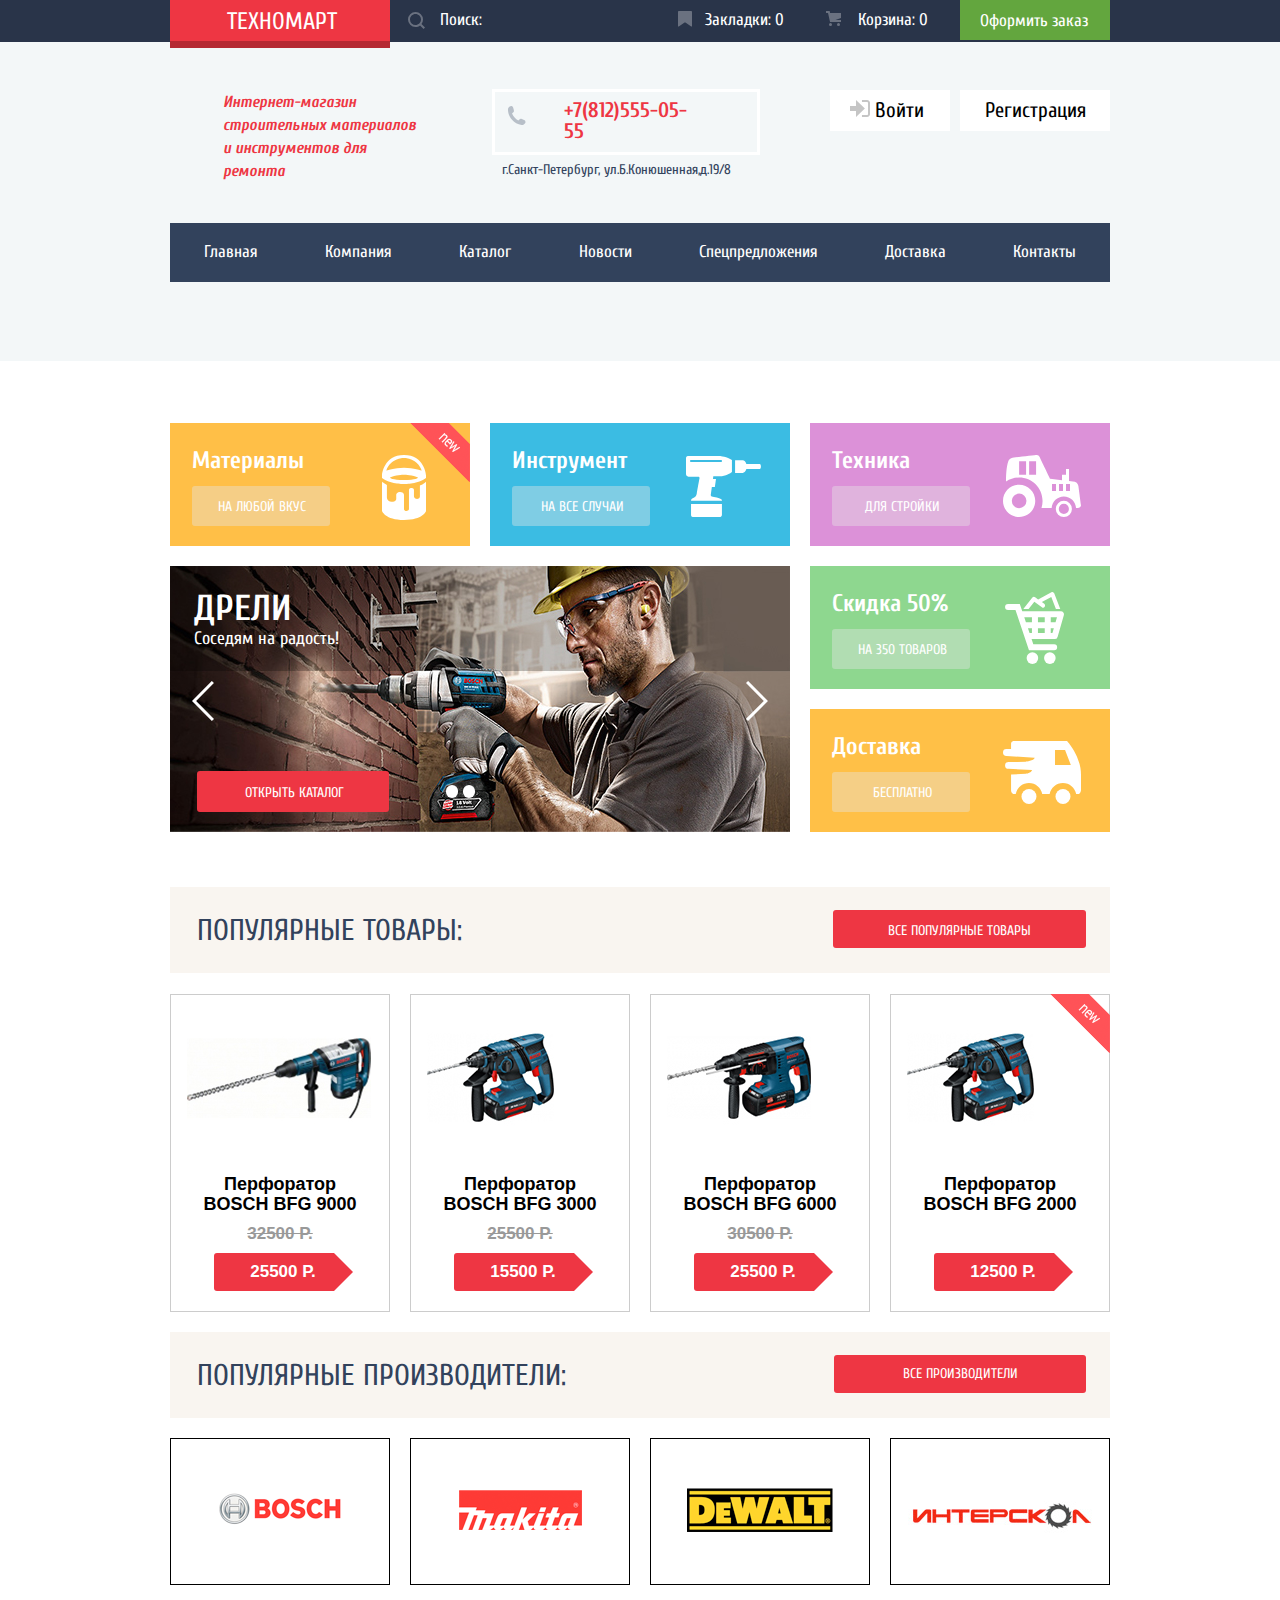
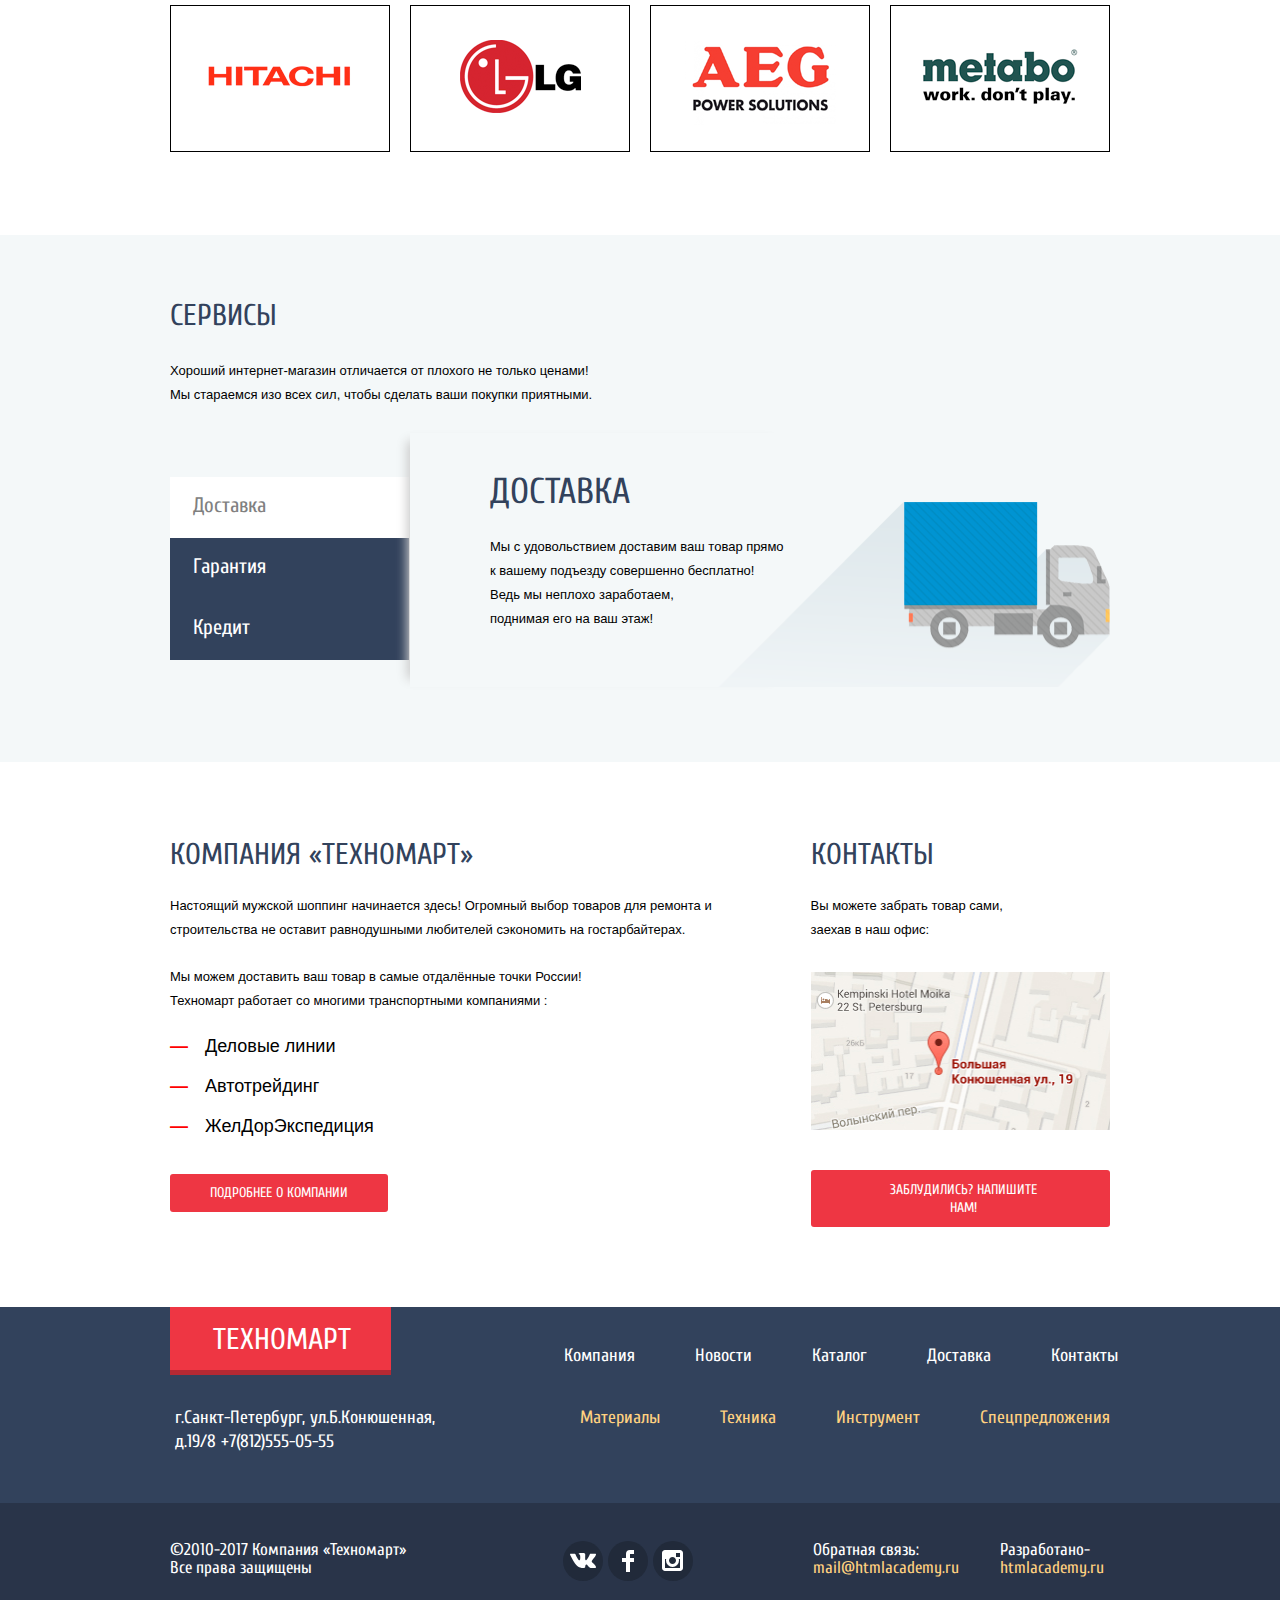
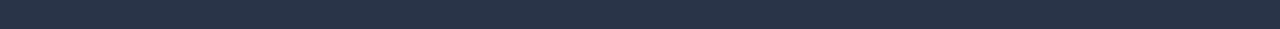
==== index.html @ 8d1ab2d9 "проработано в пикселе" ====
<!DOCTYPE html>
<html lang="ru">
  <head>
    <meta charset="utf-8">
    <title>HTML Academy: Техномарт</title>
    <link rel="stylesheet" href="css/normalize.css" type='text/css'>
    <link rel="stylesheet" href="css/style.css" type='text/css'>
    <link href="https://fonts.googleapis.com/css?family=PT+Sans+Narrow:400,700&amp;subset=cyrillic" rel="stylesheet">
    <link href="https://fonts.googleapis.com/css?family=Cuprum:400,700|PT+Sans+Narrow:400,700&amp;subset=cyrillic" rel="stylesheet">
  </head>
  <body class="inner-page">
      <header class="main-header">
         <div class="full-width">
            <div class="header-top">
              <a class="logo-header" href="index.html">ТЕХНОМАРТ</a>
              <form class="search">
              	<input type="search" id="search" placeholder="Поиск:">
              	<button class="search-button" type="submit">
              		<svg xmlns="http://www.w3.org/2000/svg" width="17" height="17" viewBox="0 0 17 17">
              			<path d="M17 15.586l-3.542-3.542A7.465 7.465 0 0 0 15 7.5 7.5 7.5 0 1 0 7.5 15c1.71 0 3.282-.579 4.544-1.542L15.586 17 17 15.586zM2 7.5C2 4.467 4.467 2 7.5 2 10.532 2 13 4.467 13 7.5c0 3.032-2.468 5.5-5.5 5.5A5.506 5.506 0 0 1 2 7.5z"/>
              		</svg>
              	</button>
              </form>   
                    
              <a class="bookmark" href=""> Закладки: 0</a>
   						<a class="product-basket" href="">Корзина: <span>0</span></a>
              <a class="checkout" href="">Оформить заказ</a>
 
            </div>
         </div>
         <div class="help-container">
         		<div class="header-center">
          		<h1 class="company-describe">Интернет-магазин строительных материалов и&nbsp;инструментов для ремонта</h1>
          		<div class="container-contact">
           	  	<a class="telefone-number" href="tel:+7 (812) 555-05-55">
            	  	+7(812)555-05-55         
          			</a>
          			<address class="address-header">г.Санкт-Петербург, ул.Б.Конюшенная,д.19/8</address>
          		</div>
          		<ul class="list registration">
              	<li class="user-enter">
                  <a class="user" href="">
                     <svg class="icon-logout" xmlns="http://www.w3.org/2000/svg" width="20" height="17" viewBox="0 0 20 17">
                         <path fill="#c5c5c5" d="M14.875 8.5L6 0v6H0v5h6v6z"/><path fill="#c5c5c5" d="M16.986 15.01h-5.027V17h5.027c2.178 0 3.004-1.81 3.029-3.026V3.028C19.99 1.811 19.164 0 16.986 0h-5.027v1.99h5.027c.839 0 .992.681 1.01 1.057v10.904c-.017.376-.171 1.059-1.01 1.059z"/>
                     </svg>
                      Войти
                  </a>
              	</li>
              	<li class="registration-item">
                  <a href="">Регистрация</a>
              	</li>
            	</ul>
         		</div>
         		<nav class="main-navigation">  
            		<ul class="list main-menu">
               		<li><a href="index.html">Главная </a></li>
               		<li><a href="">Компания</a> </li>
               		<li><a href="catalog.html">Каталог</a> </li>
               		<li><a href="">Новости</a> </li>
               		<li><a href="">Спецпредложения</a> </li>
               		<li><a href="">Доставка </a></li>
               		<li><a href="">Контакты</a></li>
            		</ul>
         		</nav>
         </div>
      </header>
      
      <main class="main">
         <div class="main-page">
          <ul class="list advantages">
            <li>
             <ul class="first-container">
              <li class="advantages-item materials ">
                  <b>Материалы</b> 
                  <div class="flag-item new-flag">Новинка</div>
                 <a class="catalog-link" href="">НА ЛЮБОЙ ВКУС</a>
              </li>
              <li class="advantages-item instruments ">
                  <b>Инструмент</b>
                  <a class="catalog-link" href="">НА ВСЕ СЛУЧАИ</a>
              </li>
              <li class="slider-container ">
              	<div class="slider"><!--Slider-->
                <b>ДРЕЛИ</b>
               	<p> Соседям на радость!</p>
               	<div class="slides-container"> 
              		<ul class="list slides-arrows">
              			<li>
              				<button class="switch-button">
              					<svg xmlns="http://www.w3.org/2000/svg" width="22" height="40" viewBox="0 0 22 40">
              						<path fill="#FFF" d="M19.83-.035l2.089 2.099L4.13 19.947l17.847 17.939-2.09 2.099L-.048 19.947z"/>
              					</svg>
              				</button>
              			</li>
              		<li>
              			<button class="switch-button">
              				<svg xmlns="http://www.w3.org/2000/svg" width="22" height="40" viewBox="0 0 22 40">
              						<path fill="#FFF" d="M2.098-.035L.009 2.064l17.789 17.883L-.048 37.886l2.089 2.099 19.935-20.038z"/>
              				</svg>
              			</button>
              		</li>
              	</ul>
               	<a class="open-catalog link-container" href="catalog.html">ОТКРЫТЬ КАТАЛОГ</a>
               	<ul class="list slides-switches">
                   <li class="slide-radio">
                       <button class="slide-button"></button>
                   </li>
                   <li class="slide-radio">
                       <button class="slide-button"></button>
                   </li>
               	</ul>
               	</div>
              </div>
              </li>
             </ul>
            </li>
            <li>
            	<ul class="second-container">
             		<li class="advantages-item  tech ">
                  <b>Техника</b>
                  <a class="catalog-link" href="">ДЛЯ СТРОЙКИ</a>
              </li>
             		<li class="advantages-item discounts "> 
                  <b>Скидка 50%</b>
                  <a class="catalog-link" href="">НА 350 ТОВАРОВ</a>
              </li>
            	 	<li class="advantages-item delivery "> 
                  <b>Доставка</b>
                  <a class="catalog-link" href="">БЕСПЛАТНО</a>
              </li>
            	</ul>
            </li>
				 </ul>
          <section class="popular-item">
               <div class="popular">
                   <h2>ПОПУЛЯРНЫЕ ТОВАРЫ:</h2>
                   <h4 class="button link-container "><a class="button-link all-items" href="">ВСЕ ПОПУЛЯРНЫЕ ТОВАРЫ</a></h4>
               </div>
               <ul class="list index-list">
                   <li class="catalog-item">
                     <div class="actions">
                     		<a href="" class="buy">Купить</a>
                     		<a href="" class="in-bookmark">В закладки</a>
                     	</div>
                      <a href="">
                        <p class="catalog-item-image">
                            <img src="img/snippet-32961.jpg" width="184" height="164" alt="Перфоратор BOSCH BFG 9000">
                        </p>
                        <h3 class="product-name"> Перфоратор BOSCH BFG 9000</h3>
                      </a>
                    	<del>32500 Р.</del>
                    	<ins>25500 Р.</ins> 
                   
                  </li>
                   <li class="catalog-item">
                      <div class="actions">
                     		<a href="" class="buy">Купить</a>
                     		<a href="" class="in-bookmark">В закладки</a>
                     	</div>
                       <a href="">
                        <p class="catalog-item-image">
                            <img src="img/snippet-18927.jpg" width="127" height="112" alt="Перфоратор Bosch BFG 3000">
                        </p>
                        <h3 class="product-name"> Перфоратор BOSCH BFG 3000</h3>
                      </a>
                    <del>25500 Р.</del>
                    <ins>15500 Р.</ins>    
                  </li>
                   <li class="catalog-item">
                   <div class="actions">
                     		<a href="" class="buy">Купить</a>
                     		<a href="" class="in-bookmark">В закладки</a>
                     	</div>
                    <a href=""> 
                        <p class="catalog-item-image">
                            <img src="img/snippet-945.jpg" width="144" height="128" alt="Перфоратор Bosch BFG 6000">
                        </p>
                        <h3 class="product-name">Перфоратор BOSCH BFG 6000</h3>
                    </a>
                    <del>30500 Р.</del>
                    <ins>25500 Р.</ins>
                  </li>
                   <li class="catalog-item">
                       <div class="flag flag-new">Новинка</div>
                       <div class="actions">
                     		<a href="" class="buy">Купить</a>
                     		<a href="" class="in-bookmark">В закладки</a>
                     	</div>	
                        <a href="">
                            <p class="catalog-item-image">
                                <img src="img/snippet-18927-1.jpg" width="127" height="112" alt="Перфоратор Bosch BFG 2000">
                            </p>
                            <h3 class="product-name">Перфоратор BOSCH BFG 2000</h3> 
                        </a>
                        <del class="visually-hidden">12500 Р.</del>
                        <ins>12500 Р.</ins>
                   </li>
               </ul> 
          </section>
          <section class="popular-item">
              <div class="popular">
                  <h2>ПОПУЛЯРНЫЕ ПРОИЗВОДИТЕЛИ:</h2> 
                  <h4 class="button link-container "><a class="button-link all-manufactures"  href="">ВСЕ ПРОИЗВОДИТЕЛИ</a></h4>
              </div>
              <ul class="list companies-list">
                   <li><a href=""><img src="img/bosch.png" width="126" height="37" alt="BOSCH"></a></li>
                   <li><a href=""><img src="img/Makita.png" width="123" height="40" alt="MAKITA"></a></li>
                   <li><a href=""><img src="img/DeWALT.png" width="146" height="44" alt="DeWALT"></a></li>
                   <li><a href=""><img src="img/Interscol.png" width="200" height="88" alt="ИНТЕРСКОЛ"></a></li>
                   <li><a href=""><img src="img/Hitachi.png" width="169" height="31" alt="HITACHI"></a></li>
                   <li><a href=""><img src="img/LG.png" width="121" height="73" alt="LG"></a></li>
                   <li><a href=""><img src="img/AEG.png" width="151" height="96" alt="AEG"></a></li>
                   <li><a href=""><img src="img/Metabo.png" width="204" height="69" alt="METABO"></a></li>
               </ul>
            </section>
         </div>
         <div class="services-delivery">
         	<div class="full-services-delivery">
          	<div class="services-item">
            	<article class="services">
              	<h2>СЕРВИСЫ</h2>
                <p>
                    Хороший интернет-магазин отличается от плохого не только ценами!
                    Мы стараемся изо всех сил, чтобы сделать ваши покупки приятными.
                </p> 
              </article>
            </div>
            <div class="helpbox">
            	<ul class="list services-item">
                 <li class="delivery-active"><a href="#delivery">Доставка</a></li>
                 <li><a href="#guerantee">Гарантия</a></li>
                 <li><a href="#credit">Кредит</a></li>
            	</ul>
             	<section class="delivery">
             	   <h2>ДОСТАВКА</h2>
                 <p> Мы с удовольствием доставим ваш товар прямо к вашему подъезду совершенно бесплатно!</p>
                 <p class="help-delivery">Ведь мы неплохо заработаем,<br> поднимая его на ваш этаж!</p>
              </section>
              <section class="visually-hidden guerantee">
             	   <h2>ГАРАНТИЯ</h2>
                 <p> Если купленный у нас товар поломается или заискрит, а также в случае пожара, спровоцированного его возгоранием, вы всегда можете быть уверены в нашей гарантии. Мы обменяем сгоревший товар на новый.</p>
                 <p class="help-guerantee"> Дом восстановите уже как-нибудь сами.</p>
              </section>
              <section class="visually-hidden credit">
             	   <h2>КРЕДИТ</h2>
                 <p>Залезть в долговую  яму стало проще!</p>
                 <p class="help-credit">Кредитные консультантты придут к вам на помощь.</p>
                 <p >
                 	<a class="send-message" href="">Отправить заявку</a>
                 </p>
              </section>
            </div>
         	</div>
         </div>
         <div class="company-contact-container">
         		<div class="company-container">
          		<article class="company-description btn">
                <h2>КОМПАНИЯ «ТЕХНОМАРТ»</h2>
                <p>Настоящий мужской шоппинг начинается здесь! Огромный выбор товаров для ремонта и строительства не оставит равнодушными любителей 			сэкономить на гостарбайтерах.</p>
                <p>
                    Мы можем доставить ваш товар в самые отдалённые точки России!<br>
                    Техномарт работает со многими транспортными компаниями : 
                </p>
                <ul class="list delivery-companies">
                    <li> Деловые линии </li>
                    <li> Автотрейдинг </li>
                    <li> ЖелДорЭкспедиция</li>
                </ul>
          		</article>
          		<p class="button btn link-container"><a href="">ПОДРОБНЕЕ О КОМПАНИИ</a></p>
          	</div>
          	<div class="contact-container">
          		<section class="contacts">
              	<h2>КОНТАКТЫ</h2>
              	<p>
               	   Вы  можете забрать товар сами,<br> заехав в наш офис:
                	 <img src="img/map.jpg" width="300" height="158">
              	</p>
              	<p class="button btn link-container "><a class="address" href="">ЗАБЛУДИЛИСЬ? НАПИШИТЕ НАМ!</a></p>
          		</section>
         	 	</div>
         </div>
      </main>
      
      <footer class="main-footer">
        <div class="footer-nav">
          <div class="footer-container-nav">
           	<a class="logo-footer" href="index.html">ТЕХНОМАРТ</a>
           	<ul class="list footer-navigation">
               <li><a href="">Компания</a></li>
               <li><a href="">Новости</a></li>
               <li><a href="">Каталог</a></li>
               <li><a href="">Доставка</a></li>
               <li><a href="">Контакты</a></li>
           	</ul>
          </div>
          <div class="footer-container-user-nav">
           	<p class="footer-contact">
                г.Санкт-Петербург, ул.Б.Конюшенная, д.19/8
                +7(812)555-05-55
           	</p>
           	<ul class="list footer-menu">
               <li><a href="">Материалы</a></li>
               <li><a href="">Техника</a></li>
               <li><a href="">Инструмент</a></li>
               <li><a href="">Спецпредложения</a> </li>
           	</ul>
          </div>
        </div>
        <div class="footer-social-container">
         	<div class=" footer-social">
            <p class="info-company">
                &#169;2010-2017 Компания «Техномарт»
                Все права защищены
            </p>
            <ul class="list networks">
               <li>
                   <a href="">
                      <svg xmlns="http://www.w3.org/2000/svg" width="26" height="15" viewBox="0 0 26 15">
                         <path fill="#FFF" d="M16.138 11.51c.956-.309 2.18 2.04 3.483 2.939.978.681 1.727.534 1.727.534l3.473-.05s1.815-.112.957-1.554c-.071-.12-.503-1.069-2.585-3.022-2.177-2.043-1.882-1.712.739-5.244 1.597-2.153 2.236-3.468 2.036-4.028-.192-.539-1.365-.399-1.365-.399L20.69.713c-.381.001-.704.119-.851.515-.003.004-.621 1.666-1.445 3.079-1.741 2.989-2.436 3.148-2.724 2.961-.661-.433-.494-1.737-.494-2.664 0-2.897.432-4.105-.846-4.417-.427-.104-.739-.172-1.828-.182-1.392-.021-2.574 0-3.244.329-.445.223-.786.712-.579.74.26.035.843.16 1.155.586.401.552.389 1.789.389 1.789s.229 3.411-.54 3.834c-.528.29-1.25-.302-2.803-3.016-.793-1.388-1.392-2.922-1.392-2.922s-.116-.285-.326-.441c-.25-.185-.6-.244-.6-.244L.848.684S.29.7.085.946c-.182.218-.015.668-.015.668s2.909 6.881 6.203 10.347c3.02 3.182 6.452 2.971 6.452 2.971h1.555s.469-.054.709-.312c.224-.24.214-.691.214-.691s-.031-2.109.935-2.419z"/>
                      </svg>
                    </a>
               </li>
               <li>
                   <a href="">
                      <svg xmlns="http://www.w3.org/2000/svg" width="12" height="22" viewBox="0 0 12 22">
                          <path fill="#FFF" d="M12 4V0H8a4 4 0 0 0-4 4v4H0v4h4v10h4V12h4V8H8V4h4z"/>
                      </svg>
                   </a>
               </li>
               <li>
                  <a href="">
                      <svg xmlns="http://www.w3.org/2000/svg" width="21" height="21" viewBox="0 0 21 21">
                          <path fill="#FFF" d="M18 0H3C1.35 0 0 1.35 0 3v15c0 1.65 1.35 3 3 3h15c1.65 0 3-1.35 3-3V3c0-1.65-1.35-3-3-3zm-7.5 7c1.93 0 3.5 1.57 3.5 3.5S12.43 14 10.5 14 7 12.43 7 10.5 8.57 7 10.5 7zM18 18H3V9h1.181A6.504 6.504 0 0 0 4 10.5a6.5 6.5 0 1 0 13 0 6.45 6.45 0 0 0-.181-1.5H18v9zm0-11h-4V3h4v4z"/>
                      </svg>
                  </a>
                </li>
            </ul>
              <p class="mail feedback">
                    Обратная связь:
                    <a href="mailto:email@">mail@htmlacademy.ru </a>
                </p>
              <p class="mail developers">
                    Разработано- 
                    <a href="https://htmlacademy.ru/intensive/htmlcss">htmlacademy.ru</a>
                </p>
          	 </div>
        </div>
      </footer>
      
<!--
      <section class="modal modal-login">
      	<form action="" method="post">
      	<div class="login-container">
      		<div class="login-inputs">
      			<p>
      				<label for="name">Ваше имя:</label><br>
      				<input class="user-name" type="text" id="name" name="login" placeholder=" Имя Фамилия">
      			</p>
      			<p>
      				<label for="email">Ваш email:</label><br>
      				<input class="user-mail" type="email" id="email" name="mail" placeholder=" email@example.com">
      			</p>
      			<p>
      				<label for="textarea">Текст письма:</label>
      				<textarea class="random-text" name="" placeholder=" В свободной форме" id="textarea" cols="30" rows="10"></textarea>
      			</p>
      		</div>
      	</div>
      		<div class="button-send-form">
      			<button type="submit">Отправить</button>
      		</div>
      	</form>
  			<button class="modal-close" type="button">Закрыть</button>
		  </section>
-->

<!--
      <section class="modal modal-map">
  			<button class="modal-close close" type="button">Закрыть</button>
		  </section>
-->
<!--
		<script>
  var link = document.querySelector(".login-link");
  
  var popup = document.querySelector(".modal-login");
  var close = popup.querySelector(".modal-close");
  
  var form = popup.querySelector("form");
  var login = popup.querySelector("[name=login]");
  var mail = popup.querySelector("[name=mail]");
  
  var isStorageSupport = true;
  var storage = "";

  try {
    storage = localStorage.getItem("login");
  } catch (err) {
    isStorageSupport = false;
  }
  
  link.addEventListener("click", function (evt) {
    evt.preventDefault();
    popup.classList.add("modal-show");
    
    if (storage) {
      login.value = storage;
      mail.focus();
    } else {
      login.focus();
    }
  });
  
  close.addEventListener("click", function (evt) {
    evt.preventDefault();
    popup.classList.remove("modal-show");
    popup.classList.remove("modal-error");
  });
  
  form.addEventListener("submit", function (evt) {
    if (!login.value || !password.value) {
      evt.preventDefault();
      popup.classList.remove("modal-error");
      popup.offsetWidth = popup.offsetWidth;
      popup.classList.add("modal-error");
    } else {
      if (isStorageSupport) {
        localStorage.setItem("login", login.value);
      }
    }
  });
  
  window.addEventListener("keydown", function (evt) {
    if (evt.keyCode === 27) {
      evt.preventDefault();
      if (popup.classList.contains("modal-show")) {
        popup.classList.remove("modal-show");
        popup.classList.remove("modal-error");
      }
    }
  });
</script>
-->
  </body>
</html>
---- css/style.css ----
﻿body{
    
    font-family: 'Cuprum',Arial, sans-serif;
    font-size:17px;
    line-height: 18px;
    font-weight: 400;
    color:#ffffff;
    width:100%;
    background-color:#f3f7f8;
    
}
img{
	max-width: 100%;
	height: auto;
}
.visually-hidden{
	visibility: hidden;
}


.bookmark::before,
.product-basket::before{
	position:absolute;
	content:"";
	top:10px;
	left:10px;
	width:16px;
	height:18px;
	
	background-repeat:no-repeat;
	background-position:0 0;
	
	opacity:0.3;
}
.bookmark::before{
	margin-left:-2px;
	margin-top:1px;
	background-image:url(../img/icon-bookmark.svg);
}
.product-basket::before{
	margin-left:1px;
	margin-top:1px;
	background-image:url(../img/icon-cart.svg);
}
.search button[type="submit"]{
	opacity:0.3;
}
.search button[type="submit"]:hover{
	opacity:1;
}

.search input[type="search"]::-webkit-input-placeholder{
	color:#ffffff;
}

.search input[type="search"]:-ms-input-placeholder{
	color:#ffffff;
}

.search input[type="search"]::-ms-input-placeholder{
	color:#ffffff;
}

.search input[type="search"]::placeholder{
	color:#ffffff;
}

.bookmark:hover::before,
.product-basket:hover::before,
.product-basket:focus::before,
.bookmark:focus::before{
	opacity:1;
}
.bookmark:active::before,
.product-basket:active::before{
	opacity:0.4;
}

a{
    text-decoration: none;
    color:#ffffff;
}
.list{
    list-style: none;
}
.header-top{
		margin-left:10px;
		margin-right:10px;
    background-color:#293449;
}
.header-top .bookmark{
	position:relative;
	display:block;
	max-width:150px;
	min-width:142px;
	text-align: center;
	padding-top:11px;
	padding-bottom:9px;
	padding-left:3px;
}
.header-top .product-basket{
	position:relative;
	display:inline-block;
	min-width:134px;

	text-align: center;
	padding-left:11px;
	padding-top:11px;
	padding-bottom:10px;
}
.checkout{
	display:inline-block;
	max-width:150px;
	padding-left:20px;
	padding-right:22px;
	padding-top:12px;
	padding-bottom:7px;
  background-color:#63a63e;
}
.checkout:hover,
.checkout:focus{
	background-color:#5fbb2d;
}
.checkout:active{
	background-color:#518534;
	color:#a8c29a;
}
.search{
	margin-left:220px;
	display:-webkit-box;
	display:-ms-flexbox;
	display:flex;
	min-width:260px;
}
.search input[type="search"]{
	width:230px;
	min-height:40px;
	padding:0px;
	background-color: transparent;
	border:0px;
	-webkit-box-ordinal-group:3;
	    -ms-flex-order:2;
	        order:2;
}
.search input[type="search"]:focus{
	background-color:white;
	outline:0px;
}

.search button[type="submit"]{
	background-color: transparent;
	border:0px;
	width:50px;
	padding-left:2px;
	padding-right:0px;
	padding-top:10px;
	padding-bottom:5px;
	-webkit-box-ordinal-group:2;
	    -ms-flex-order:1;
	        order:1;
	text-align: center;
}

.search-button path {
	fill: #fff;
	outline:0px;
	opacity: 1;
}


input[type="search"]:focus ~ button[type="submit"] {
	background-color: white ;
	opacity: 1 ;
}

input[type="search"]:focus ~  button[type="submit"] path  {
	fill: red;
}
.search:hover {
	background-color:#212a3a; 
}
.search:hover + .search-button path {
	fill:#fff; 
}


.product-basket:hover,
.bookmark:hover,
.product-basket:focus,
.bookmark:focus{
	background-color:#161d29;
}
.product-basket:active,
.bookmark:active{
	background-color:#161d29;
	color:#a2a5a9;
}
.logo-header,
.logo-footer{
    text-transform: uppercase; 
    font-size:24px;
		max-width:220px;
    line-height: 24px;
		padding:0px;
    background-color:#ee3643;
}

.logo-footer{
	display:inline-block;
	font-size:30px;
  line-height: 30px;
	padding-top:18px;
	padding-bottom:14px;
	padding-left:43px;
	padding-right:40px;
	margin:0px;
	border-bottom: 5px solid #b52933;
	text-align: center;
}
.logo-header{
	position:absolute;
	display:inline-block;
	padding-top:10px;
	padding-bottom:7px;
	padding-left:57px;
	padding-right:53px;
	margin:0px;
	border-bottom: 7px solid #b52933;
	text-align: center;
	z-index: 2;
}
.logo-header:hover,
.logo-footer:hover,
.logo-header:focus,
.logo-footer:focus{
	background-color:#ca2c37;
}
.logo-header:active,
.logo-footer:active{
	background-color:#ba2732;
}
.user-enter a:hover,
.user-enter a:focus{
	color:red;
}
.user-enter .user:active{
	color:#c5c5c5;
}
.user-enter .user:active path{		
	fill:#c5c5c5;
}
.user-enter svg{
	margin-left:-5px;
}
.user:hover path,
.user:focus path{
	fill:black;
}
.registration a:hover,
.registration a:focus{
	color:red;
}
.registration a:active{
	color:#c5c5c5;
}
.main-page{
    background-color:#ffffff;
}
.registration a{
	display:block;
    font-size:21px;
    line-height: 21px;
    color:black;
    padding-top:10px;
		padding-left:25px;
		padding-right:24px;
		padding-bottom:10px;
    background-color: #ffffff;
}


.company-describe{
		max-width:204px;
    font-size:16px;
    line-height: 23px;
    font-style:italic;
		font-weight: 700;
    color:#ee3643; 
		width:300px;
		padding-top:49px;
		padding-left: 53px;
		padding-right: 45px;
		padding-bottom: 40px;
		margin-right: 20px;
		margin-top: 0px;
		margin-bottom:0px;
		text-align:left;
	
}

.address-header{
    color:#32425c;
    font-size: 14px;
    line-height:24px;
    font-style:normal;
		margin-top:3px;
		margin-left:10px;
}
.telefone-number{
	  display:inline-block;
    font-size:21px;
    line-height: 21px;
		font-weight:700;
    color:#ee3643;
		border:3px solid #ffffff;
		padding-top:8px;
		padding-left:69px;
		padding-right:52px;
		padding-bottom:10px;
	  
		background-image: url(../img/icon-phone.svg);
		background-repeat:no-repeat;
	  background-position:5% 35%;
	
		
}
.popular{
	display:-webkit-box;
	display:-ms-flexbox;
	display:flex;
	-webkit-box-pack: justify;
	    -ms-flex-pack: justify;
	        justify-content: space-between;
  background-color:#f9f5f0;
	padding-top:23px;
	padding-left:27px;
	padding-right:24px;
}
.main-menu{
    display:-webkit-box;
    display:-ms-flexbox;
    display:flex;
		margin-top:40px;
		padding:0px;
	
		-webkit-box-pack: center;
	
		    -ms-flex-pack: center;
	
		        justify-content: center;
}
.main-menu a{
    font-size:17px;
    line-height: 17px;
    text-decoration: none;
    padding: 8px 14px;
    color: #ffffff;
    display:inline-block;
    background-color: #32425c;
		padding-top:20px;
		padding-bottom:22px;
		display:block;
}
.main-menu a:hover,
.main-menu a:focus{
    background-color:#1d2739;
    
}
.main-header{
	padding-bottom:62px;
}
.main-menu a:active{
	background-color:#1d2739;
    color:#686f7b;
}
.advantages b{
    font-size:24px;
    line-height: 30px;
    color:white;
		
}
.advantages p{
    font-size:14px;
    line-height: 18px;
    color:white;
}
.slider b{
    font-size:24px;
    line-height: 30px;
    color:white;
}
.main h2{
    font-size:30px;
    line-height: 30px;
	font-weight:400;
    color:#32425c;
		margin-top:6px;
		margin-bottom:27px;
}
.index-list li{
    font-family: 'PTSans',"Arial", sans-serif;
    font-size:17px;
    line-height:18px;
}
.catalog-item .product-name{
    font-family: "PTSans","Arial", sans-serif; 
    font-size:18px;
    line-height: 20px;
    font-weight:700;
    color:black; 
		min-height:40px;
    padding:4px 18px;
    margin-top:10px;
    margin-bottom:7px; 
}
.catalog-item ins{
	display:block;
	text-decoration: none;
	padding-top:10px;
	padding-bottom:10px;
	background-color:#ee3643;
	position:relative;
  width:80px;
  margin:10px auto;
  margin-bottom:20px;
	margin-left:43px;
  padding:10px 29px;
  color:white;
  background:#ee3643;
  border-radius:3px;
}
.main-page .button{
    font-family: "Cuprum","Arial", sans-serif;
    font-size:14px;
    line-height: 18px;
    color:black; 
		margin:0;
	padding:0;
} 

.contact-container a,
.company-container a{
	margin-bottom:38px;
}
.contact-container a:hover,
.company-container a:hover,
.contact-container a:focus,
.company-container a:focus{
	background-color:#ca2c37;
}
.contact-container a:active,
.company-container a:active{
	background-color:#ca2c37;
}
.all-items{
	display:inline-block;
	font-weight:400;
	padding-left:55px;
	padding-right:55px;
	padding-top:12px;
	padding-bottom:8px;
	text-align: center;
	border-radius: 3px;
	background-color:#ee3643;
	margin:0px;
	
}
.all-manufactures{
	display:inline-block;
	font-weight:400;
	padding-left:69px;
	padding-right:68px;
	padding-top:10px;
	padding-bottom:10px;
	text-align: center;
	border-radius: 3px;
	background-color:#ee3643;
	margin:0px;
}
.catalog-item del{
    color:grey;
}
.services p,
.delivery p{
font-family: 'PTSans',Arial, sans-serif;    
font-size:13px;
line-height: 24px; 
color:black;
}
.delivery h2{
	font-size:36px;
	line-height:36px;
	font-weight:400;
	margin-bottom: 25px;
	margin-top:41px;
}
.services h2{
	margin-top:66px;
	margin-bottom:26px;
	font-weight:400;
}
.services-delivery{

	padding-bottom:75px;
  background-color:#f4f8f9;
	
}
.full-services-delivery{
	display:-webkit-box;
	display:-ms-flexbox;
	display:flex;
	-webkit-box-orient: vertical;
	-webkit-box-direction: normal;
	    -ms-flex-direction: column;
	        flex-direction: column;
	width:940px;
	margin:0px auto;
	padding:0 10px;
	background-image:url(../img/Car.png);
	background-repeat: no-repeat;
	background-position:98% 140%;
}

.services p{
	width:430px;
	padding-top:2px;
	margin-bottom:26px;
}
.helpbox .delivery{
	width:300px;
	padding-left:80px;
	border-left: 0px solid grey;
  -webkit-box-shadow: -11px 0px 10px -8px #cccccc;
          box-shadow: -11px 0px 10px -8px #cccccc;
}
.helpbox{
	display:-webkit-box;
	display:-ms-flexbox;
	display:flex;
}
.helpbox .services-item{
	width:240px;
	padding-top:27px;
	padding-bottom:10px;
	padding-left:0px;
}

.services-item a{
	font-family:"Cuprum","Arial", sans-serif;
		font-size:14px;
		line-height:18px;
		display:inline-block;
		width:216px;
		padding-left:23px;
		padding-top:13px;
		padding-bottom:18px;
		background-color:#32425c;
    font-size:21px;
    line-height: 30px;   
}

.services-item a:hover,
.services-item a:focus{
	background-color:white;
	color:grey;
}
.delivery-active a{
	background-color:white;
	color:grey;
}
.company-description p{
	font-family: 'PTSans',"Arial", sans-serif;    
	font-size:13px;
	line-height: 24px; 
	color:black;
	padding-bottom: 15px;
}
.delivery-companies{
	font-family: 'PTSans',"Arial", sans-serif;    
    font-size:18px;
    line-height: 20px; 
    color:black;   
		font-weight:400;
		margin:0px;
		padding-left:0px;
	
}
.delivery-companies li{
	padding-bottom:20px;

}
.delivery-companies li::before{
	content:"—";
	color:red;
	margin-right:12px;
	font-weight:700;
}

.contacts p{
font-family: 'PTSans',"Arial", sans-serif;    
font-size:13px;
line-height: 24px; 
color:black; 

}
.footer-navigation,
.footer-contact{
		display:block;
    font-size:18px;
    line-height: 24px; 
		margin-top:17px;
	margin-bottom:7px;
		padding-left:5px;
    color:white;
}
.footer-navigation a:hover,
.footer-menu a:hover,
.footer-navigation a:focus,
.footer-menu a:focus{
	text-decoration: underline;
	text-underline-position: under;
}
.footer-navigation a:active{
	text-decoration: none;
	color:rgb(228,233,237,0.4);
}
.footer-menu a:active{
	text-decoration: none;
	color:rgb(255,209,128,0.4);
}
.feedback a:hover,
.developers a:hover,
.feedback a:focus,
.developers a:focus{
	text-decoration: underline;
	text-underline-position: under;
}
.feedback a:active,
.developers a:active{
	color:red;
}
.footer-menu a{
		display:inline-block;
		margin-left:60px;
    font-size:18px;
    line-height: 24px; 
    color:#ffd180;
}
.info-company{
	display:block;
	margin:0px;
}
.footer-social info-company{
	display:inline-block;
	  width:230px;
		margin:0px;
    font-size:16px;
    line-height: 18px; 
    color:white;
}
.feedback{
	margin-top:0;
	
}
.developers{
	margin-top:0;
	margin-left:27px;
	padding-right:10px;
	width:100px;
	text-align: left;
}
.mail a{
    color:#ffd180;
}
.help-delivery{
	margin-top:0;
}
.delivery p{
	margin-bottom:0px;
}
.networks a{
  display: -webkit-box;
  display: -ms-flexbox;
  display: flex;
	-webkit-box-pack: center;
	    -ms-flex-pack: center;
	        justify-content: center;
	-webkit-box-align: center;
	    -ms-flex-align: center;
	        align-items: center;
  width: 40px;
  height: 40px;
	border-radius:50%;
  background-color: #212a3a;
  margin-right: 5px;
}
.networks a:hover,
.networks a:active,
.networks a:focus{
	background-color: red;
}

.footer-nav{
    background-color:#32425c;
}
.footer-social{
		width:940px;
		margin:0px auto;
		padding:0 10px;
		padding-bottom:35px;
		display:-webkit-box;
		display:-ms-flexbox;
		display:flex;
    background-color:#293449;
}
.catalog-item{
	  position:relative;
    display:inline-block;
    width:218px;
    margin-right:20px;
    margin-bottom:20px;
    border:1px solid #ccc;
    font-weight:bold;
    text-align:center;
}
.index-list{
	margin:0px;
	padding:0px;
	padding-top:21px;
}


.deferred-goods a {
    background-color:#ee3643;
}
.my-menu a{
    font-size:16px;
    line-height: 18px;
    text-decoration: underline;
    color:#32425c;
}
.my-menu a:hover,
.my-menu a:focus{
   color:red;
	 border-color:red;
}
.my-menu a:active{
   color:#c5c5c5;
	 border-color:#c5c5c5;
}
.login {
    font-size:21px;
    line-height: 21px;
    color:black;
}

.changing-page a{
    font-family: "PTSans","Arial", sans-serif;
    font-size:13px;
    line-height: 18px;
		padding-left:37px;
    text-transform: uppercase;
    color:black;
}
.changing-page .home{
		padding:0px;
}
.name-page{
    font-size:30px;
    line-height: 30px;
    text-transform: uppercase;
    color:#32425c;
}
.catalog-page h2{
		font-family: "PTSans","Arial", sans-serif;
    font-size:13px;
    line-height: 18px;
    text-transform: uppercase;
    color:black; 
		margin:0px;
	padding-left:18px;
}
.type-sort{
    font-family: "PTSans","Arial", sans-serif;
    font-weight: 700;
    font-size:17px;
    line-height: 30px;
    text-transform: uppercase;
    color:black; 
		padding-bottom:15px;
    
}
.filter-option{
    font-family: 'PTSans',"Arial", sans-serif;
    font-size:15px;
    line-height: 20px;
    text-transform: uppercase;
    color:black; 
	padding:0px;
		margin-bottom:20px;
}
.form-btn{
    font-family: 'PTSans',"Arial", sans-serif;
    font-size:13px;
    line-height: 18px;
    text-transform: uppercase;
    color:black; 
		display:inline-block;
		color:black;
		font-weight:700;
		padding-left:38px;
		padding-top:12px;
		padding-right:40px;
		padding-bottom:10px;
		background-color:#ffffff;
		border:1px solid #c5c5c5;
		cursor:pointer;
	margin-top:50px;
}
.product-info{
		width:100%;
   background-color:#f2f6f8;
	 padding-top:47px;
	 padding-bottom:70px;
}
.product-info-container{
	width:940px;
	padding:0 10px;
	margin:0 auto;
}
.popular h4{
	margin:0px;
	padding:0px;
}
.product-info h4{
		width:940px;
		margin:0 auto;
		padding:0 10px;
    font-size:30px;
    line-height: 30px;
    font-weight:400;
		padding-bottom:25px;
	padding-left:0;
    text-transform: uppercase;
    color:black;  
}
.product-info h3{
	margin:0px;
	padding:0px;
}
.product-info p{
    font-family: 'PTSans',"Arial", sans-serif;
    font-size:13px;
    line-height: 24px;
    color:black; 
		width:940px;
		margin:0 auto;
		padding:0 10px;
	padding-left:0;
}


/*-----------------*/
html,body{
	
	min-height: 1750px;
	
}
body{
	min-width: 900px;
}
.full-width{
	width:100%;
	height:42px;
	background-color:#293449;
}

.header-top{
	display:-webkit-box;
	display:-ms-flexbox;
	display:flex;
  width:940px;
	max-height: 42px;
	margin:0px auto;
	padding:0 10px;
	-ms-flex-wrap: wrap;
	    flex-wrap: wrap;
	
	
}
.header-center{
	width:940px;
	margin:0px auto;
	
	display:-webkit-box;
	
	display:-ms-flexbox;
	
	display:flex;
	-ms-flex-pack: distribute;
	    justify-content: space-around;
}

.registration-item{
	width:150px;
}
.main-menu li{
	text-align: center;-ms-flex-preferred-size: auto;flex-basis: auto;
	-webkit-box-flex: 1;
	    -ms-flex-positive: 1;
	        flex-grow: 1;
}
.advantages .advantages-item {
	width:278px;
	padding-left:22px;
	padding-top:23px;
	margin-left:0px;
	
}
.materials{
	position:relative;
	margin-bottom: 20px;
	margin-right:20px;
	background-color:#ffbf47;
	background-image: url(../img/icon-1.svg);
	background-repeat: no-repeat;
	background-position:83% 55%;
}
.materials .flag-item{
    position:absolute;
    top:0px;
    right:0px;
    width:60px;
    height:60px;
    text-indent:-1000px;
    overflow:hidden;
    z-index:2;
}
.materials .new-flag{
    background:url("../img/new-flag.png") no-repeat 0 0;
}
.instruments{
	margin-bottom: 20px;
	margin-right:20px;
	background-color:#3bbce3;
	background-image: url(../img/icon-2.svg);
	background-repeat: no-repeat;
	background-position:87% 53%;
}
.tech{
	margin-bottom: 20px;
	background-color:#dc91d8;
	background-image: url(../img/icon-3.svg);
	background-repeat: no-repeat;
	background-position:87% 53%;
}
.discounts{
	margin-bottom: 20px;
	background-color:#8ed78f;
	background-image: url(../img/icon-4.svg);
	background-repeat: no-repeat;
	background-position:81% 50%;
}
.catalog-link{
	font-size:14px;
	line-height:18px;
	display:block;
	width:112px;
	color:white;
	padding-top:12px;
	padding-bottom:10px;
	background-color:rgb(229,229,229,0.4);
	margin-right:0px;
	margin-top:10px;
	margin-bottom:20px;
	text-align: center;
	padding-left:14px;
	padding-right:12px;
	border-radius: 3px;
}

.open-catalog:hover,
.open-catalog:focus{
	background-color:#ca2c37;
}

.catalog-link:hover,
.catalog-link:focus{
	background-color:rgb(229,229,229,0.6);
}
.catalog-link:active{
	background-color:rgb(229,229,229,0.8);
}
.button-link:hover,
.button-link:focus{
	background-color:#ca2c37;
}

.advantages{
	padding-left:0px;
	padding-top:62px;
	padding-bottom:55px;
	margin-bottom:0px;
	display:-webkit-box;
	display:-ms-flexbox;
	display:flex;
	-webkit-box-pack: justify;
	    -ms-flex-pack: justify;
	        justify-content: space-between;
}
.first-container{
	display:-webkit-box;
	display:-ms-flexbox;
	display:flex;
	-ms-flex-wrap:wrap;
	    flex-wrap:wrap;
	padding-left:0px;
}
.second-container{
	display:-webkit-box;
	display:-ms-flexbox;
	display:flex;
	-webkit-box-orient:vertical;
	-webkit-box-direction:normal;
	    -ms-flex-direction:column;
	        flex-direction:column;
	padding-left:0px;
	padding-bottom:0px;
}
.help-container{
	width:940px;
	margin:0px auto;
	
}

.main-menu{
	width:940px;
	margin:0px auto;
}

.index-list{
	display:-webkit-box;
	display:-ms-flexbox;
	display:flex;
	-ms-flex-wrap:wrap;
	    flex-wrap:wrap;
}
.index-list li:nth-child(4){
	margin-right:0px;
}

.companies-list{
	width:940px;
	margin:0 auto;
	display: -webkit-box;
	display: -ms-flexbox;
	display: flex;
	-ms-flex-line-pack: start;
	    align-content: flex-start;
	-ms-flex-wrap:wrap;
	    flex-wrap:wrap;
	padding:0px;
	padding-bottom:83px;
}
.companies-list li{
	display:block;
	width:218px;
	height:145px;
	margin-top:20px;
	margin-right:20px;
	display:-webkit-box;
	display:-ms-flexbox;
	display:flex;
	-webkit-box-align: center;
	    -ms-flex-align: center;
	        align-items: center;
  -webkit-box-pack: center;
      -ms-flex-pack: center;
          justify-content: center;
	border:1px solid black;
}
.companies-list li:nth-child(4n){
	margin-right:0px;
}
.companies-list li:hover,
.companies-list li:focus{
	-webkit-box-shadow: 0 0 15px rgba(0,0,0,0.5);
	        box-shadow: 0 0 15px rgba(0,0,0,0.5);
}



.container-contact{
	width:300px;
	padding-top:47px;
	padding-right:30px;
	margin-right:20px;
	
}
.user-enter{
	display:inline-block;
	width:120px;
	margin-right:10px;
	
}

.registration{
	width:300px;
	display: -webkit-box;
	display: -ms-flexbox;
	display: flex;
	
	padding-top:48px;
	padding-left:20px;
	margin:0px;
}
.full-services-delivery{
	display:-webkit-box;
	display:-ms-flexbox;
	display:flex;
}

.main-page{
	width:940px;
	margin:0px auto;
	padding:0 10px;
}
.main-page h4{
	margin:0;
	padding:0;
}
.company-contact-container{
	display:-webkit-box;
	display:-ms-flexbox;
	display:flex;
	-webkit-box-pack: justify;
	    -ms-flex-pack: justify;
	        justify-content: space-between;
	width:940px;
	margin:0px auto;
	padding:0 10px;
	padding-bottom:72px;
	
}
.company-contact-container h2{
	margin-top:78px;
	margin-bottom:24px;
	font-weight:400;
}
.company-contact-container p{
	margin-top:8px;
	margin-bottom: 8px;
}
.company-contact-container a:active{
	background-color:#ba2732;
}
.contacts img{
	margin-top:30px;
	margin-bottom:24px;
}
.company-container{
	width:600px;
	margin-right:79px;
}
.contact-container{
	width:320px;
}

.main-footer{
	width:100%;
}
.footer-container-nav{
	width:940px;
	margin:0px auto;
	padding:0 10px;
	-webkit-box-pack: justify;
	    -ms-flex-pack: justify;
	        justify-content: space-between;
}
.footer-navigation{
	display:-webkit-box;
	display:-ms-flexbox;
	display:flex;
	padding-left:113px;
}
.footer-navigation a{
	display:inline-block;
	padding-top:20px;
	  margin-left:60px;
}
.footer-container-nav{
	display:-webkit-box;
	display:-ms-flexbox;
	display:flex;
}
.footer-container-user-nav{
	display:-webkit-box;
	display:-ms-flexbox;
	display:flex;	
	width:940px;
	margin:0px auto;
	padding:0 10px;
	padding-top:14px;
	padding-bottom:42px;
	-webkit-box-pack: justify;
	    -ms-flex-pack: justify;
	        justify-content: space-between;
}
.footer-menu{
	display:-webkit-box;
	display:-ms-flexbox;
	display:flex;
}

.footer-social-container{
	width:100%;
	padding-top:38px;
	background-color:#293449;
}

.btn a{
	display:inline-block;
	text-align: center;
	font-size:14px;
	line-height:18px;
	padding-left:40px;
	padding-right:40px;
	padding-top:10px;
	padding-bottom:10px;
	margin-top:10px;
	margin-bottom:10px;
	border-radius: 3px;
	background-color:#ee3643;
}
.btn .address{
	display:inline-block;
	font-family:"Cuprum","Arial", sans-serif;
	font-size:14px;
	font-weight:400;
	line-height:18px;
	padding-top:11px;
	padding-left:64px;
	padding-right:58px;
	text-align:center;
	margin:0px;
}

.networks{
	display: -webkit-box;
	display: -ms-flexbox;
	display: flex;
	padding:0;
	margin:0px;
	padding-left:153px;
	margin-right:115px;
}
.second-container .delivery{
	background-color:#ffc047;
	background-image: url(../img/icon-5.svg);
	background-repeat: no-repeat;
	background-position:87% 53%;
}

.slider-container{
	width:620px;
	height:241px;
	padding-top:25px;
	background-image:url(../img/Worker.jpg);
}
.slider b{
	font-size:36px;
	line-height:36px;
	margin-bottom:5px;
}
.slider p{
	font-size:18px;
	line-height:24px;
}
/*catalog*/
.user-container{
	width:300px;
	padding-right:0px;
	padding-left:0px;
  padding-top:45px;
	text-align: right;
}
.basket{
	background-color:#ee3643;
}
.login{
	display:inline-block;
	text-align:center;
	min-width:300px;

	padding-top:10px;
	padding-bottom:10px;

	background-color:#ffffff;
}
.login:hover path,
.login:focus path{
	fill:black;
}
.login .login-right{
	padding-left:20px;
}
.login .login-left{
	padding-right:10px;
}
.login:active path{
	fill:#c5c5c5;
}
.login:active{
	color:darkgrey;
}
.my-menu{
	display:-webkit-box;
	display:-ms-flexbox;
	display:flex;
	padding-left:18px;
	margin-top:10px;
}
.main{
	width:100%;
	background-color:#ffffff;
}
.catalog-page{
	width:940px;
	margin:0px auto;
	padding:0 10px;
	padding-top:20px;
	padding-bottom:20px;
}
.changing-page{
	display:-webkit-box;
	display:-ms-flexbox;
	display:flex;
	margin:0px;
	padding:0px;
}
.changing-page li:last-child,
.changing-page li:nth-child(3),
.changing-page li:nth-child(2){
	background-image:url(../img/icon-right-small.svg);
	background-repeat:no-repeat;
	background-position: 10% 43%;
}
.name-page{
	background-color:#f2f6f8;
	padding-left:27px;
	padding-top:29px;
	padding-bottom:30px;
}
.catalog-main{
	display:-webkit-box;
	display:-ms-flexbox;
	display:flex;
}
.forms{
	width:220px;
	
	margin-right:20px;
}
.sort-container,
.sort-type{
	margin:0px;
	display:-webkit-box;
	display:-ms-flexbox;
	display:flex;
	background-color:#f7f3ec;
	-webkit-box-align: baseline;
	    -ms-flex-align: baseline;
	        align-items: baseline;
}
.name-filter{
	width:202px;
	padding-top:10px;
	padding-bottom:10px;
	padding-left: 18px;
	background-color:#f7f3ec;
	margin: 0px;
}
.name-sorting{
	background-color:#f7f3ec;
}

.sort-type{
	min-width:380px;
	padding-top:10px;
	padding-bottom:10px;
	padding-left:133px;
}
.sort-type{
	font-family:"PTSans","Arial", sans-serif;
	font-size: 13px;
	line-height: 18px;
}
.sort-type a,
.sort-type .price-sort{
	color:#c5c5c5;
	border-bottom:1px dashed grey;
}
.sort-type a:hover,
.sort-type a:focus{
	color:black;
	border-bottom:1px solid red;
}
.sort-type a:active{
	color:red;
	border-bottom:0px none;
}
.sort-type li:nth-child(1){
	margin-right:60px;
}
.sort-type li:nth-child(2){
	margin-right:60px;
}
.sort-type 
.sort-container{
	padding-left:18px;
}
.sort-container{
	margin-bottom:20px;
}
.sort-type .price-sort,
.sort-type .price-sort:hover,
.sort-type .price-sort:focus,
.sort-type .price-sort:active{
	color:red;
	border-bottom:0px none;
	cursor:default;
}
.catalog-list{
	display:-webkit-box;
	display:-ms-flexbox;
	display:flex;
	-ms-flex-wrap:wrap;
	    flex-wrap:wrap;
	padding:0px;
	margin:0px;

}


.catalog-container .catalog-item:nth-child(3n){
	margin-right:0px;
}
.catalog-navigation{
	display:-webkit-box;
	display:-ms-flexbox;
	display:flex;	
	margin:0;
	padding:0;
	margin-top:32px;
	margin-bottom:40px;
}
.catalog-navigation a,
.catalog-navigation .active-item{
	
	display:inline-block;
	padding-top:10px;
	padding-bottom:7px;
	padding-left:16px;
	padding-right:15px;
	margin:0;
	margin-right:10px;
	background-color:transparent;
	color:grey;
	text-align:center;
	border-radius:3px;
	border:1px solid grey;
}
.catalog-navigation .active-item {
	background-color:red;
	color:white;
	border-color:red;
	cursor:default;
}
.catalog-navigation a:hover,
.catalog-navigation a:focus{
	color:black;
	border-color:#grey;
}
.catalog-navigation a:active{
	border-color:red;
}
.slider b,
.slider p{
	padding-left:24px;
}
.slider p{
	background-color: transparent;
	margin:0px;
}
.slider a{
	font-size:14px;
	line-height:18px;
	display:inline-block;
	background-color:#ee3643;
	padding-left:48px;
	padding-right:45px;
	padding-top:13px;
	padding-bottom:10px;
	margin-left:27px;
	text-align:center;
	border-radius:3px;
}
.slides-container{
	margin-top:120px;
	position: relative;
	display:-webkit-box;
	display:-ms-flexbox;
	display:flex;
}
.slides-arrows{
	min-width:620px;
	position:absolute;
	left:-40px;
	top:-93px;
	display:-webkit-box;
	display:-ms-flexbox;
	display:flex;
	-webkit-box-pack: justify;
	    -ms-flex-pack: justify;
	        justify-content: space-between;
}
.switch-button{
	background-color: transparent;
	border-color:transparent;
	padding-left:20px;
	padding-right:20px;
}


.slides-switches{
	display:-webkit-box;
	display:-ms-flexbox;
	display:flex;
	-webkit-box-pack: center;
	    -ms-flex-pack: center;
	        justify-content: center;
	-webkit-box-align: center;
	    -ms-flex-align: center;
	        align-items: center;
	padding-left:52px;
}
/*----------------------------*/
.catalog-item .flag{
    position:absolute;
    top:-1px;
    right:-1px;
    width:60px;
    height:60px;
    text-indent:-1000px;
    overflow:hidden;
     z-index:20;
}
.catalog-item .flag-new{
    background:url("../img/new-flag.png") no-repeat 0 0;
}
.actions a {
	font-size:14px;
	line-height: 18px;
	color:black;
}
.catalog-item .actions{
    position:absolute;
    top:0;
    left:0;
    width:210px;
    height:88px;
    padding:40px 0;
    background-color:rgba(255,255,255,0.9);
    z-index:10;
}
.actions .buy,
.actions .in-bookmark{
    display:block;
    width:129px;
    margin:0 auto;
    margin-bottom:7px;
    padding:7px 0;
    border:3px solid #63a63e;
    border-bottom-color:#367315; 
    background-color:#63a63e;
	  color:white;
    font-size:14px;
    font-weight:normal;
    font-family:"Cuprum","Arial", sans-serif;
    line-height:18px;
    text-decoration:none;
    text-transform:uppercase;    
    border-radius:3px;
}
.actions .buy{
	background-image: url(../img/icon-cart.svg) ;
	background-repeat: no-repeat;
	background-position: 10% 46%;
	
}
.actions .buy:hover,
.actions .buy:focus{
	background-color:#5fbb2d;
	border-color:#5fbb2d;
	border-bottom-color:#367315; 
}
.actions .buy:active{
	background-color:#518534;
	border-color:#518534;
}
.catalog-item .in-bookmark{
    color:#32425c;
    background:white;
    border-bottom-color:#63a63e;
}
.open-catalog:active,
.button-link:active{
	background-color:#ba2732;
}
.actions .in-bookmark:hover,
.actions .in-bookmark:focus{
	border-color:#32425c;
	border-bottom-color:#32425c;
}
.actions .in-bookmark:active{
	border-color:darkgrey;
	color:darkgrey;
}
.catalog-item .actions{
    display:none;
}
.catalog-item:hover .actions,
.catalog-item:focus .actions{
    display:block;
}
.catalog-item .catalog-item-image{
		display: -webkit-box;
		display: -ms-flexbox;
		display: flex;
  	-webkit-box-align: center;
  	    -ms-flex-align: center;
  	        align-items: center;
		margin:0px;
    width:220px;
    height:165px;
}
.catalog-item img{
    max-width:100%;
	margin-left:16px;
}
.catalog-item del{
    min-height:20px;
    margin-top:15px;
    margin-bottom:10px;
    color:#999;
}
.catalog-item ins{

}
.catalog-item ins:after{
    content:"";
    position:absolute;
    top:0px;
    right:-20px;
    width:0;
    height:0;
    border:19px solid white;
    border-left-color:#ee3643;
}
.catalog-item:hover{
		-webkit-box-shadow: 0 0 15px rgba(0,0,0,0.5);
		        box-shadow: 0 0 15px rgba(0,0,0,0.5);
}
.filter{
	padding:0px;
	margin:0px;
}
.price-range{
	display:-webkit-box;
	display:-ms-flexbox;
	display:flex;
	-webkit-box-pack: justify;
	    -ms-flex-pack: justify;
	        justify-content: space-between;
	padding-bottom:25px;
	border-bottom:1px solid #f7f3ec;
	margin-bottom:16px;
}
.sorting .manufacturers{
	border-bottom:1px solid #f7f3ec;
	margin-bottom:20px;
}
.sorting h2{
	padding-left:18px;
	margin-bottom:10px;
}
.price-range input[type="number"]{
	max-width:92px;
	min-height: 40px;
	background-color:#f7f3ec;
	border:0px;
	border-radius:3px;
	text-align: center;
}
.price-range input[type="number"]::-webkit-input-placeholder{
	color:black;
}
.price-range input[type="number"]:-ms-input-placeholder{
	color:black;
}
.price-range input[type="number"]::-ms-input-placeholder{
	color:black;
}
.price-range input[type="number"]::placeholder{
	color:black;
}
.price-range label{
	display:none;
}
.price-range span{
	color:black;
	padding-top:10px;
}
.my-menu .dot{
	width:2px;
	height:2px;
	border:1px solid black;
	border-radius:4px;
	background-color: black;
	margin-top:7px;
	margin-left:14px;
	margin-right:14px;
	
}

/*------------------------------------checkbox-----------------------------------*/
.filter-checkbox{
	position:relative;
	padding-left:20px;
	cursor: pointer;
}
.filter-checkbox:active{
	color:grey;
}
input[type="checkbox"]+.checkbox-indicator{
	position:absolute;
	top:-6px;
	left:0;
	width:20px;
	height:20px;
	border:2px solid #c5c5c5;
	border-radius:3px;
}
input[type="checkbox"]:focus+.checkbox-indicator{
	border-color:#663d15;
	outline:thin dotted;
	outline:5px auto -webkit-focus-ring-color;
}
input[type="checkbox"]:checked+.checkbox-indicator{
	border:0px;
	width:27px;
	height:23px;
	background:url(../img/checkbox-on.svg) no-repeat;
}
/*------------------------------------radio button---------------------------------*/
.filter-radio{
	position:relative;
	padding-left:20px;
	cursor: pointer;
}
.filter-radio:active{
	color:grey;
}
.filter-radio input[type="radio"]+.radio-indicator{
	position:absolute;
	top:-6px;
	left:0;
	width:21px;
	height:21px;
	border:3px solid #c5c5c5;
	border-radius:12px;
}
.radio-checkbox input[type="radio"]:focus+.radio-indicator{
	border-color:#663d15;
	outline:thin dotted;
	outline:5px auto -webkit-focus-ring-color;
}
.filter-radio input[type="radio"]:checked+.radio-indicator::before{
	content: "";
	display: block;
	position: absolute;
	top: 5px;
	left: 5px;
	width:11px;
	height:11px;
	background: #c5c5c5;
	border-radius: 5px;
}
.form-area{
	border:none;
	padding:0;
	margin:0;
}
.slide-button{
	background-color:white;
	width:5px;
	height:13px;
	border:0px;
	border-radius:10px;
	margin-left:5px;
}
.slide-button:active{
	background-color:red;
	width:5px;
	height:13px;
	border-radius:10px;
	border-color:3px solid #ffffff;
	margin-left:5px;
}
.arrows{
	display:flex;
	margin:0px;
	padding:0px;
}
.arrows li:last-child{
	margin:0px;
}
.arrows button{
	background-color:transparent;
	padding:0px;
}

.icon-down-dir{
	position:relative;
	top:1px;
	left:40px;
  border: 7px solid transparent; 
  border-top: 12px solid #c5c5c5; 
}
.icon-up-dir{
	position:relative;
	bottom:6px;
	left:20px;
  border: 6px solid transparent; 
  border-top: 10px solid red; 
	-webkit-transform: rotate(180deg); 
	    -ms-transform: rotate(180deg); 
	        transform: rotate(180deg);
}
.icon-up-dir:hover,
.icon-down-dir:hover,
.icon-up-dir:focus,
.icon-down-dir:focus{
	border-top: 10px solid #000000; 
}
.icon-up-dir:active,
.icon-down-dir:active{
	border-top: 10px solid red; 
	outline:none;
}
/*-----------------------------------------modal window index---------------------------------*/
.modal {
  position: fixed;
  font-family:"Cuprum","Arial",sans-serif;
	font-weight: 700;
	font-size: 18px;
	line-height: 18px;
  color: #000000;
	
  
	-webkit-box-shadow: 0 30px 50px rgba(0, 0, 0, 0.7);
	
  
	        box-shadow: 0 30px 50px rgba(0, 0, 0, 0.7);
	z-index: 30;
	padding-top:45px;

}
.modal p{
	margin:0px;
}
.modal-login {
  top: 120px;
  left: 45%;
	margin-left: -230px;
  width: 620px;
  padding-top: 50px;
	background-color:#ffffff;
	border-top:10px solid red;
}
.modal-close {
	position: absolute;
  top: 0;
  right: 0px;
  width: 22px;
  height: 22px;
	
  font-size: 0;

  border: 0;
  background-color: transparent;
  cursor: pointer;
	
}
.modal-close::before,
.modal-close::after {
  content: "";

  position: absolute;
	top: 10px;
  left: 2px;
  width: 19px;
  height: 3px;
	
  background-color: red;
}
.modal-close::before {
  -webkit-transform: rotate(45deg);
      -ms-transform: rotate(45deg);
          transform: rotate(45deg);
}

.modal-close::after {
  -webkit-transform: rotate(-45deg);
      -ms-transform: rotate(-45deg);
          transform: rotate(-45deg);
}
.message-container,
.login-container{
	width:460px;
	margin-right:80px;
	margin-left:80px;
}
.user-name,
.user-mail{
	width:220px;
	padding-top:10px;
	padding-bottom:10px;
	border:0px;
	border:2px solid #c5c5c5;
	-webkit-box-sizing: border-box;
	        box-sizing: border-box;
	border-radius:3px;
	margin-top:10px;
	margin-bottom:20px;
}
.user-name:hover,
.user-mail:hover{
	border-color:#b5b5b5;
}
.user-name:focus,
.user-mail:focus{
	border-color:red;
}
.user-name{
	margin-right:20px;
}
.login-inputs{
	display:-webkit-box;
	display:-ms-flexbox;
	display:flex;
	-ms-flex-wrap:wrap;
	    flex-wrap:wrap;
}
.modal textarea{
	width:456px;
	max-height:110px;
	padding:0px;
	margin-top:10px;
	margin-bottom:40px;
	border-radius:3px;
	border:2px solid #c5c5c5;
}
.button-send-form{
	width:620px;
	padding-top:40px;
	padding-bottom:40px;
	background-color:#f4f4f4;
}
.checkout-button,
.return-page,
.button-send-form button[type="submit"]{
	color:white;
	background-color:#ee3643;
	border:0px;
	padding-top:10px;
	padding-bottom:10px;
	width:460px;
	border-radius:3px;
	margin-left:80px;
	cursor:pointer;
}
.button-send-form button[type="submit"]:hover,
.button-send-form button[type="submit"]:focus{
	background-color:#ca2c37;
}
.button-send-form button[type="submit"]:active{
	background-color:#ba2732;
}
/*-----------------------------------------------modal page catalog---------------------------*/
.message-container{
	display:-webkit-box;
	display:-ms-flexbox;
	display:flex;
}
.bookmark-message{
	font-family:"Cuprum","Arial",sans-serif;
	font-weight: 500;
	font-size:30px;
	padding:0px;
	padding-top:15px;
	padding-left:10px;
	line-height:30px;
}
.return-page,
.checkout-button{
	font-weight:700;
	line-height:18px;
	font-size:14px;
	width:220px;
	text-transform: uppercase;
}
.return-page{
	background-color:white;
	color:black;
	border:2px solid #c5c5c5;
	margin-left:20px;
}
.bookmark-image{
	background-image:url(../img/form-1.png);
	width:66px;
	height:66px;
	margin-bottom:50px;
	background-repeat:no-repeat;
	background-position:0 0;
}
/*-----------------------------------------------------range----------------------*/
.range{
	position:relative;
	display:block;
	padding-top:40px;
	padding-bottom:38px;
	margin-bottom:6px;
	background-color:#f7f3ec;
}
.range-line{
	display:block;
	width:140px;
	padding-top:2px;
	background-color:lightgreen;
	margin-left:30px;
}
.line-continue{
	display:block;
	width:30px;
	padding-top:2px;
	background-color:#c5c5c5;;
	margin-left:170px;
	margin-top:-2px;
}
.range-radio{
	position:absolute;
	top:37%;
	left:10%;
	width:18px;
	height:18px;
	background-color:white;
	border:2px solid white;
	border-radius:10px;
}
.radio-right{
	position:absolute;
	top:36%;
	left:70%;
	width:18px;
	height:18px;
	background-color:white;
	border:2px solid white;
	border-radius:10px;
}
.radio-into{
	position:absolute;
	top:37%;
	left:33%;
	width:2px;
	height:2px;
	background-color:grey;
	border:2px solid grey;
	border-radius:3px;
}

.modal-map{
	top: 50%;
	left:17.3%;
  width: 970px;
	height:467px;
	box-shadow: none;
	background-color:#ffffff;
	background-image:url(../img/full%20map.png);
	background-repeat:no-repeat;
}
.close{
	top:15px;
	right:15px;
}
.modal-show{
	display:block;
	animation: bounce 0.6s;
}
.credit,
.guerantee{
	display:none;
}
@keyframes bounce {
  0% {
    transform: translateY(-2000px);
  }

  70% {
    transform: translateY(30px);
  }

  90% {
    transform: translateY(-10px);
  }

  100% {
    transform: translateY(0);
  }
}
@keyframes shake {
  0%,
  100% {
    transform: translateX(0);
  }

  10%,
  30%,
  50%,
  70%,
  90% {
    transform: translateX(-10px);
  }

  20%,
  40%,
  60%,
  80% {
    transform: translateX(10px);
  }
}
.modal-error {
  animation: shake 0.6s;
}
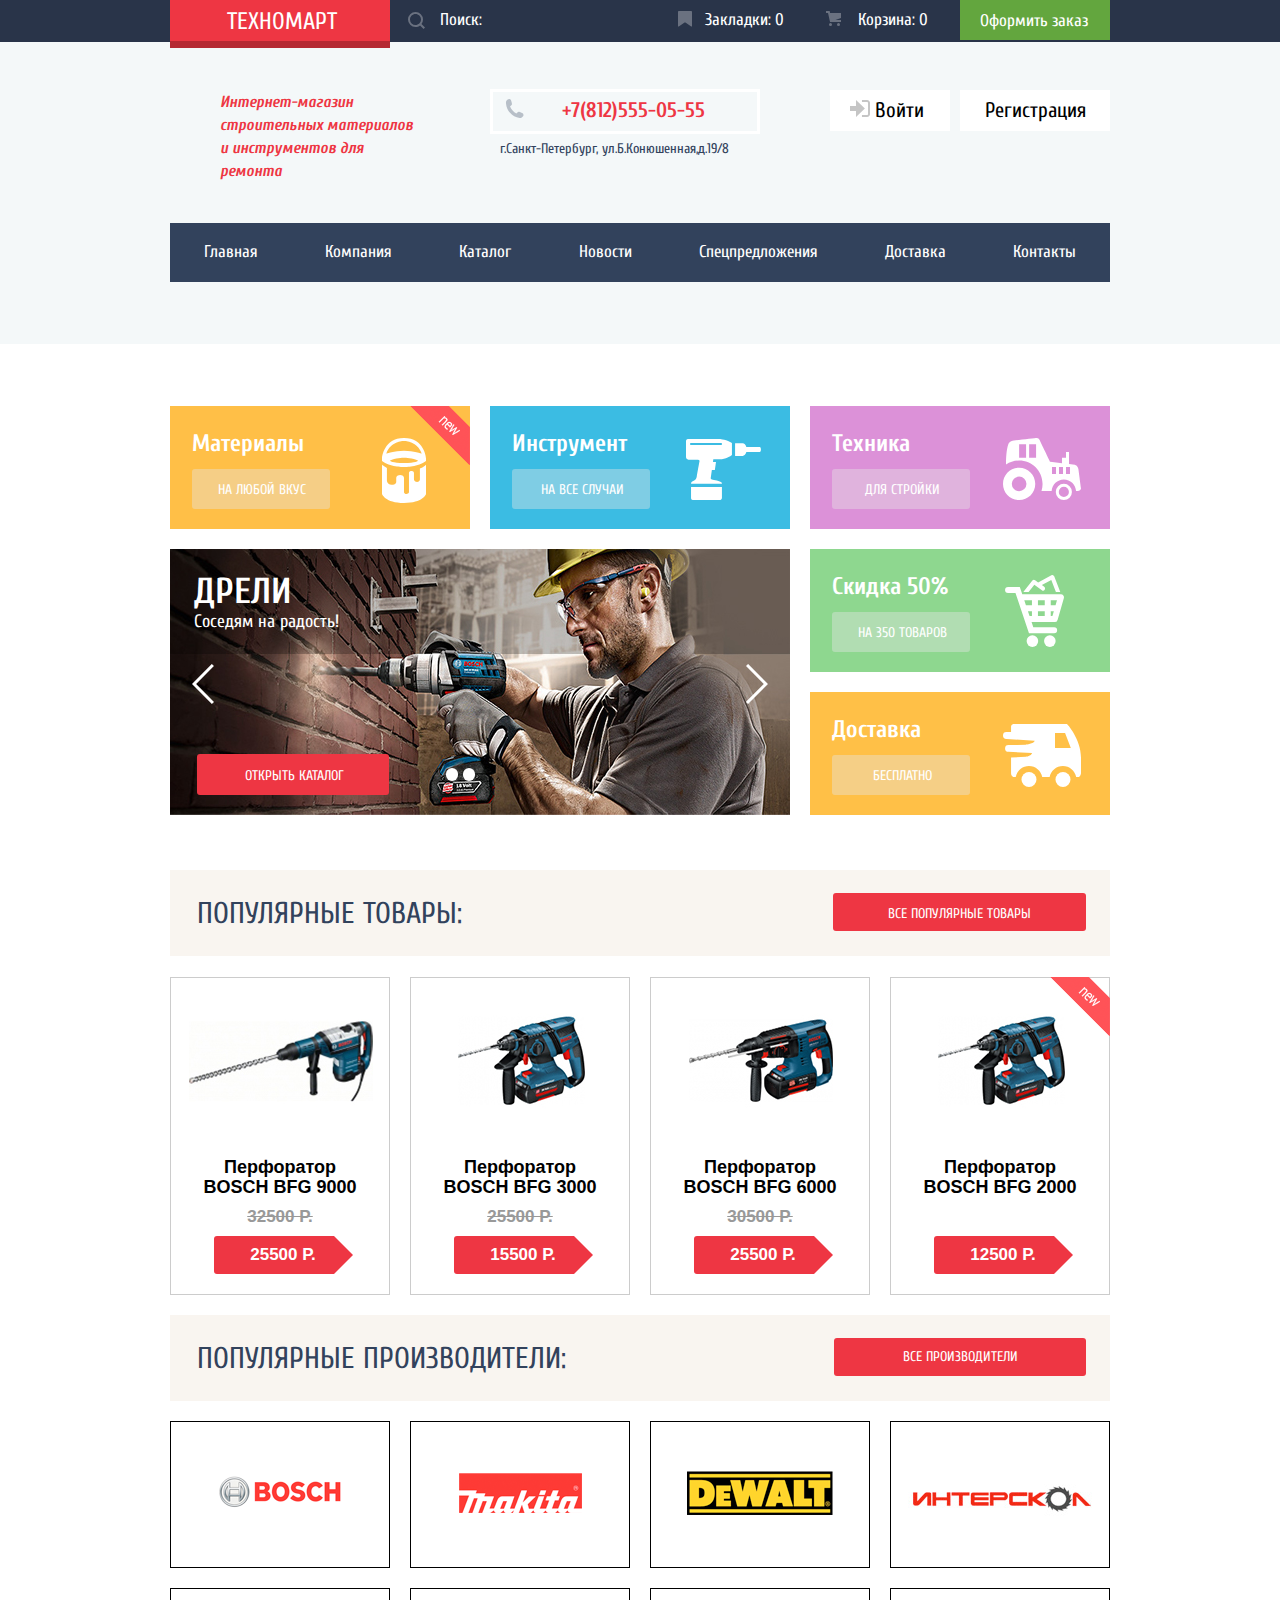
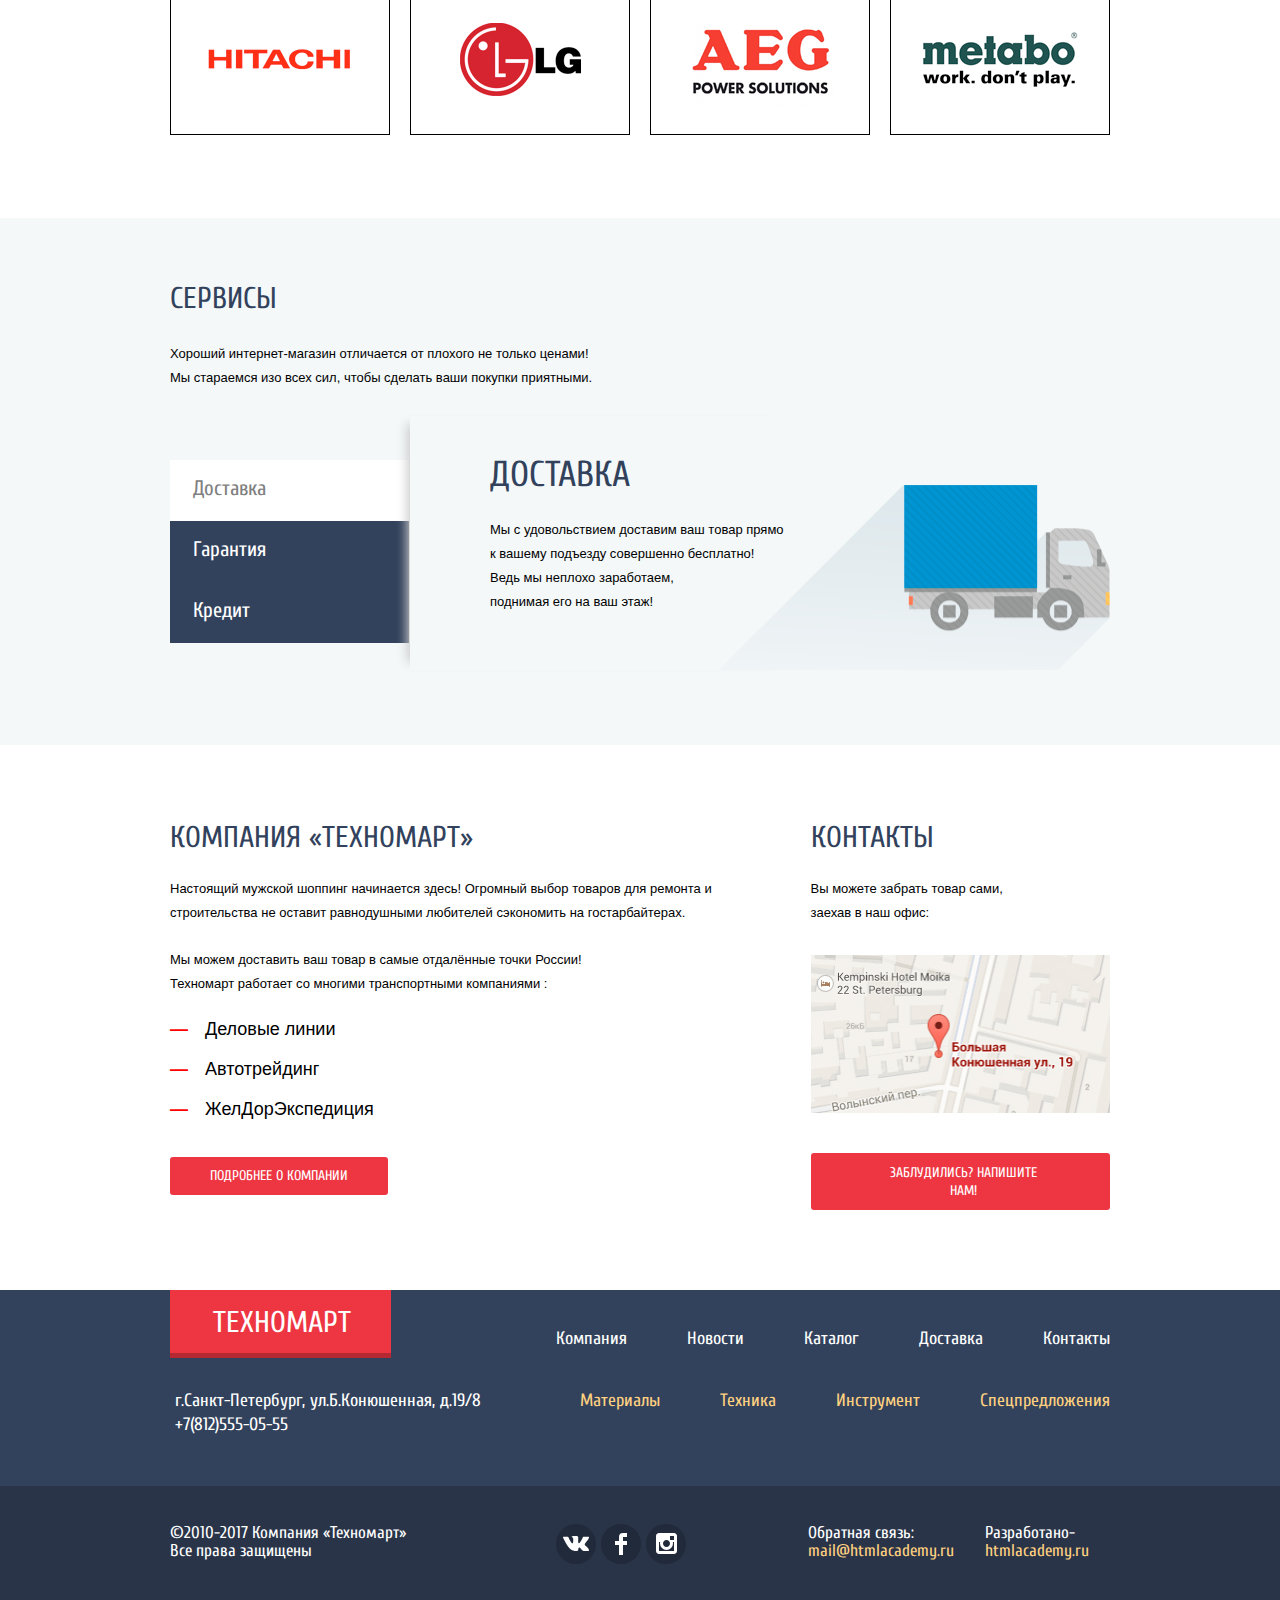
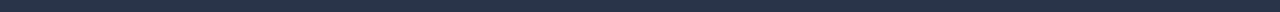
==== commit ba65cabd: "под IE11" ====
--- a/index.html
+++ b/index.html
@@ -65,7 +65,7 @@
          </div>
       </header>
       
-      <main class="main">
+      <main class="main index-page">
          <div class="main-page">
           <ul class="list advantages">
             <li>
--- a/css/style.css
+++ b/css/style.css
@@ -264,7 +264,10 @@
 	color:#c5c5c5;
 }
 .main-page{
-    background-color:#ffffff;
+	width:940px;
+	margin:0px auto;
+	padding:0 10px;
+  background-color:#ffffff;
 }
 .registration a{
 	display:block;
@@ -280,7 +283,7 @@
 
 
 .company-describe{
-		max-width:204px;
+		max-width:200px;
     font-size:16px;
     line-height: 23px;
     font-style:italic;
@@ -288,12 +291,12 @@
     color:#ee3643; 
 		width:300px;
 		padding-top:49px;
-		padding-left: 53px;
-		padding-right: 45px;
+		padding-left: 50px;
+		padding-right: 50px;
 		padding-bottom: 40px;
-		margin-right: 20px;
 		margin-top: 0px;
 		margin-bottom:0px;
+		margin-right:20px;
 		text-align:left;
 	
 }
@@ -368,6 +371,7 @@
 }
 .main-header{
 	padding-bottom:62px;
+	background-color:#f4f8f9;
 }
 .main-menu a:active{
 	background-color:#1d2739;
@@ -463,7 +467,6 @@
 	border-radius: 3px;
 	background-color:#ee3643;
 	margin:0px;
-	
 }
 .all-manufactures{
 	display:inline-block;
@@ -477,6 +480,9 @@
 	background-color:#ee3643;
 	margin:0px;
 }
+.all-catalog{
+	width:700px;
+}
 .catalog-item del{
     color:grey;
 }
@@ -504,6 +510,9 @@
 	padding-bottom:75px;
   background-color:#f4f8f9;
 	
+}
+.inner-page{
+	background-color:white;
 }
 .full-services-delivery{
 	display:-webkit-box;
@@ -613,6 +622,9 @@
 		padding-left:5px;
     color:white;
 }
+.footer-contact{
+	width:330px;
+}
 .footer-navigation a:hover,
 .footer-menu a:hover,
 .footer-navigation a:focus,
@@ -648,6 +660,7 @@
 }
 .info-company{
 	display:block;
+	width:240px;
 	margin:0px;
 }
 .footer-social info-company{
@@ -660,12 +673,12 @@
 }
 .feedback{
 	margin-top:0;
-	
+	width:150px;
 }
 .developers{
 	margin-top:0;
 	margin-left:27px;
-	padding-right:10px;
+	padding-right:15px;
 	width:100px;
 	text-align: left;
 }
@@ -787,7 +800,7 @@
     line-height: 30px;
     text-transform: uppercase;
     color:black; 
-		padding-bottom:15px;
+		padding-bottom:14px;
     
 }
 .filter-option{
@@ -965,11 +978,11 @@
 	font-size:14px;
 	line-height:18px;
 	display:block;
-	width:112px;
+	max-width:112px;
 	color:white;
 	padding-top:12px;
 	padding-bottom:10px;
-	background-color:rgb(229,229,229,0.4);
+	background-color:rgba(229,229,229,0.4);
 	margin-right:0px;
 	margin-top:10px;
 	margin-bottom:20px;
@@ -986,10 +999,10 @@
 
 .catalog-link:hover,
 .catalog-link:focus{
-	background-color:rgb(229,229,229,0.6);
+	background-color:rgba(229,229,229,0.8);
 }
 .catalog-link:active{
-	background-color:rgb(229,229,229,0.8);
+	background-color:rgba(229,229,229,1);
 }
 .button-link:hover,
 .button-link:focus{
@@ -1001,12 +1014,17 @@
 	padding-top:62px;
 	padding-bottom:55px;
 	margin-bottom:0px;
+	margin-top:0;
+	width: 940px;
 	display:-webkit-box;
 	display:-ms-flexbox;
 	display:flex;
 	-webkit-box-pack: justify;
 	    -ms-flex-pack: justify;
 	        justify-content: space-between;
+}
+.advantages > li:first-child {
+	width: 640px;
 }
 .first-container{
 	display:-webkit-box;
@@ -1062,6 +1080,7 @@
 	padding:0px;
 	padding-bottom:83px;
 }
+
 .companies-list li{
 	display:block;
 	width:218px;
@@ -1091,11 +1110,10 @@
 
 
 .container-contact{
-	width:300px;
+	width:270px;
 	padding-top:47px;
 	padding-right:30px;
 	margin-right:20px;
-	
 }
 .user-enter{
 	display:inline-block;
@@ -1105,7 +1123,7 @@
 }
 
 .registration{
-	width:300px;
+	width:280px;
 	display: -webkit-box;
 	display: -ms-flexbox;
 	display: flex;
@@ -1120,11 +1138,7 @@
 	display:flex;
 }
 
-.main-page{
-	width:940px;
-	margin:0px auto;
-	padding:0 10px;
-}
+
 .main-page h4{
 	margin:0;
 	padding:0;
@@ -1140,7 +1154,7 @@
 	margin:0px auto;
 	padding:0 10px;
 	padding-bottom:72px;
-	
+	background-color:#ffffff;
 }
 .company-contact-container h2{
 	margin-top:78px;
@@ -1181,7 +1195,7 @@
 	display:-webkit-box;
 	display:-ms-flexbox;
 	display:flex;
-	padding-left:113px;
+	padding-left:100px;
 }
 .footer-navigation a{
 	display:inline-block;
@@ -1210,6 +1224,7 @@
 	display:-webkit-box;
 	display:-ms-flexbox;
 	display:flex;
+	padding-left:5px;
 }
 
 .footer-social-container{
@@ -1249,10 +1264,11 @@
 	display: -webkit-box;
 	display: -ms-flexbox;
 	display: flex;
+	width:132px;
 	padding:0;
 	margin:0px;
-	padding-left:153px;
-	margin-right:115px;
+	padding-left:146px;
+	margin-right:120px;
 }
 .second-container .delivery{
 	background-color:#ffc047;
@@ -1260,7 +1276,6 @@
 	background-repeat: no-repeat;
 	background-position:87% 53%;
 }
-
 .slider-container{
 	width:620px;
 	height:241px;
@@ -1281,7 +1296,7 @@
 	width:300px;
 	padding-right:0px;
 	padding-left:0px;
-  padding-top:45px;
+  padding-top:47px;
 	text-align: right;
 }
 .basket{
@@ -1290,7 +1305,7 @@
 .login{
 	display:inline-block;
 	text-align:center;
-	min-width:300px;
+	width:300px;
 
 	padding-top:10px;
 	padding-bottom:10px;
@@ -1302,10 +1317,10 @@
 	fill:black;
 }
 .login .login-right{
-	padding-left:20px;
+	padding-left:26px;
 }
 .login .login-left{
-	padding-right:10px;
+	margin-right:7px;
 }
 .login:active path{
 	fill:#c5c5c5;
@@ -1330,6 +1345,7 @@
 	padding:0 10px;
 	padding-top:20px;
 	padding-bottom:20px;
+	background-color:white;
 }
 .changing-page{
 	display:-webkit-box;
@@ -1640,13 +1656,13 @@
   	-webkit-box-align: center;
   	    -ms-flex-align: center;
   	        align-items: center;
+		justify-content:center;
 		margin:0px;
     width:220px;
     height:165px;
 }
 .catalog-item img{
     max-width:100%;
-	margin-left:16px;
 }
 .catalog-item del{
     min-height:20px;
@@ -1691,6 +1707,7 @@
 	margin-bottom:20px;
 }
 .sorting h2{
+	width:200px;
 	padding-left:18px;
 	margin-bottom:10px;
 }
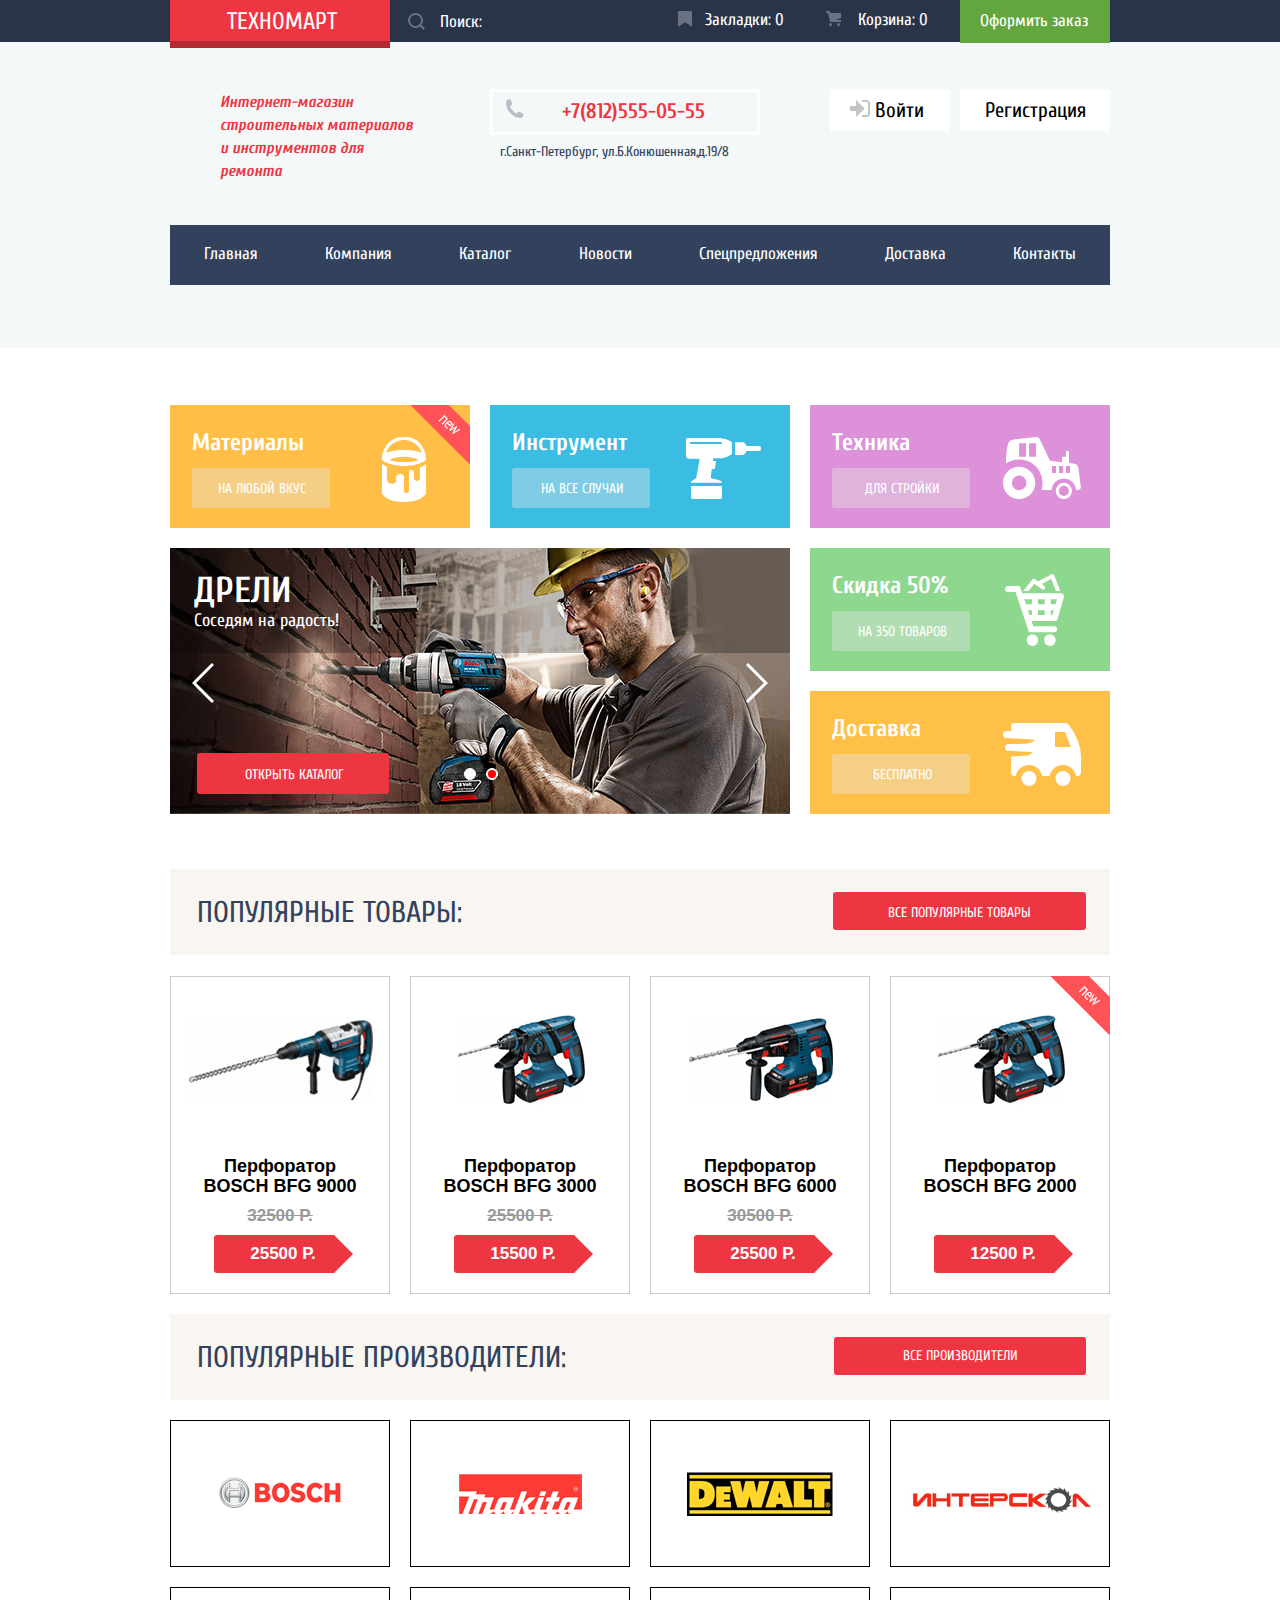
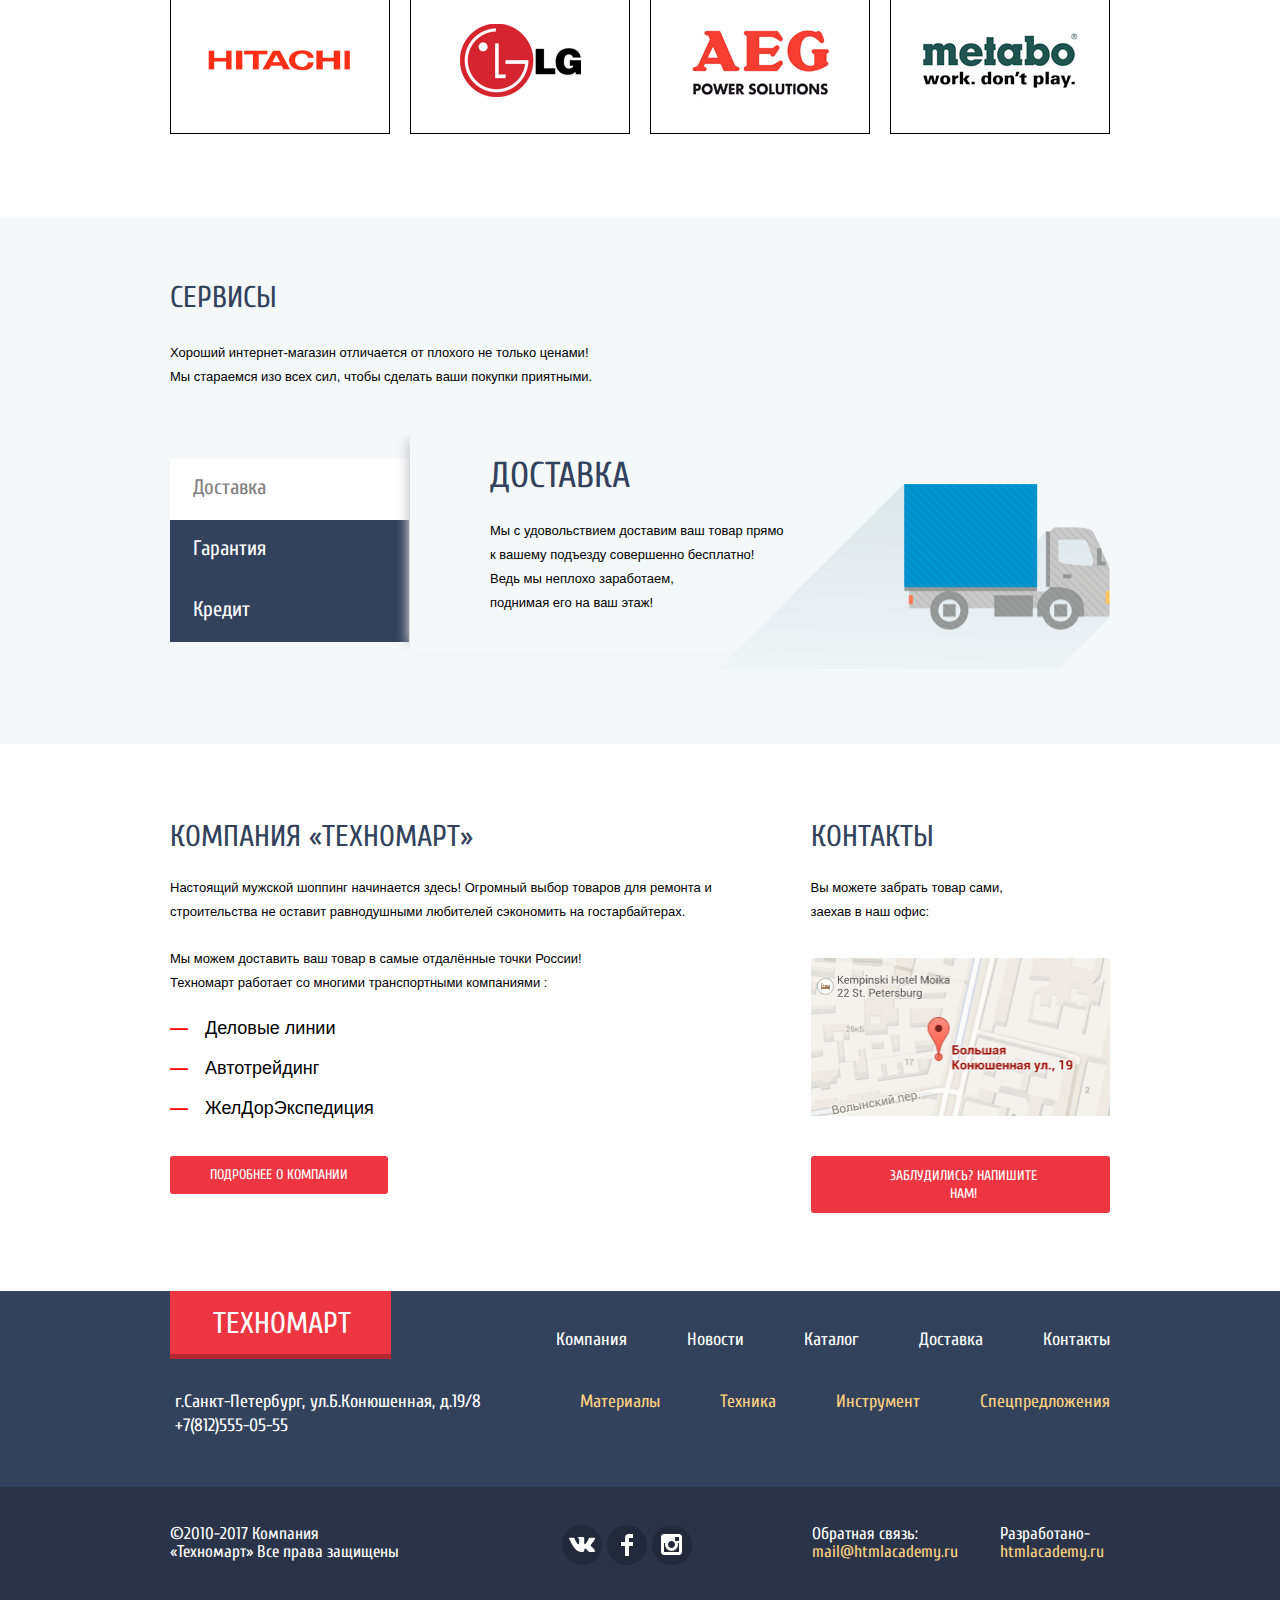
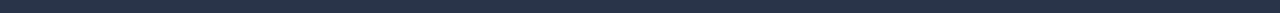
==== commit 20a4c7d1: "Финал" ====
--- a/index.html
+++ b/index.html
@@ -4,7 +4,7 @@
     <meta charset="utf-8">
     <title>HTML Academy: Техномарт</title>
     <link rel="stylesheet" href="css/normalize.css" type='text/css'>
-    <link rel="stylesheet" href="css/style.css" type='text/css'>
+    <link rel="stylesheet" href="css/style.min.css" type='text/css'>
     <link href="https://fonts.googleapis.com/css?family=PT+Sans+Narrow:400,700&amp;subset=cyrillic" rel="stylesheet">
     <link href="https://fonts.googleapis.com/css?family=Cuprum:400,700|PT+Sans+Narrow:400,700&amp;subset=cyrillic" rel="stylesheet">
   </head>
@@ -65,7 +65,7 @@
          </div>
       </header>
       
-      <main class="main index-page">
+      <main class="main">
          <div class="main-page">
           <ul class="list advantages">
             <li>
@@ -80,9 +80,15 @@
                   <a class="catalog-link" href="">НА ВСЕ СЛУЧАИ</a>
               </li>
               <li class="slider-container ">
-              	<div class="slider"><!--Slider-->
-                <b>ДРЕЛИ</b>
-               	<p> Соседям на радость!</p>
+              <ul class="list slider">
+              	<li class="slide1">
+                	<b>ДРЕЛИ</b>
+               		<p> Соседям на радость!</p>
+               	</li>
+               	<li class="slide2 none visually-hidden">
+               		<b>ПЕРФОРАТОРЫ</b>
+               		<p >Настоящие мужские игрушки</p>
+               	</li>
                	<div class="slides-container"> 
               		<ul class="list slides-arrows">
               			<li>
@@ -100,17 +106,13 @@
               			</button>
               		</li>
               	</ul>
-               	<a class="open-catalog link-container" href="catalog.html">ОТКРЫТЬ КАТАЛОГ</a>
-               	<ul class="list slides-switches">
-                   <li class="slide-radio">
-                       <button class="slide-button"></button>
-                   </li>
-                   <li class="slide-radio">
-                       <button class="slide-button"></button>
-                   </li>
-               	</ul>
+               		<a class="open-catalog link-container" href="catalog.html">ОТКРЫТЬ КАТАЛОГ</a>
+               		<div class="slides-switches">
+               			<input type="radio" class="slide-radio">
+               			<input type="radio" class="slide-radio" checked>
+               		</div>
                	</div>
-              </div>
+             	 </ul>
               </li>
              </ul>
             </li>
@@ -231,24 +233,32 @@
                  <li><a href="#guerantee">Гарантия</a></li>
                  <li><a href="#credit">Кредит</a></li>
             	</ul>
-             	<section class="delivery">
-             	   <h2>ДОСТАВКА</h2>
-                 <p> Мы с удовольствием доставим ваш товар прямо к вашему подъезду совершенно бесплатно!</p>
-                 <p class="help-delivery">Ведь мы неплохо заработаем,<br> поднимая его на ваш этаж!</p>
-              </section>
-              <section class="visually-hidden guerantee">
-             	   <h2>ГАРАНТИЯ</h2>
-                 <p> Если купленный у нас товар поломается или заискрит, а также в случае пожара, спровоцированного его возгоранием, вы всегда можете быть уверены в нашей гарантии. Мы обменяем сгоревший товар на новый.</p>
-                 <p class="help-guerantee"> Дом восстановите уже как-нибудь сами.</p>
-              </section>
-              <section class="visually-hidden credit">
-             	   <h2>КРЕДИТ</h2>
-                 <p>Залезть в долговую  яму стало проще!</p>
-                 <p class="help-credit">Кредитные консультантты придут к вам на помощь.</p>
-                 <p >
-                 	<a class="send-message" href="">Отправить заявку</a>
-                 </p>
-              </section>
+            	<ul class="list slider-help">
+            		<li>
+             			<section class="delivery">
+             	   		<h2>ДОСТАВКА</h2>
+                 		<p> Мы с удовольствием доставим ваш товар прямо к вашему подъезду совершенно бесплатно!</p>
+                 		<p class="help-delivery">Ведь мы неплохо заработаем,<br> поднимая его на ваш этаж!</p>
+              		</section>
+              	</li>
+              	<li>
+              		<section class="visually-hidden guerantee">
+             	   		<h2>ГАРАНТИЯ</h2>
+                 		<p> Если купленный у нас товар поломается или заискрит, а также в случае пожара, спровоцированного его возгоранием, вы всегда можете быть уверены в нашей гарантии. Мы обменяем сгоревший товар на новый.</p>
+                 	<p class="help-guerantee"> Дом восстановите уже как-нибудь сами.</p>
+              		</section>
+              	</li>
+              	<li>
+              		<section class="visually-hidden credit">
+             	   		<h2>КРЕДИТ</h2>
+                 		<p>Залезть в долговую  яму стало проще!</p>
+                 		<p class="help-credit">Кредитные консультантты придут к вам на помощь.</p>
+                 		<p >
+                 			<a class="send-message" href="">Отправить заявку</a>
+                 		</p>
+              		</section>
+              </li>
+							</ul>
             </div>
          	</div>
          </div>
@@ -348,7 +358,6 @@
         </div>
       </footer>
       
-<!--
       <section class="modal modal-login">
       	<form action="" method="post">
       	<div class="login-container">
@@ -373,74 +382,12 @@
       	</form>
   			<button class="modal-close" type="button">Закрыть</button>
 		  </section>
--->
 
-<!--
-      <section class="modal modal-map">
+      <section class="modal none modal-map">
   			<button class="modal-close close" type="button">Закрыть</button>
 		  </section>
--->
-<!--
-		<script>
-  var link = document.querySelector(".login-link");
-  
-  var popup = document.querySelector(".modal-login");
-  var close = popup.querySelector(".modal-close");
-  
-  var form = popup.querySelector("form");
-  var login = popup.querySelector("[name=login]");
-  var mail = popup.querySelector("[name=mail]");
-  
-  var isStorageSupport = true;
-  var storage = "";
+		  
+ 			<script src="../824477-technomart/js/script.min.js"></script>
 
-  try {
-    storage = localStorage.getItem("login");
-  } catch (err) {
-    isStorageSupport = false;
-  }
-  
-  link.addEventListener("click", function (evt) {
-    evt.preventDefault();
-    popup.classList.add("modal-show");
-    
-    if (storage) {
-      login.value = storage;
-      mail.focus();
-    } else {
-      login.focus();
-    }
-  });
-  
-  close.addEventListener("click", function (evt) {
-    evt.preventDefault();
-    popup.classList.remove("modal-show");
-    popup.classList.remove("modal-error");
-  });
-  
-  form.addEventListener("submit", function (evt) {
-    if (!login.value || !password.value) {
-      evt.preventDefault();
-      popup.classList.remove("modal-error");
-      popup.offsetWidth = popup.offsetWidth;
-      popup.classList.add("modal-error");
-    } else {
-      if (isStorageSupport) {
-        localStorage.setItem("login", login.value);
-      }
-    }
-  });
-  
-  window.addEventListener("keydown", function (evt) {
-    if (evt.keyCode === 27) {
-      evt.preventDefault();
-      if (popup.classList.contains("modal-show")) {
-        popup.classList.remove("modal-show");
-        popup.classList.remove("modal-error");
-      }
-    }
-  });
-</script>
--->
   </body>
 </html>--- a/css/style.min.css
+++ b/css/style.min.css
@@ -0,0 +1 @@
+body{font-family:'Cuprum',Arial,sans-serif;font-size:17px;line-height:18px;font-weight:400;width:100%;color:#fff;background-color:#f3f7f8}img{max-width:100%;height:auto}.visually-hidden{visibility:hidden}.bookmark::before,.product-basket::before{position:absolute;content:"";top:10px;left:10px;width:16px;height:18px;background-repeat:no-repeat;background-position:0 0;opacity:.3}.bookmark::before{margin-left:-2px;margin-top:1px;background-image:url(../img/icon-bookmark.svg)}.product-basket::before{margin-left:1px;margin-top:1px;background-image:url(../img/icon-cart.svg)}.search button[type="submit"]{opacity:.3}.search button[type="submit"]:hover{opacity:1}.search input[type="search"]::-webkit-input-placeholder{color:#fff}.search input[type="search"]:-ms-input-placeholder{color:#fff}.search input[type="search"]::-ms-input-placeholder{color:#fff}.search input[type="search"]::placeholder{color:#fff}.bookmark:hover::before,.product-basket:hover::before,.product-basket:focus::before,.bookmark:focus::before{opacity:1}.bookmark:active::before,.product-basket:active::before{opacity:.4}a{text-decoration:none;color:#fff}.list{list-style:none}.header-top{margin-left:10px;margin-right:10px;background-color:#293449}.header-top .bookmark{position:relative;display:block;max-width:150px;min-width:142px;text-align:center;padding-top:11px;padding-bottom:9px;padding-left:3px}.header-top .product-basket{position:relative;display:inline-block;min-width:134px;text-align:center;padding-left:11px;padding-top:11px;padding-bottom:10px}.checkout{display:inline-block;max-width:150px;background-color:#63a63e;padding:12px 22px 13px 20px}.checkout:hover,.checkout:focus{background-color:#5fbb2d}.checkout:active{background-color:#518534;color:#a8c29a}.search{margin-left:220px;display:-webkit-box;display:-ms-flexbox;display:flex;min-width:260px}.search input[type="search"]{width:230px;min-height:40px;padding:0;background-color:transparent;border:0;-webkit-box-ordinal-group:3;-ms-flex-order:2;order:2}.search input[type="search"]:focus{background-color:#fff;outline:0}.search button[type="submit"]{background-color:transparent;border:0;width:50px;-webkit-box-ordinal-group:2;-ms-flex-order:1;order:1;text-align:center;padding:10px 0 5px 2px}.search-button path{fill:#fff;outline:0;opacity:1}input[type="search"]:focus ~ button[type="submit"]{background-color:#fff;opacity:1}input[type="search"]:focus ~ button[type="submit"] path{fill:red}.search:hover{background-color:#212a3a}.search:hover + .search-button path{fill:#fff}.product-basket:hover,.bookmark:hover,.product-basket:focus,.bookmark:focus{background-color:#161d29}.product-basket:active,.bookmark:active{background-color:#161d29;color:#a2a5a9}.logo-header,.logo-footer{text-transform:uppercase;font-size:24px;max-width:220px;line-height:24px;padding:0;background-color:#ee3643}.logo-footer{display:inline-block;font-size:30px;line-height:30px;margin:0;border-bottom:5px solid #b52933;text-align:center;padding:18px 40px 14px 43px}.logo-header{position:absolute;display:inline-block;margin:0;border-bottom:7px solid #b52933;text-align:center;z-index:2;padding:10px 53px 7px 57px}.logo-header:hover,.logo-footer:hover,.logo-header:focus,.logo-footer:focus{background-color:#ca2c37}.logo-header:active,.logo-footer:active{background-color:#ba2732}.user-enter a:hover,.user-enter a:focus{color:red}.user-enter .user:active{color:#c5c5c5}.user-enter .user:active path{fill:#c5c5c5}.user-enter svg{margin-left:-5px}.user:hover path,.user:focus path{fill:#000}.registration a:hover,.registration a:focus{color:red}.registration a:active{color:#c5c5c5}.main-page{width:940px;margin:0 auto;padding:0 10px;background-color:#fff}.registration a{display:block;font-size:21px;line-height:21px;color:#000;background-color:#fff;padding:10px 24px 10px 25px}.company-describe{max-width:200px;font-size:16px;line-height:23px;font-style:italic;font-weight:700;color:#ee3643;width:300px;margin-top:0;margin-bottom:0;margin-right:20px;text-align:left;padding:49px 50px 42px}.address-header{color:#32425c;font-size:14px;line-height:24px;font-style:normal;margin-top:5px;margin-left:10px}.telefone-number{display:inline-block;font-size:21px;line-height:21px;font-weight:700;color:#ee3643;border:3px solid #fff;background-image:url(../img/icon-phone.svg);background-repeat:no-repeat;background-position:5% 35%;padding:9px 52px 10px 69px}.popular{display:-webkit-box;display:-ms-flexbox;display:flex;-webkit-box-pack:justify;-ms-flex-pack:justify;justify-content:space-between;background-color:#f9f5f0;padding-top:23px;padding-left:27px;padding-right:24px}.main-menu{display:-webkit-box;display:-ms-flexbox;display:flex;margin-top:40px;padding:0;-webkit-box-pack:center;-ms-flex-pack:center;justify-content:center}.main-menu a{font-size:17px;line-height:17px;text-decoration:none;padding:8px 14px;color:#fff;display:inline-block;background-color:#32425c;padding-top:20px;padding-bottom:23px;display:block}.main-menu a:hover,.main-menu a:focus{background-color:#1d2739}.main-header{padding-bottom:63px;background-color:#f4f8f9}.main-menu a:active{background-color:#1d2739;color:#686f7b}.advantages b{font-size:24px;line-height:30px;color:#fff}.advantages p{font-size:14px;line-height:18px;color:#fff}.slider{padding-left:0}.slider b{font-size:24px;line-height:30px;color:#fff}.main h2{font-size:30px;line-height:30px;font-weight:400;color:#32425c;margin-top:6px;margin-bottom:27px}.index-list li{font-family:'PTSans',"Arial",sans-serif;font-size:17px;line-height:18px}.catalog-item .product-name{font-family:"PTSans","Arial",sans-serif;font-size:18px;line-height:20px;font-weight:700;color:#000;min-height:40px;padding:4px 18px;margin-top:10px;margin-bottom:7px}.catalog-item ins{display:block;text-decoration:none;background-color:#ee3643;position:relative;width:80px;margin:10px auto;margin-bottom:20px;margin-left:43px;padding:10px 29px;color:#fff;background:#ee3643;border-radius:3px}.main-page .button{font-family:"Cuprum","Arial",sans-serif;font-size:14px;line-height:18px;color:#000;margin:0;padding:0}.contact-container a,.company-container a{margin-bottom:38px}.contact-container a:hover,.company-container a:hover,.contact-container a:focus,.company-container a:focus{background-color:#ca2c37}.contact-container a:active,.company-container a:active{background-color:#ca2c37}.all-items{display:inline-block;font-weight:400;text-align:center;border-radius:3px;background-color:#ee3643;margin:0;padding:12px 55px 8px}.all-manufactures{display:inline-block;font-weight:400;text-align:center;border-radius:3px;background-color:#ee3643;margin:0;padding:10px 68px 10px 69px}.all-catalog{width:700px}.catalog-item del{color:grey}.services p,.delivery p{font-family:'PTSans',Arial,sans-serif;font-size:13px;line-height:24px;color:#000}.delivery h2{font-size:36px;line-height:36px;font-weight:400;margin-bottom:25px;margin-top:26px}.services h2{margin-top:66px;margin-bottom:26px;font-weight:400}.services-delivery{padding-bottom:75px;background-color:#f4f8f9}.inner-page{background-color:#fff}.full-services-delivery{display:-webkit-box;display:-ms-flexbox;display:flex;-webkit-box-orient:vertical;-webkit-box-direction:normal;-ms-flex-direction:column;flex-direction:column;width:940px;margin:0 auto;padding:0 10px;background-image:url(../img/Car.png);background-repeat:no-repeat;background-position:98% 140%}.services p{width:430px;padding-top:2px;margin-bottom:26px}.helpbox .delivery{width:300px;padding-left:80px;border-left:0 solid grey}.helpbox{display:-webkit-box;display:-ms-flexbox;display:flex}.helpbox .services-item{width:240px;padding-top:27px;padding-bottom:10px;padding-left:0}.services-item a{font-family:"Cuprum","Arial",sans-serif;font-size:14px;line-height:18px;display:inline-block;width:216px;padding-left:23px;padding-top:13px;padding-bottom:18px;background-color:#32425c;font-size:21px;line-height:30px}.services-item a:hover,.services-item a:focus{background-color:#fff;color:grey}.delivery-active a{background-color:#fff;color:grey}.company-description p{font-family:'PTSans',"Arial",sans-serif;font-size:13px;line-height:24px;color:#000;padding-bottom:15px}.delivery-companies{font-family:'PTSans',"Arial",sans-serif;font-size:18px;line-height:20px;color:#000;font-weight:400;margin:0;padding-left:0}.delivery-companies li{padding-bottom:20px}.delivery-companies li::before{content:"—";color:red;margin-right:12px;font-weight:700}.contacts p{font-family:'PTSans',"Arial",sans-serif;font-size:13px;line-height:24px;color:#000}.footer-navigation,.footer-contact{display:block;font-size:18px;line-height:24px;margin-top:17px;margin-bottom:7px;padding-left:5px;color:#fff}.footer-contact{width:330px}.footer-navigation a:hover,.footer-menu a:hover,.footer-navigation a:focus,.footer-menu a:focus{text-decoration:underline;text-underline-position:under}.footer-navigation a:active{text-decoration:none;color:#e4e9ed}.footer-menu a:active{text-decoration:none;color:#ffd180}.feedback a:hover,.developers a:hover,.feedback a:focus,.developers a:focus{text-decoration:underline;text-underline-position:under}.feedback a:active,.developers a:active{color:red}.footer-menu a{display:inline-block;margin-left:60px;font-size:18px;line-height:24px;color:#ffd180}.info-company{display:block;width:240px;margin:0}.footer-social info-company{display:inline-block;width:230px;margin:0;font-size:16px;line-height:18px;color:#fff}.feedback{margin-top:0;width:150px}.developers{margin-top:0;margin-left:41px;padding-right:10px;width:100px;text-align:left}.mail a{color:#ffd180}.help-delivery{margin-top:0}.delivery p{margin-bottom:0}.networks a{display:-webkit-box;display:-ms-flexbox;display:flex;-webkit-box-pack:center;-ms-flex-pack:center;justify-content:center;-webkit-box-align:center;-ms-flex-align:center;align-items:center;width:40px;height:40px;border-radius:50%;background-color:#212a3a;margin-right:5px}.networks a:hover,.networks a:active,.networks a:focus{background-color:red}.footer-nav{background-color:#32425c}.footer-social{width:940px;margin:0 auto;padding:0 10px;padding-bottom:35px;display:-webkit-box;display:-ms-flexbox;display:flex;background-color:#293449}.catalog-item{position:relative;display:inline-block;width:218px;margin-right:20px;margin-bottom:20px;border:1px solid #ccc;font-weight:700;text-align:center}.index-list{margin:0;padding:0;padding-top:21px}.deferred-goods a{background-color:#ee3643}.my-menu a{font-size:16px;line-height:18px;text-decoration:underline;color:#32425c}.my-menu a:hover,.my-menu a:focus{color:red;border-color:red}.my-menu a:active{color:#c5c5c5;border-color:#c5c5c5}.login{font-size:21px;line-height:21px;color:#000}.changing-page a{font-family:"PTSans","Arial",sans-serif;font-size:13px;line-height:18px;padding-left:37px;text-transform:uppercase;color:#000}.changing-page .home{padding:0}.name-page{font-size:30px;line-height:30px;text-transform:uppercase;color:#32425c}.catalog-page h2{font-family:"PTSans","Arial",sans-serif;font-size:13px;line-height:18px;text-transform:uppercase;color:#000;margin:0;padding-left:18px}.type-sort{font-family:"PTSans","Arial",sans-serif;font-weight:700;font-size:17px;line-height:30px;text-transform:uppercase;color:#000;padding-bottom:14px}.filter-option{font-family:'PTSans',"Arial",sans-serif;font-size:15px;line-height:20px;text-transform:uppercase;color:#000;padding:0;margin-bottom:20px}.form-btn{font-family:'PTSans',"Arial",sans-serif;font-size:13px;line-height:18px;text-transform:uppercase;color:#000;display:inline-block;color:#000;font-weight:700;background-color:#fff;border:1px solid #c5c5c5;cursor:pointer;margin-top:55px;padding:12px 40px 10px 38px}.product-info{width:100%;background-color:#f2f6f8;padding-top:47px;padding-bottom:69px}.product-info-container{width:940px;padding:0 10px;margin:0 auto}.popular h4{margin:0;padding:0}.product-info h4{width:940px;margin:0 auto;padding:0 10px;font-size:30px;line-height:30px;font-weight:400;padding-bottom:30px;padding-left:0;text-transform:uppercase;color:#000}.product-info h3{margin:0;padding:0}.product-info p{font-family:'PTSans',"Arial",sans-serif;font-size:13px;line-height:24px;color:#000;width:940px;margin:0 auto;padding:0 10px;padding-left:0}html,body{min-height:1750px}body{min-width:900px}.full-width{width:100%;height:42px;background-color:#293449}.header-top{display:-webkit-box;display:-ms-flexbox;display:flex;width:940px;max-height:42px;margin:0 auto;padding:0 10px;-ms-flex-wrap:wrap;flex-wrap:wrap}.header-center{width:940px;margin:0 auto;display:-webkit-box;display:-ms-flexbox;display:flex;-ms-flex-pack:distribute;justify-content:space-around}.registration-item{width:150px}.main-menu li{text-align:center;-ms-flex-preferred-size:auto;flex-basis:auto;-webkit-box-flex:1;-ms-flex-positive:1;flex-grow:1}.advantages .advantages-item{width:278px;padding-left:22px;padding-top:23px;margin-left:0}.materials{position:relative;margin-bottom:20px;margin-right:20px;background-color:#ffbf47;background-image:url(../img/icon-1.svg);background-repeat:no-repeat;background-position:83% 55%}.materials .flag-item{position:absolute;top:0;right:0;width:60px;height:60px;text-indent:-1000px;overflow:hidden;z-index:2}.materials .new-flag{background:url(../img/new-flag.png) no-repeat 0 0}.instruments{margin-bottom:20px;margin-right:20px;background-color:#3bbce3;background-image:url(../img/icon-2.svg);background-repeat:no-repeat;background-position:87% 53%}.tech{margin-bottom:20px;background-color:#dc91d8;background-image:url(../img/icon-3.svg);background-repeat:no-repeat;background-position:87% 53%}.discounts{margin-bottom:20px;background-color:#8ed78f;background-image:url(../img/icon-4.svg);background-repeat:no-repeat;background-position:81% 50%}.catalog-link{font-size:14px;line-height:18px;display:block;max-width:112px;color:#fff;background-color:rgba(229,229,229,0.4);margin-right:0;margin-top:10px;margin-bottom:20px;text-align:center;border-radius:3px;padding:12px 12px 10px 14px}.open-catalog:hover,.open-catalog:focus{background-color:#ca2c37}.catalog-link:hover,.catalog-link:focus{background-color:rgba(229,229,229,0.8)}.catalog-link:active{background-color:rgba(229,229,229,1)}.button-link:hover,.button-link:focus{background-color:#ca2c37}.advantages{padding-left:0;padding-top:57px;padding-bottom:55px;margin-bottom:0;margin-top:0;width:940px;display:-webkit-box;display:-ms-flexbox;display:flex;-webkit-box-pack:justify;-ms-flex-pack:justify;justify-content:space-between}.advantages > li:first-child{width:640px}.first-container{display:-webkit-box;display:-ms-flexbox;display:flex;-ms-flex-wrap:wrap;flex-wrap:wrap;padding-left:0}.second-container{display:-webkit-box;display:-ms-flexbox;display:flex;-webkit-box-orient:vertical;-webkit-box-direction:normal;-ms-flex-direction:column;flex-direction:column;padding-left:0;padding-bottom:0}.help-container{width:940px;margin:0 auto}.main-menu{width:940px;margin:0 auto}.index-list{display:-webkit-box;display:-ms-flexbox;display:flex;-ms-flex-wrap:wrap;flex-wrap:wrap}.index-list li:nth-child(4){margin-right:0}.companies-list{width:940px;margin:0 auto;display:-webkit-box;display:-ms-flexbox;display:flex;-ms-flex-line-pack:start;align-content:flex-start;-ms-flex-wrap:wrap;flex-wrap:wrap;padding:0;padding-bottom:83px}.companies-list a{display:block;width:218px;height:145px;display:-webkit-box;display:-ms-flexbox;display:flex;-webkit-box-align:center;-ms-flex-align:center;align-items:center;-webkit-box-pack:center;-ms-flex-pack:center;justify-content:center;border:1px solid #000}.companies-list li{margin-top:20px;margin-right:20px}.companies-list li:nth-child(4n){margin-right:0}.companies-list a:hover,.companies-list a:focus{-webkit-box-shadow:0 0 15px rgba(0,0,0,0.5);box-shadow:0 0 15px rgba(0,0,0,0.5)}.container-contact{width:270px;padding-top:47px;padding-right:30px;margin-right:20px}.user-enter{display:inline-block;width:120px;margin-right:10px}.registration{width:280px;display:-webkit-box;display:-ms-flexbox;display:flex;padding-top:48px;padding-left:20px;margin:0}.full-services-delivery{display:-webkit-box;display:-ms-flexbox;display:flex}.main-page h4{margin:0;padding:0}.company-contact-container{display:-webkit-box;display:-ms-flexbox;display:flex;-webkit-box-pack:justify;-ms-flex-pack:justify;justify-content:space-between;width:940px;margin:0 auto;padding:0 10px;padding-bottom:70px;background-color:#fff}.company-contact-container h2{margin-top:78px;margin-bottom:24px;font-weight:400}.company-contact-container p{margin-top:8px;margin-bottom:8px}.company-contact-container a:not(.contacts-button-map):active{background-color:#ba2732}.contacts img{margin-top:34px;margin-bottom:24px}.company-container{width:600px;margin-right:79px}.contact-container{width:320px}.main-footer{width:100%}.footer-container-nav{width:940px;margin:0 auto;padding:0 10px;-webkit-box-pack:justify;-ms-flex-pack:justify;justify-content:space-between}.footer-navigation{display:-webkit-box;display:-ms-flexbox;display:flex;padding-left:100px}.footer-navigation a{display:inline-block;padding-top:20px;margin-left:60px}.footer-container-nav{display:-webkit-box;display:-ms-flexbox;display:flex}.footer-container-user-nav{display:-webkit-box;display:-ms-flexbox;display:flex;width:940px;margin:0 auto;padding:0 10px;padding-top:14px;padding-bottom:42px;-webkit-box-pack:justify;-ms-flex-pack:justify;justify-content:space-between}.footer-menu{display:-webkit-box;display:-ms-flexbox;display:flex;padding-left:5px}.footer-social-container{width:100%;padding-top:38px;background-color:#293449}.btn a{display:inline-block;text-align:center;font-size:14px;line-height:18px;margin-top:10px;margin-bottom:10px;border-radius:3px;background-color:#ee3643;padding:10px 40px}.btn .address{display:inline-block;font-family:"Cuprum","Arial",sans-serif;font-size:14px;font-weight:400;line-height:18px;padding-top:11px;padding-left:64px;padding-right:58px;text-align:center;margin:0}.networks{display:-webkit-box;display:-ms-flexbox;display:flex;width:132px;margin:0;padding-left:156px;margin-right:118px}.second-container .delivery{background-color:#ffc047;background-image:url(../img/icon-5.svg);background-repeat:no-repeat;background-position:87% 53%}.slider-container{width:620px;height:241px;padding-top:25px;background-image:url(../img/Worker.jpg)}.slider b{font-size:36px;line-height:36px;margin-bottom:5px}.slider p{font-size:18px;line-height:24px}.user-container{width:300px;padding-right:0;padding-left:0;padding-top:47px;text-align:right}.basket{background-color:#ee3643}.login{display:inline-block;text-align:center;width:300px;padding-top:10px;padding-bottom:10px;background-color:#fff}.login:hover path,.login:focus path{fill:#000}.login .login-right{padding-left:26px}.login .login-left{margin-right:7px}.login:active path{fill:#c5c5c5}.login:active{color:darkgrey}.my-menu{display:-webkit-box;display:-ms-flexbox;display:flex;padding-left:18px;margin-top:10px}.main{width:100%;background-color:#fff}.catalog-page{width:940px;margin:0 auto;padding:0 10px;padding-top:18px;padding-bottom:20px;background-color:#fff}.changing-page{display:-webkit-box;display:-ms-flexbox;display:flex;margin:0;padding:0}.changing-page li:last-child,.changing-page li:nth-child(3),.changing-page li:nth-child(2){background-image:url(../img/icon-right-small.svg);background-repeat:no-repeat;background-position:10% 43%}.name-page{background-color:#f2f6f8;padding-left:27px;padding-top:29px;padding-bottom:30px}.catalog-main{display:-webkit-box;display:-ms-flexbox;display:flex}.forms{width:220px;margin-right:20px}.sort-container,.sort-type{margin:0;display:-webkit-box;display:-ms-flexbox;display:flex;background-color:#f7f3ec;-webkit-box-align:baseline;-ms-flex-align:baseline;align-items:baseline}.name-filter{width:202px;padding-top:10px;padding-bottom:10px;padding-left:18px;background-color:#f7f3ec;margin:0}.name-sorting{background-color:#f7f3ec}.sort-type{min-width:380px;padding-top:10px;padding-bottom:10px;padding-left:133px;font-family:"PTSans","Arial",sans-serif;font-size:13px;line-height:18px}.sort-type a,.sort-type .price-sort{color:#c5c5c5;border-bottom:1px dashed grey}.sort-type a:hover,.sort-type a:focus{color:#000;border-bottom:1px solid red}.sort-type a:active{color:red;border-bottom:0 none}.sort-type li:nth-child(1){margin-right:60px}.sort-type li:nth-child(2){margin-right:60px}.sort-type .sort-container{padding-left:18px}.sort-container{margin-bottom:20px}.sort-type .price-sort,.sort-type .price-sort:hover,.sort-type .price-sort:focus,.sort-type .price-sort:active{color:red;border-bottom:0 none;cursor:default}.catalog-list{display:-webkit-box;display:-ms-flexbox;display:flex;-ms-flex-wrap:wrap;flex-wrap:wrap;padding:0;margin:0}.catalog-container .catalog-item:nth-child(3n){margin-right:0}.catalog-navigation{font-family:"PTSans","Arial",sans-serif;line-height:18px;font-size:13px;display:-webkit-box;display:-ms-flexbox;display:flex;margin:0;padding:0;margin-top:32px;margin-bottom:40px}.catalog-navigation a,.catalog-navigation .active-item{display:inline-block;margin:0;margin-right:10px;background-color:transparent;color:grey;text-align:center;border-radius:3px;border:1px solid grey;padding:10px 15px 7px 16px}.catalog-navigation .active-item{background-color:red;color:#fff;border-color:red;}.next a{padding-left:30px;padding-right:20px}.catalog-navigation a:hover,.catalog-navigation a:focus{color:#000;border-color:#grey}.catalog-navigation a:active{border-color:red}.slider b,.slider p{padding-left:24px}.slider p{background-color:transparent;margin:0}.slider a{font-size:14px;line-height:18px;display:inline-block;background-color:#ee3643;margin-left:27px;text-align:center;border-radius:3px;padding:13px 45px 10px 48px}.none{display:none}.slides-container{margin-top:120px;position:relative;display:-webkit-box;display:-ms-flexbox;display:flex}.slides-arrows{min-width:620px;position:absolute;left:-40px;top:-93px;display:-webkit-box;display:-ms-flexbox;display:flex;-webkit-box-pack:justify;-ms-flex-pack:justify;justify-content:space-between}.switch-button{background-color:transparent;border-color:transparent;padding-left:20px;padding-right:20px}.slides-switches{display:-webkit-box;display:-ms-flexbox;display:flex;-webkit-box-pack:center;-ms-flex-pack:center;justify-content:center;-webkit-box-align:center;-ms-flex-align:center;align-items:center;padding-left:75px}.slider-help{padding-left:0;-webkit-box-shadow:-11px 0 10px -8px #ccc;box-shadow:-11px 0 10px -8px #ccc}.slide-radio{-webkit-appearance:none;width:12px;height:12px;border:1px solid #fff;background-color:#fff;border-radius:50%;outline:none;margin-right:10px}.slide-radio:before{content:'';display:block;width:8px;height:8px;margin:1px;border-radius:50%}.slide-radio:checked:before{background:red}.catalog-item .flag{position:absolute;top:-1px;right:-1px;width:60px;height:60px;text-indent:-1000px;overflow:hidden;z-index:20}.catalog-item .flag-new{background:url(../img/new-flag.png) no-repeat 0 0}.actions a{font-size:14px;line-height:18px;color:#000}.catalog-item .actions{position:absolute;top:0;left:0;width:210px;height:88px;padding:40px 0;background-color:rgba(255,255,255,0.9);z-index:10}.actions .buy,.actions .in-bookmark{display:block;width:129px;margin:0 auto;margin-bottom:7px;padding:7px 0;border:3px solid #63a63e;border-bottom-color:#367315;background-color:#63a63e;color:#fff;font-size:14px;font-weight:400;font-family:"Cuprum","Arial",sans-serif;line-height:18px;text-decoration:none;text-transform:uppercase;border-radius:3px}.actions .buy{background-image:url(../img/icon-cart.svg);background-repeat:no-repeat;background-position:10% 46%}.actions .buy:hover,.actions .buy:focus{background-color:#5fbb2d;border-color:#5fbb2d;border-bottom-color:#367315}.actions .buy:active{background-color:#518534;border-color:#518534}.catalog-item .in-bookmark{color:#32425c;background:#fff;border-bottom-color:#63a63e}.open-catalog:active,.button-link:active{background-color:#ba2732}.actions .in-bookmark:hover,.actions .in-bookmark:focus{border-color:#32425c;border-bottom-color:#32425c}.actions .in-bookmark:active{border-color:darkgrey;color:darkgrey}.catalog-item .actions{display:none}.catalog-item:hover .actions,.catalog-item:focus .actions{display:block}.catalog-item .catalog-item-image{display:-webkit-box;display:-ms-flexbox;display:flex;-webkit-box-align:center;-ms-flex-align:center;align-items:center;justify-content:center;margin:0;width:220px;height:165px}.catalog-item img{max-width:100%}.catalog-item del{min-height:20px;margin-top:15px;margin-bottom:10px;color:#999}.catalog-item ins:after{content:"";position:absolute;top:0;right:-20px;width:0;height:0;border:19px solid #fff;border-left-color:#ee3643}.catalog-item:hover{-webkit-box-shadow:0 0 15px rgba(0,0,0,0.5);box-shadow:0 0 15px rgba(0,0,0,0.5)}.filter{padding:0;margin:0}.price-range{display:-webkit-box;display:-ms-flexbox;display:flex;-webkit-box-pack:justify;-ms-flex-pack:justify;justify-content:space-between;padding-bottom:25px;border-bottom:1px solid #f7f3ec;margin-bottom:14px}.sorting .manufacturers{border-bottom:1px solid #f7f3ec;margin-bottom:20px}.sorting h2{width:200px;padding-left:18px;margin-bottom:10px}.price-range input[type="number"]{max-width:92px;min-height:40px;background-color:#f7f3ec;border:0;border-radius:3px;text-align:center}.price-range input[type="number"]::-webkit-input-placeholder{color:#000}.price-range input[type="number"]:-ms-input-placeholder{color:#000}.price-range input[type="number"]::-ms-input-placeholder{color:#000}.price-range input[type="number"]::placeholder{color:#000}.price-range label{display:none}.price-range span{color:#000;padding-top:10px}.my-menu .dot{width:2px;height:2px;border:1px solid #000;border-radius:4px;background-color:#000;margin-top:7px;margin-left:14px;margin-right:14px}.filter-checkbox{position:relative;padding-left:20px;cursor:pointer}.filter-checkbox:active{color:grey}input[type="checkbox"] + .checkbox-indicator{position:absolute;top:-6px;left:0;width:20px;height:20px;border:2px solid #c5c5c5;border-radius:3px}input[type="checkbox"]:focus + .checkbox-indicator{border-color:#663d15;outline:thin dotted;outline:5px auto -webkit-focus-ring-color}input[type="checkbox"]:checked + .checkbox-indicator{border:0;width:27px;height:23px;background:url(../img/checkbox-on.svg) no-repeat}.filter-radio{position:relative;padding-left:20px;cursor:pointer}.filter-radio:active{color:grey}.filter-radio input[type="radio"] + .radio-indicator{position:absolute;top:-6px;left:0;width:21px;height:21px;border:3px solid #c5c5c5;border-radius:12px}.radio-checkbox input[type="radio"]:focus + .radio-indicator{border-color:#663d15;outline:thin dotted;outline:5px auto -webkit-focus-ring-color}.filter-radio input[type="radio"]:checked + .radio-indicator::before{content:"";display:block;position:absolute;top:5px;left:5px;width:11px;height:11px;background:#c5c5c5;border-radius:5px}.form-area{border:none;padding:0;margin:0}.slide-button{background-color:#fff;width:5px;height:13px;border:0;border-radius:10px;margin-left:5px}.slide-button:active{background-color:red;width:5px;height:13px;border-radius:10px;border-color:#3px solid #fff;margin-left:5px}.arrows{display:flex;margin:0;padding:0}.arrows li:last-child{margin:0}.arrows button{background-color:transparent;padding:0}.icon-down-dir{position:relative;top:1px;left:40px;border:7px solid transparent;border-top:12px solid #c5c5c5}.icon-up-dir{position:relative;bottom:6px;left:20px;border:6px solid transparent;border-top:10px solid red;-webkit-transform:rotate(180deg);-ms-transform:rotate(180deg);transform:rotate(180deg)}.icon-up-dir:hover,.icon-down-dir:hover,.icon-up-dir:focus,.icon-down-dir:focus{border-top:10px solid #000}.icon-up-dir:active,.icon-down-dir:active{border-top:10px solid red;outline:none}.modal{position:fixed;font-family:"Cuprum","Arial",sans-serif;font-weight:700;font-size:18px;line-height:18px;color:#000;display:none;-webkit-box-shadow:0 30px 50px rgba(0,0,0,0.7);box-shadow:0 30px 50px rgba(0,0,0,0.7);z-index:30;padding-top:45px}.modal p{margin:0}.modal-message,.modal-login{top:120px;left:45%;margin-left:-230px;width:620px;padding-top:50px;background-color:#fff;border-top:10px solid red}.modal-close{position:absolute;top:0;right:0;width:22px;height:22px;font-size:0;border:0;background-color:transparent;cursor:pointer}.modal-close::before,.modal-close::after{content:"";position:absolute;top:10px;left:2px;width:19px;height:3px;background-color:red}.modal-close::before{-webkit-transform:rotate(45deg);-ms-transform:rotate(45deg);transform:rotate(45deg)}.modal-close::after{-webkit-transform:rotate(-45deg);-ms-transform:rotate(-45deg);transform:rotate(-45deg)}.message-container,.login-container{width:460px;margin-right:80px;margin-left:80px}.user-name,.user-mail{width:220px;padding-top:10px;padding-bottom:10px;border:0;border:2px solid #c5c5c5;-webkit-box-sizing:border-box;box-sizing:border-box;border-radius:3px;margin-top:10px;margin-bottom:20px}.user-name:hover,.user-mail:hover{border-color:#b5b5b5}.user-name:focus,.user-mail:focus{border-color:red}.user-name{margin-right:20px}.login-inputs{display:-webkit-box;display:-ms-flexbox;display:flex;-ms-flex-wrap:wrap;flex-wrap:wrap}.modal textarea{width:456px;max-height:110px;padding:0;margin-top:10px;margin-bottom:40px;border-radius:3px;border:2px solid #c5c5c5}.button-send-form{width:620px;padding-top:40px;padding-bottom:40px;background-color:#f4f4f4}.checkout-button,.return-page,.button-send-form button[type="submit"]{color:#fff;background-color:#ee3643;border:0;padding-top:10px;padding-bottom:10px;width:460px;border-radius:3px;margin-left:80px;cursor:pointer}.button-send-form button[type="submit"]:hover,.button-send-form button[type="submit"]:focus{background-color:#ca2c37}.button-send-form button[type="submit"]:active{background-color:#ba2732}.message-container{display:-webkit-box;display:-ms-flexbox;display:flex}.bookmark-message{font-family:"Cuprum","Arial",sans-serif;font-weight:500;font-size:30px;padding:0;padding-top:15px;padding-left:10px;line-height:30px}.return-page,.checkout-button{font-weight:700;line-height:18px;font-size:14px;width:220px;text-transform:uppercase}.return-page{background-color:#fff;color:#000;border:2px solid #c5c5c5;margin-left:20px}.bookmark-image{background-image:url(../img/form-1.png);width:66px;height:66px;margin-bottom:50px;background-repeat:no-repeat;background-position:0 0}.range{position:relative;display:block;padding-top:40px;padding-bottom:38px;margin-bottom:8px;background-color:#f7f3ec}.range-line{display:block;width:140px;padding-top:2px;background-color:#90ee90;margin-left:30px}.line-continue{display:block;width:30px;padding-top:2px;background-color:#c5c5c5;margin-left:170px;margin-top:-2px}.range-radio{position:absolute;top:37%;left:10%;width:18px;height:18px;background-color:#fff;border:2px solid #fff;border-radius:10px}.radio-right{position:absolute;top:36%;left:70%;width:18px;height:18px;background-color:#fff;border:2px solid #fff;border-radius:10px}.radio-into{position:absolute;top:37%;left:33%;width:2px;height:2px;background-color:grey;border:2px solid grey;border-radius:3px}.modal-map{top:50%;left:17.3%;width:970px;height:467px;box-shadow:none;background-color:#fff;background-image:url(../img/full%20map.png);background-repeat:no-repeat}.close{top:15px;right:15px}.modal-show{display:block;animation:bounce .6s}.credit,.guerantee{display:none}@keyframes bounce{0%{transform:translateY(-2000px)}70%{transform:translateY(30px)}90%{transform:translateY(-10px)}100%{transform:translateY(0)}}@keyframes shake{0%,100%{transform:translateX(0)}10%,30%,50%,70%,90%{transform:translateX(-10px)}20%,40%,60%,80%{transform:translateX(10px)}}.modal-error{animation:shake .6s}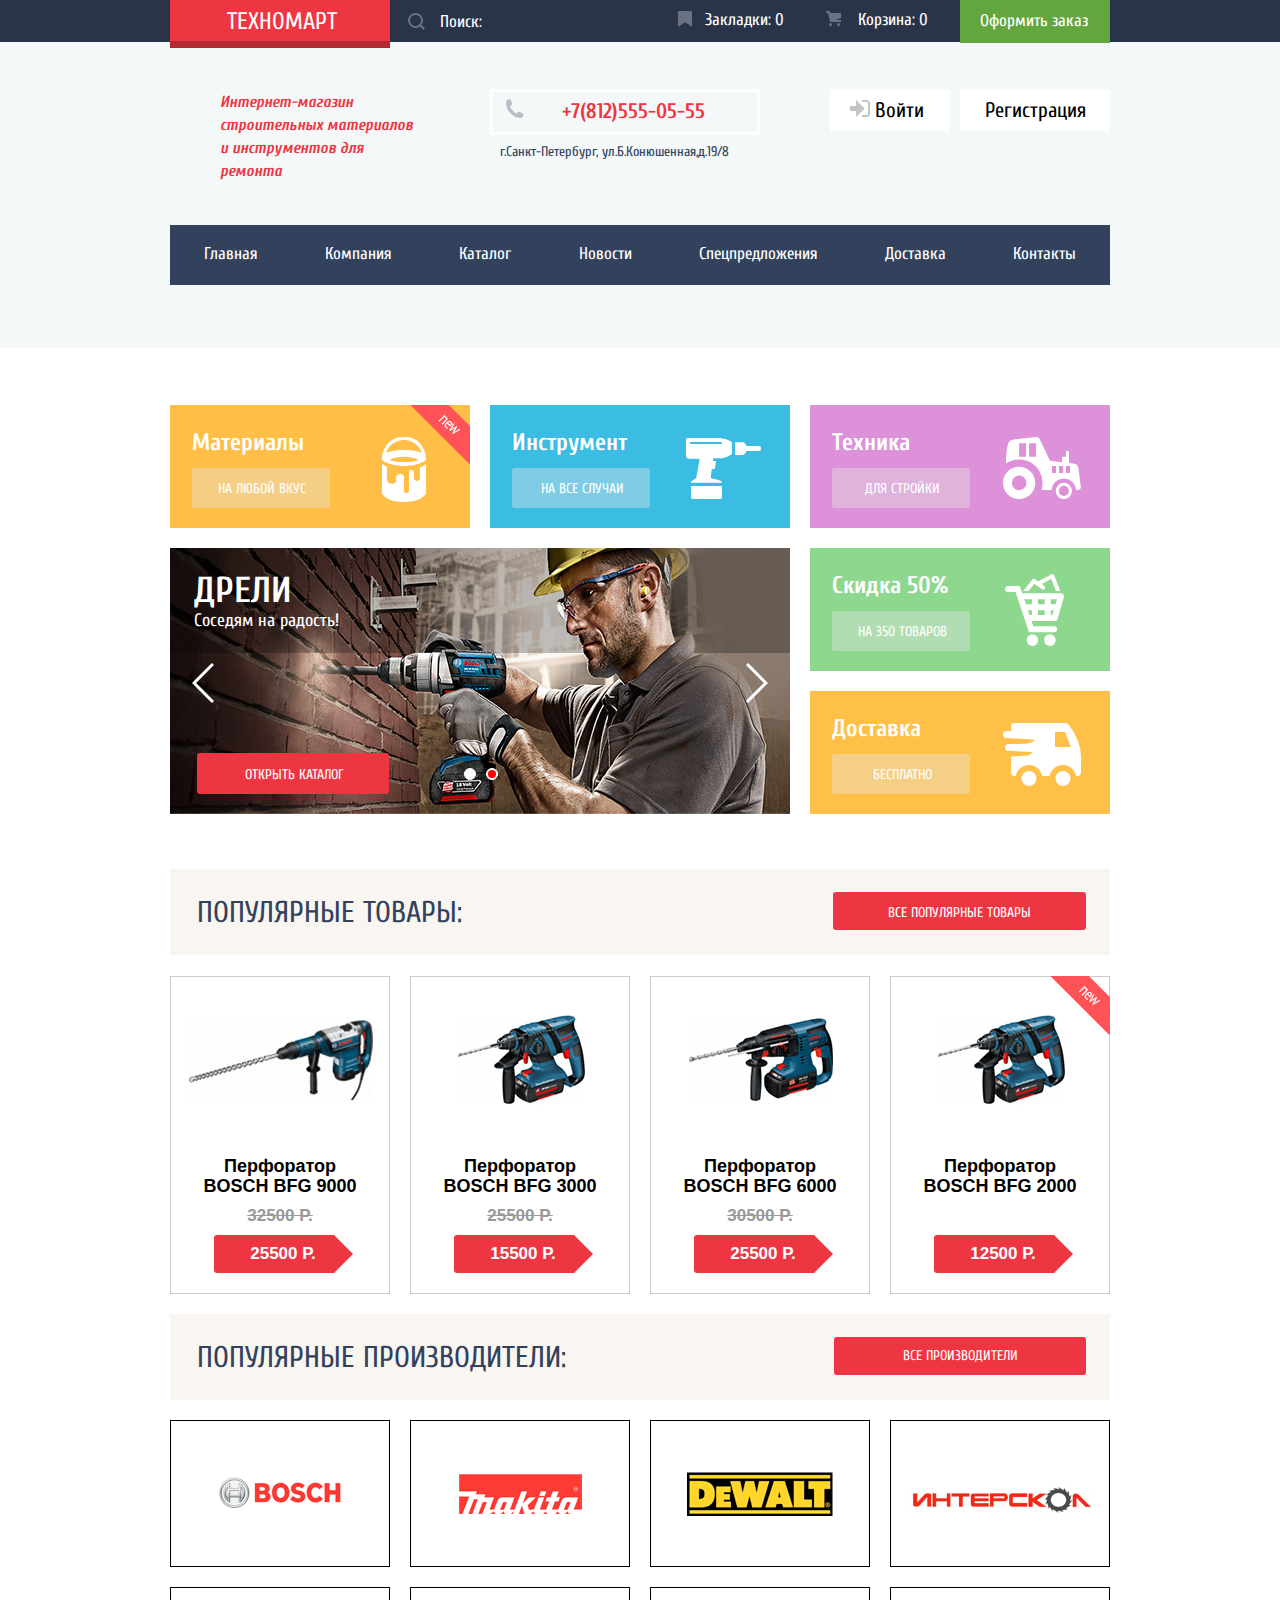
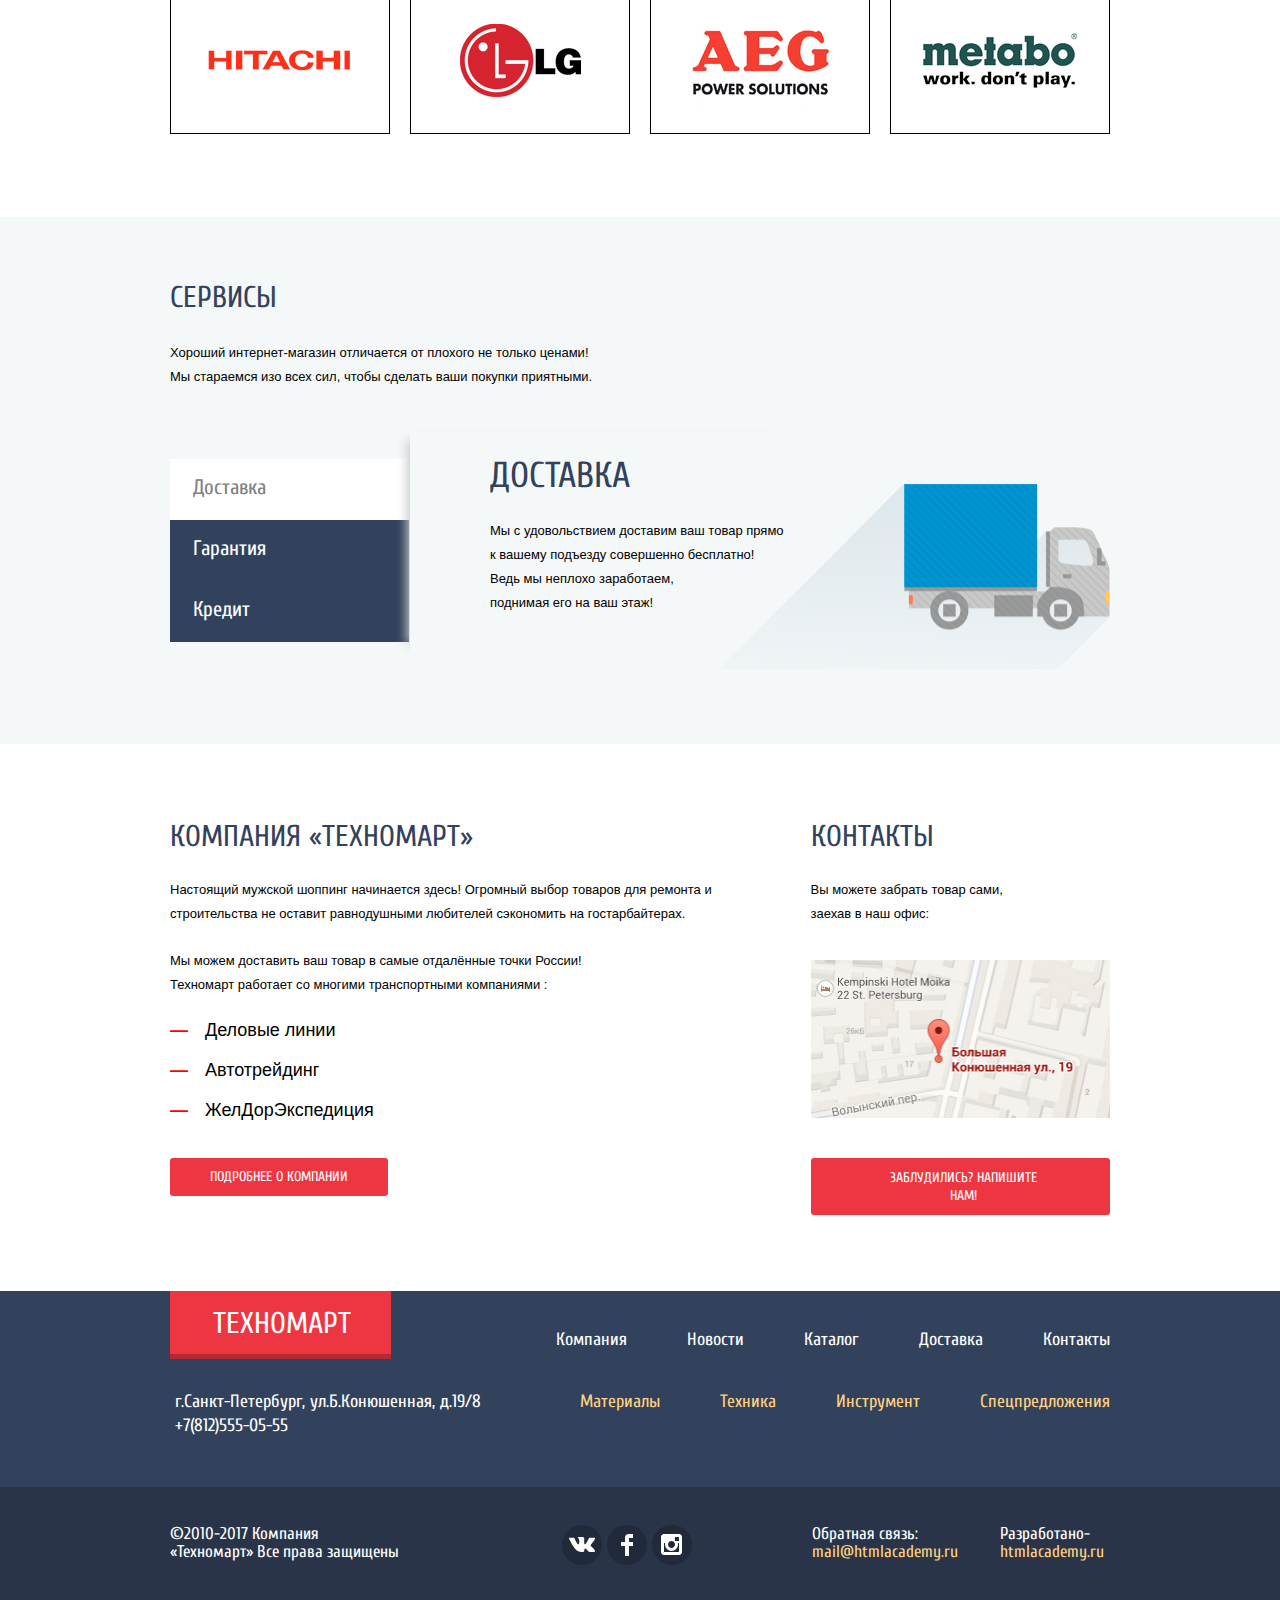
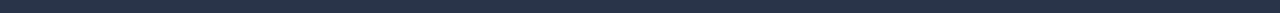
==== commit d5966ec6: "валидность" ====
--- a/index.html
+++ b/index.html
@@ -6,7 +6,7 @@
     <link rel="stylesheet" href="css/normalize.css" type='text/css'>
     <link rel="stylesheet" href="css/style.min.css" type='text/css'>
     <link href="https://fonts.googleapis.com/css?family=PT+Sans+Narrow:400,700&amp;subset=cyrillic" rel="stylesheet">
-    <link href="https://fonts.googleapis.com/css?family=Cuprum:400,700|PT+Sans+Narrow:400,700&amp;subset=cyrillic" rel="stylesheet">
+    <link href="https://fonts.googleapis.com/css?family=Cuprum:400,700;PT+Sans+Narrow:400,700&amp;subset=cyrillic" rel="stylesheet">
   </head>
   <body class="inner-page">
       <header class="main-header">
@@ -32,7 +32,7 @@
          		<div class="header-center">
           		<h1 class="company-describe">Интернет-магазин строительных материалов и&nbsp;инструментов для ремонта</h1>
           		<div class="container-contact">
-           	  	<a class="telefone-number" href="tel:+7 (812) 555-05-55">
+           	  	<a class="telefone-number" href="tel:+78125550555">
             	  	+7(812)555-05-55         
           			</a>
           			<address class="address-header">г.Санкт-Петербург, ул.Б.Конюшенная,д.19/8</address>
@@ -89,7 +89,7 @@
                		<b>ПЕРФОРАТОРЫ</b>
                		<p >Настоящие мужские игрушки</p>
                	</li>
-               	<div class="slides-container"> 
+               	<li class="slides-container"> 
               		<ul class="list slides-arrows">
               			<li>
               				<button class="switch-button">
@@ -111,8 +111,8 @@
                			<input type="radio" class="slide-radio">
                			<input type="radio" class="slide-radio" checked>
                		</div>
-               	</div>
-             	 </ul>
+               	</li>
+               	</ul>
               </li>
              </ul>
             </li>
@@ -284,7 +284,7 @@
               	<h2>КОНТАКТЫ</h2>
               	<p>
                	   Вы  можете забрать товар сами,<br> заехав в наш офис:
-                	 <img src="img/map.jpg" width="300" height="158">
+                	 <img src="img/map.jpg" width="300" height="158" alt="г.Санкт-Петербург, ул.Б.Конюшенная,д.19/8">
               	</p>
               	<p class="button btn link-container "><a class="address" href="">ЗАБЛУДИЛИСЬ? НАПИШИТЕ НАМ!</a></p>
           		</section>
@@ -359,7 +359,7 @@
       </footer>
       
       <section class="modal modal-login">
-      	<form action="" method="post">
+      	<form method="post">
       	<div class="login-container">
       		<div class="login-inputs">
       			<p>
@@ -372,7 +372,7 @@
       			</p>
       			<p>
       				<label for="textarea">Текст письма:</label>
-      				<textarea class="random-text" name="" placeholder=" В свободной форме" id="textarea" cols="30" rows="10"></textarea>
+      				<textarea class="random-text" placeholder=" В свободной форме" id="textarea" cols="30" rows="10"></textarea>
       			</p>
       		</div>
       	</div>
@@ -387,7 +387,7 @@
   			<button class="modal-close close" type="button">Закрыть</button>
 		  </section>
 		  
- 			<script src="../824477-technomart/js/script.min.js"></script>
+ 			<script src="js/script.min.js"></script>
 
   </body>
 </html>--- a/css/style.min.css
+++ b/css/style.min.css
@@ -1 +1 @@
-body{font-family:'Cuprum',Arial,sans-serif;font-size:17px;line-height:18px;font-weight:400;width:100%;color:#fff;background-color:#f3f7f8}img{max-width:100%;height:auto}.visually-hidden{visibility:hidden}.bookmark::before,.product-basket::before{position:absolute;content:"";top:10px;left:10px;width:16px;height:18px;background-repeat:no-repeat;background-position:0 0;opacity:.3}.bookmark::before{margin-left:-2px;margin-top:1px;background-image:url(../img/icon-bookmark.svg)}.product-basket::before{margin-left:1px;margin-top:1px;background-image:url(../img/icon-cart.svg)}.search button[type="submit"]{opacity:.3}.search button[type="submit"]:hover{opacity:1}.search input[type="search"]::-webkit-input-placeholder{color:#fff}.search input[type="search"]:-ms-input-placeholder{color:#fff}.search input[type="search"]::-ms-input-placeholder{color:#fff}.search input[type="search"]::placeholder{color:#fff}.bookmark:hover::before,.product-basket:hover::before,.product-basket:focus::before,.bookmark:focus::before{opacity:1}.bookmark:active::before,.product-basket:active::before{opacity:.4}a{text-decoration:none;color:#fff}.list{list-style:none}.header-top{margin-left:10px;margin-right:10px;background-color:#293449}.header-top .bookmark{position:relative;display:block;max-width:150px;min-width:142px;text-align:center;padding-top:11px;padding-bottom:9px;padding-left:3px}.header-top .product-basket{position:relative;display:inline-block;min-width:134px;text-align:center;padding-left:11px;padding-top:11px;padding-bottom:10px}.checkout{display:inline-block;max-width:150px;background-color:#63a63e;padding:12px 22px 13px 20px}.checkout:hover,.checkout:focus{background-color:#5fbb2d}.checkout:active{background-color:#518534;color:#a8c29a}.search{margin-left:220px;display:-webkit-box;display:-ms-flexbox;display:flex;min-width:260px}.search input[type="search"]{width:230px;min-height:40px;padding:0;background-color:transparent;border:0;-webkit-box-ordinal-group:3;-ms-flex-order:2;order:2}.search input[type="search"]:focus{background-color:#fff;outline:0}.search button[type="submit"]{background-color:transparent;border:0;width:50px;-webkit-box-ordinal-group:2;-ms-flex-order:1;order:1;text-align:center;padding:10px 0 5px 2px}.search-button path{fill:#fff;outline:0;opacity:1}input[type="search"]:focus ~ button[type="submit"]{background-color:#fff;opacity:1}input[type="search"]:focus ~ button[type="submit"] path{fill:red}.search:hover{background-color:#212a3a}.search:hover + .search-button path{fill:#fff}.product-basket:hover,.bookmark:hover,.product-basket:focus,.bookmark:focus{background-color:#161d29}.product-basket:active,.bookmark:active{background-color:#161d29;color:#a2a5a9}.logo-header,.logo-footer{text-transform:uppercase;font-size:24px;max-width:220px;line-height:24px;padding:0;background-color:#ee3643}.logo-footer{display:inline-block;font-size:30px;line-height:30px;margin:0;border-bottom:5px solid #b52933;text-align:center;padding:18px 40px 14px 43px}.logo-header{position:absolute;display:inline-block;margin:0;border-bottom:7px solid #b52933;text-align:center;z-index:2;padding:10px 53px 7px 57px}.logo-header:hover,.logo-footer:hover,.logo-header:focus,.logo-footer:focus{background-color:#ca2c37}.logo-header:active,.logo-footer:active{background-color:#ba2732}.user-enter a:hover,.user-enter a:focus{color:red}.user-enter .user:active{color:#c5c5c5}.user-enter .user:active path{fill:#c5c5c5}.user-enter svg{margin-left:-5px}.user:hover path,.user:focus path{fill:#000}.registration a:hover,.registration a:focus{color:red}.registration a:active{color:#c5c5c5}.main-page{width:940px;margin:0 auto;padding:0 10px;background-color:#fff}.registration a{display:block;font-size:21px;line-height:21px;color:#000;background-color:#fff;padding:10px 24px 10px 25px}.company-describe{max-width:200px;font-size:16px;line-height:23px;font-style:italic;font-weight:700;color:#ee3643;width:300px;margin-top:0;margin-bottom:0;margin-right:20px;text-align:left;padding:49px 50px 42px}.address-header{color:#32425c;font-size:14px;line-height:24px;font-style:normal;margin-top:5px;margin-left:10px}.telefone-number{display:inline-block;font-size:21px;line-height:21px;font-weight:700;color:#ee3643;border:3px solid #fff;background-image:url(../img/icon-phone.svg);background-repeat:no-repeat;background-position:5% 35%;padding:9px 52px 10px 69px}.popular{display:-webkit-box;display:-ms-flexbox;display:flex;-webkit-box-pack:justify;-ms-flex-pack:justify;justify-content:space-between;background-color:#f9f5f0;padding-top:23px;padding-left:27px;padding-right:24px}.main-menu{display:-webkit-box;display:-ms-flexbox;display:flex;margin-top:40px;padding:0;-webkit-box-pack:center;-ms-flex-pack:center;justify-content:center}.main-menu a{font-size:17px;line-height:17px;text-decoration:none;padding:8px 14px;color:#fff;display:inline-block;background-color:#32425c;padding-top:20px;padding-bottom:23px;display:block}.main-menu a:hover,.main-menu a:focus{background-color:#1d2739}.main-header{padding-bottom:63px;background-color:#f4f8f9}.main-menu a:active{background-color:#1d2739;color:#686f7b}.advantages b{font-size:24px;line-height:30px;color:#fff}.advantages p{font-size:14px;line-height:18px;color:#fff}.slider{padding-left:0}.slider b{font-size:24px;line-height:30px;color:#fff}.main h2{font-size:30px;line-height:30px;font-weight:400;color:#32425c;margin-top:6px;margin-bottom:27px}.index-list li{font-family:'PTSans',"Arial",sans-serif;font-size:17px;line-height:18px}.catalog-item .product-name{font-family:"PTSans","Arial",sans-serif;font-size:18px;line-height:20px;font-weight:700;color:#000;min-height:40px;padding:4px 18px;margin-top:10px;margin-bottom:7px}.catalog-item ins{display:block;text-decoration:none;background-color:#ee3643;position:relative;width:80px;margin:10px auto;margin-bottom:20px;margin-left:43px;padding:10px 29px;color:#fff;background:#ee3643;border-radius:3px}.main-page .button{font-family:"Cuprum","Arial",sans-serif;font-size:14px;line-height:18px;color:#000;margin:0;padding:0}.contact-container a,.company-container a{margin-bottom:38px}.contact-container a:hover,.company-container a:hover,.contact-container a:focus,.company-container a:focus{background-color:#ca2c37}.contact-container a:active,.company-container a:active{background-color:#ca2c37}.all-items{display:inline-block;font-weight:400;text-align:center;border-radius:3px;background-color:#ee3643;margin:0;padding:12px 55px 8px}.all-manufactures{display:inline-block;font-weight:400;text-align:center;border-radius:3px;background-color:#ee3643;margin:0;padding:10px 68px 10px 69px}.all-catalog{width:700px}.catalog-item del{color:grey}.services p,.delivery p{font-family:'PTSans',Arial,sans-serif;font-size:13px;line-height:24px;color:#000}.delivery h2{font-size:36px;line-height:36px;font-weight:400;margin-bottom:25px;margin-top:26px}.services h2{margin-top:66px;margin-bottom:26px;font-weight:400}.services-delivery{padding-bottom:75px;background-color:#f4f8f9}.inner-page{background-color:#fff}.full-services-delivery{display:-webkit-box;display:-ms-flexbox;display:flex;-webkit-box-orient:vertical;-webkit-box-direction:normal;-ms-flex-direction:column;flex-direction:column;width:940px;margin:0 auto;padding:0 10px;background-image:url(../img/Car.png);background-repeat:no-repeat;background-position:98% 140%}.services p{width:430px;padding-top:2px;margin-bottom:26px}.helpbox .delivery{width:300px;padding-left:80px;border-left:0 solid grey}.helpbox{display:-webkit-box;display:-ms-flexbox;display:flex}.helpbox .services-item{width:240px;padding-top:27px;padding-bottom:10px;padding-left:0}.services-item a{font-family:"Cuprum","Arial",sans-serif;font-size:14px;line-height:18px;display:inline-block;width:216px;padding-left:23px;padding-top:13px;padding-bottom:18px;background-color:#32425c;font-size:21px;line-height:30px}.services-item a:hover,.services-item a:focus{background-color:#fff;color:grey}.delivery-active a{background-color:#fff;color:grey}.company-description p{font-family:'PTSans',"Arial",sans-serif;font-size:13px;line-height:24px;color:#000;padding-bottom:15px}.delivery-companies{font-family:'PTSans',"Arial",sans-serif;font-size:18px;line-height:20px;color:#000;font-weight:400;margin:0;padding-left:0}.delivery-companies li{padding-bottom:20px}.delivery-companies li::before{content:"—";color:red;margin-right:12px;font-weight:700}.contacts p{font-family:'PTSans',"Arial",sans-serif;font-size:13px;line-height:24px;color:#000}.footer-navigation,.footer-contact{display:block;font-size:18px;line-height:24px;margin-top:17px;margin-bottom:7px;padding-left:5px;color:#fff}.footer-contact{width:330px}.footer-navigation a:hover,.footer-menu a:hover,.footer-navigation a:focus,.footer-menu a:focus{text-decoration:underline;text-underline-position:under}.footer-navigation a:active{text-decoration:none;color:#e4e9ed}.footer-menu a:active{text-decoration:none;color:#ffd180}.feedback a:hover,.developers a:hover,.feedback a:focus,.developers a:focus{text-decoration:underline;text-underline-position:under}.feedback a:active,.developers a:active{color:red}.footer-menu a{display:inline-block;margin-left:60px;font-size:18px;line-height:24px;color:#ffd180}.info-company{display:block;width:240px;margin:0}.footer-social info-company{display:inline-block;width:230px;margin:0;font-size:16px;line-height:18px;color:#fff}.feedback{margin-top:0;width:150px}.developers{margin-top:0;margin-left:41px;padding-right:10px;width:100px;text-align:left}.mail a{color:#ffd180}.help-delivery{margin-top:0}.delivery p{margin-bottom:0}.networks a{display:-webkit-box;display:-ms-flexbox;display:flex;-webkit-box-pack:center;-ms-flex-pack:center;justify-content:center;-webkit-box-align:center;-ms-flex-align:center;align-items:center;width:40px;height:40px;border-radius:50%;background-color:#212a3a;margin-right:5px}.networks a:hover,.networks a:active,.networks a:focus{background-color:red}.footer-nav{background-color:#32425c}.footer-social{width:940px;margin:0 auto;padding:0 10px;padding-bottom:35px;display:-webkit-box;display:-ms-flexbox;display:flex;background-color:#293449}.catalog-item{position:relative;display:inline-block;width:218px;margin-right:20px;margin-bottom:20px;border:1px solid #ccc;font-weight:700;text-align:center}.index-list{margin:0;padding:0;padding-top:21px}.deferred-goods a{background-color:#ee3643}.my-menu a{font-size:16px;line-height:18px;text-decoration:underline;color:#32425c}.my-menu a:hover,.my-menu a:focus{color:red;border-color:red}.my-menu a:active{color:#c5c5c5;border-color:#c5c5c5}.login{font-size:21px;line-height:21px;color:#000}.changing-page a{font-family:"PTSans","Arial",sans-serif;font-size:13px;line-height:18px;padding-left:37px;text-transform:uppercase;color:#000}.changing-page .home{padding:0}.name-page{font-size:30px;line-height:30px;text-transform:uppercase;color:#32425c}.catalog-page h2{font-family:"PTSans","Arial",sans-serif;font-size:13px;line-height:18px;text-transform:uppercase;color:#000;margin:0;padding-left:18px}.type-sort{font-family:"PTSans","Arial",sans-serif;font-weight:700;font-size:17px;line-height:30px;text-transform:uppercase;color:#000;padding-bottom:14px}.filter-option{font-family:'PTSans',"Arial",sans-serif;font-size:15px;line-height:20px;text-transform:uppercase;color:#000;padding:0;margin-bottom:20px}.form-btn{font-family:'PTSans',"Arial",sans-serif;font-size:13px;line-height:18px;text-transform:uppercase;color:#000;display:inline-block;color:#000;font-weight:700;background-color:#fff;border:1px solid #c5c5c5;cursor:pointer;margin-top:55px;padding:12px 40px 10px 38px}.product-info{width:100%;background-color:#f2f6f8;padding-top:47px;padding-bottom:69px}.product-info-container{width:940px;padding:0 10px;margin:0 auto}.popular h4{margin:0;padding:0}.product-info h4{width:940px;margin:0 auto;padding:0 10px;font-size:30px;line-height:30px;font-weight:400;padding-bottom:30px;padding-left:0;text-transform:uppercase;color:#000}.product-info h3{margin:0;padding:0}.product-info p{font-family:'PTSans',"Arial",sans-serif;font-size:13px;line-height:24px;color:#000;width:940px;margin:0 auto;padding:0 10px;padding-left:0}html,body{min-height:1750px}body{min-width:900px}.full-width{width:100%;height:42px;background-color:#293449}.header-top{display:-webkit-box;display:-ms-flexbox;display:flex;width:940px;max-height:42px;margin:0 auto;padding:0 10px;-ms-flex-wrap:wrap;flex-wrap:wrap}.header-center{width:940px;margin:0 auto;display:-webkit-box;display:-ms-flexbox;display:flex;-ms-flex-pack:distribute;justify-content:space-around}.registration-item{width:150px}.main-menu li{text-align:center;-ms-flex-preferred-size:auto;flex-basis:auto;-webkit-box-flex:1;-ms-flex-positive:1;flex-grow:1}.advantages .advantages-item{width:278px;padding-left:22px;padding-top:23px;margin-left:0}.materials{position:relative;margin-bottom:20px;margin-right:20px;background-color:#ffbf47;background-image:url(../img/icon-1.svg);background-repeat:no-repeat;background-position:83% 55%}.materials .flag-item{position:absolute;top:0;right:0;width:60px;height:60px;text-indent:-1000px;overflow:hidden;z-index:2}.materials .new-flag{background:url(../img/new-flag.png) no-repeat 0 0}.instruments{margin-bottom:20px;margin-right:20px;background-color:#3bbce3;background-image:url(../img/icon-2.svg);background-repeat:no-repeat;background-position:87% 53%}.tech{margin-bottom:20px;background-color:#dc91d8;background-image:url(../img/icon-3.svg);background-repeat:no-repeat;background-position:87% 53%}.discounts{margin-bottom:20px;background-color:#8ed78f;background-image:url(../img/icon-4.svg);background-repeat:no-repeat;background-position:81% 50%}.catalog-link{font-size:14px;line-height:18px;display:block;max-width:112px;color:#fff;background-color:rgba(229,229,229,0.4);margin-right:0;margin-top:10px;margin-bottom:20px;text-align:center;border-radius:3px;padding:12px 12px 10px 14px}.open-catalog:hover,.open-catalog:focus{background-color:#ca2c37}.catalog-link:hover,.catalog-link:focus{background-color:rgba(229,229,229,0.8)}.catalog-link:active{background-color:rgba(229,229,229,1)}.button-link:hover,.button-link:focus{background-color:#ca2c37}.advantages{padding-left:0;padding-top:57px;padding-bottom:55px;margin-bottom:0;margin-top:0;width:940px;display:-webkit-box;display:-ms-flexbox;display:flex;-webkit-box-pack:justify;-ms-flex-pack:justify;justify-content:space-between}.advantages > li:first-child{width:640px}.first-container{display:-webkit-box;display:-ms-flexbox;display:flex;-ms-flex-wrap:wrap;flex-wrap:wrap;padding-left:0}.second-container{display:-webkit-box;display:-ms-flexbox;display:flex;-webkit-box-orient:vertical;-webkit-box-direction:normal;-ms-flex-direction:column;flex-direction:column;padding-left:0;padding-bottom:0}.help-container{width:940px;margin:0 auto}.main-menu{width:940px;margin:0 auto}.index-list{display:-webkit-box;display:-ms-flexbox;display:flex;-ms-flex-wrap:wrap;flex-wrap:wrap}.index-list li:nth-child(4){margin-right:0}.companies-list{width:940px;margin:0 auto;display:-webkit-box;display:-ms-flexbox;display:flex;-ms-flex-line-pack:start;align-content:flex-start;-ms-flex-wrap:wrap;flex-wrap:wrap;padding:0;padding-bottom:83px}.companies-list a{display:block;width:218px;height:145px;display:-webkit-box;display:-ms-flexbox;display:flex;-webkit-box-align:center;-ms-flex-align:center;align-items:center;-webkit-box-pack:center;-ms-flex-pack:center;justify-content:center;border:1px solid #000}.companies-list li{margin-top:20px;margin-right:20px}.companies-list li:nth-child(4n){margin-right:0}.companies-list a:hover,.companies-list a:focus{-webkit-box-shadow:0 0 15px rgba(0,0,0,0.5);box-shadow:0 0 15px rgba(0,0,0,0.5)}.container-contact{width:270px;padding-top:47px;padding-right:30px;margin-right:20px}.user-enter{display:inline-block;width:120px;margin-right:10px}.registration{width:280px;display:-webkit-box;display:-ms-flexbox;display:flex;padding-top:48px;padding-left:20px;margin:0}.full-services-delivery{display:-webkit-box;display:-ms-flexbox;display:flex}.main-page h4{margin:0;padding:0}.company-contact-container{display:-webkit-box;display:-ms-flexbox;display:flex;-webkit-box-pack:justify;-ms-flex-pack:justify;justify-content:space-between;width:940px;margin:0 auto;padding:0 10px;padding-bottom:70px;background-color:#fff}.company-contact-container h2{margin-top:78px;margin-bottom:24px;font-weight:400}.company-contact-container p{margin-top:8px;margin-bottom:8px}.company-contact-container a:not(.contacts-button-map):active{background-color:#ba2732}.contacts img{margin-top:34px;margin-bottom:24px}.company-container{width:600px;margin-right:79px}.contact-container{width:320px}.main-footer{width:100%}.footer-container-nav{width:940px;margin:0 auto;padding:0 10px;-webkit-box-pack:justify;-ms-flex-pack:justify;justify-content:space-between}.footer-navigation{display:-webkit-box;display:-ms-flexbox;display:flex;padding-left:100px}.footer-navigation a{display:inline-block;padding-top:20px;margin-left:60px}.footer-container-nav{display:-webkit-box;display:-ms-flexbox;display:flex}.footer-container-user-nav{display:-webkit-box;display:-ms-flexbox;display:flex;width:940px;margin:0 auto;padding:0 10px;padding-top:14px;padding-bottom:42px;-webkit-box-pack:justify;-ms-flex-pack:justify;justify-content:space-between}.footer-menu{display:-webkit-box;display:-ms-flexbox;display:flex;padding-left:5px}.footer-social-container{width:100%;padding-top:38px;background-color:#293449}.btn a{display:inline-block;text-align:center;font-size:14px;line-height:18px;margin-top:10px;margin-bottom:10px;border-radius:3px;background-color:#ee3643;padding:10px 40px}.btn .address{display:inline-block;font-family:"Cuprum","Arial",sans-serif;font-size:14px;font-weight:400;line-height:18px;padding-top:11px;padding-left:64px;padding-right:58px;text-align:center;margin:0}.networks{display:-webkit-box;display:-ms-flexbox;display:flex;width:132px;margin:0;padding-left:156px;margin-right:118px}.second-container .delivery{background-color:#ffc047;background-image:url(../img/icon-5.svg);background-repeat:no-repeat;background-position:87% 53%}.slider-container{width:620px;height:241px;padding-top:25px;background-image:url(../img/Worker.jpg)}.slider b{font-size:36px;line-height:36px;margin-bottom:5px}.slider p{font-size:18px;line-height:24px}.user-container{width:300px;padding-right:0;padding-left:0;padding-top:47px;text-align:right}.basket{background-color:#ee3643}.login{display:inline-block;text-align:center;width:300px;padding-top:10px;padding-bottom:10px;background-color:#fff}.login:hover path,.login:focus path{fill:#000}.login .login-right{padding-left:26px}.login .login-left{margin-right:7px}.login:active path{fill:#c5c5c5}.login:active{color:darkgrey}.my-menu{display:-webkit-box;display:-ms-flexbox;display:flex;padding-left:18px;margin-top:10px}.main{width:100%;background-color:#fff}.catalog-page{width:940px;margin:0 auto;padding:0 10px;padding-top:18px;padding-bottom:20px;background-color:#fff}.changing-page{display:-webkit-box;display:-ms-flexbox;display:flex;margin:0;padding:0}.changing-page li:last-child,.changing-page li:nth-child(3),.changing-page li:nth-child(2){background-image:url(../img/icon-right-small.svg);background-repeat:no-repeat;background-position:10% 43%}.name-page{background-color:#f2f6f8;padding-left:27px;padding-top:29px;padding-bottom:30px}.catalog-main{display:-webkit-box;display:-ms-flexbox;display:flex}.forms{width:220px;margin-right:20px}.sort-container,.sort-type{margin:0;display:-webkit-box;display:-ms-flexbox;display:flex;background-color:#f7f3ec;-webkit-box-align:baseline;-ms-flex-align:baseline;align-items:baseline}.name-filter{width:202px;padding-top:10px;padding-bottom:10px;padding-left:18px;background-color:#f7f3ec;margin:0}.name-sorting{background-color:#f7f3ec}.sort-type{min-width:380px;padding-top:10px;padding-bottom:10px;padding-left:133px;font-family:"PTSans","Arial",sans-serif;font-size:13px;line-height:18px}.sort-type a,.sort-type .price-sort{color:#c5c5c5;border-bottom:1px dashed grey}.sort-type a:hover,.sort-type a:focus{color:#000;border-bottom:1px solid red}.sort-type a:active{color:red;border-bottom:0 none}.sort-type li:nth-child(1){margin-right:60px}.sort-type li:nth-child(2){margin-right:60px}.sort-type .sort-container{padding-left:18px}.sort-container{margin-bottom:20px}.sort-type .price-sort,.sort-type .price-sort:hover,.sort-type .price-sort:focus,.sort-type .price-sort:active{color:red;border-bottom:0 none;cursor:default}.catalog-list{display:-webkit-box;display:-ms-flexbox;display:flex;-ms-flex-wrap:wrap;flex-wrap:wrap;padding:0;margin:0}.catalog-container .catalog-item:nth-child(3n){margin-right:0}.catalog-navigation{font-family:"PTSans","Arial",sans-serif;line-height:18px;font-size:13px;display:-webkit-box;display:-ms-flexbox;display:flex;margin:0;padding:0;margin-top:32px;margin-bottom:40px}.catalog-navigation a,.catalog-navigation .active-item{display:inline-block;margin:0;margin-right:10px;background-color:transparent;color:grey;text-align:center;border-radius:3px;border:1px solid grey;padding:10px 15px 7px 16px}.catalog-navigation .active-item{background-color:red;color:#fff;border-color:red;}.next a{padding-left:30px;padding-right:20px}.catalog-navigation a:hover,.catalog-navigation a:focus{color:#000;border-color:#grey}.catalog-navigation a:active{border-color:red}.slider b,.slider p{padding-left:24px}.slider p{background-color:transparent;margin:0}.slider a{font-size:14px;line-height:18px;display:inline-block;background-color:#ee3643;margin-left:27px;text-align:center;border-radius:3px;padding:13px 45px 10px 48px}.none{display:none}.slides-container{margin-top:120px;position:relative;display:-webkit-box;display:-ms-flexbox;display:flex}.slides-arrows{min-width:620px;position:absolute;left:-40px;top:-93px;display:-webkit-box;display:-ms-flexbox;display:flex;-webkit-box-pack:justify;-ms-flex-pack:justify;justify-content:space-between}.switch-button{background-color:transparent;border-color:transparent;padding-left:20px;padding-right:20px}.slides-switches{display:-webkit-box;display:-ms-flexbox;display:flex;-webkit-box-pack:center;-ms-flex-pack:center;justify-content:center;-webkit-box-align:center;-ms-flex-align:center;align-items:center;padding-left:75px}.slider-help{padding-left:0;-webkit-box-shadow:-11px 0 10px -8px #ccc;box-shadow:-11px 0 10px -8px #ccc}.slide-radio{-webkit-appearance:none;width:12px;height:12px;border:1px solid #fff;background-color:#fff;border-radius:50%;outline:none;margin-right:10px}.slide-radio:before{content:'';display:block;width:8px;height:8px;margin:1px;border-radius:50%}.slide-radio:checked:before{background:red}.catalog-item .flag{position:absolute;top:-1px;right:-1px;width:60px;height:60px;text-indent:-1000px;overflow:hidden;z-index:20}.catalog-item .flag-new{background:url(../img/new-flag.png) no-repeat 0 0}.actions a{font-size:14px;line-height:18px;color:#000}.catalog-item .actions{position:absolute;top:0;left:0;width:210px;height:88px;padding:40px 0;background-color:rgba(255,255,255,0.9);z-index:10}.actions .buy,.actions .in-bookmark{display:block;width:129px;margin:0 auto;margin-bottom:7px;padding:7px 0;border:3px solid #63a63e;border-bottom-color:#367315;background-color:#63a63e;color:#fff;font-size:14px;font-weight:400;font-family:"Cuprum","Arial",sans-serif;line-height:18px;text-decoration:none;text-transform:uppercase;border-radius:3px}.actions .buy{background-image:url(../img/icon-cart.svg);background-repeat:no-repeat;background-position:10% 46%}.actions .buy:hover,.actions .buy:focus{background-color:#5fbb2d;border-color:#5fbb2d;border-bottom-color:#367315}.actions .buy:active{background-color:#518534;border-color:#518534}.catalog-item .in-bookmark{color:#32425c;background:#fff;border-bottom-color:#63a63e}.open-catalog:active,.button-link:active{background-color:#ba2732}.actions .in-bookmark:hover,.actions .in-bookmark:focus{border-color:#32425c;border-bottom-color:#32425c}.actions .in-bookmark:active{border-color:darkgrey;color:darkgrey}.catalog-item .actions{display:none}.catalog-item:hover .actions,.catalog-item:focus .actions{display:block}.catalog-item .catalog-item-image{display:-webkit-box;display:-ms-flexbox;display:flex;-webkit-box-align:center;-ms-flex-align:center;align-items:center;justify-content:center;margin:0;width:220px;height:165px}.catalog-item img{max-width:100%}.catalog-item del{min-height:20px;margin-top:15px;margin-bottom:10px;color:#999}.catalog-item ins:after{content:"";position:absolute;top:0;right:-20px;width:0;height:0;border:19px solid #fff;border-left-color:#ee3643}.catalog-item:hover{-webkit-box-shadow:0 0 15px rgba(0,0,0,0.5);box-shadow:0 0 15px rgba(0,0,0,0.5)}.filter{padding:0;margin:0}.price-range{display:-webkit-box;display:-ms-flexbox;display:flex;-webkit-box-pack:justify;-ms-flex-pack:justify;justify-content:space-between;padding-bottom:25px;border-bottom:1px solid #f7f3ec;margin-bottom:14px}.sorting .manufacturers{border-bottom:1px solid #f7f3ec;margin-bottom:20px}.sorting h2{width:200px;padding-left:18px;margin-bottom:10px}.price-range input[type="number"]{max-width:92px;min-height:40px;background-color:#f7f3ec;border:0;border-radius:3px;text-align:center}.price-range input[type="number"]::-webkit-input-placeholder{color:#000}.price-range input[type="number"]:-ms-input-placeholder{color:#000}.price-range input[type="number"]::-ms-input-placeholder{color:#000}.price-range input[type="number"]::placeholder{color:#000}.price-range label{display:none}.price-range span{color:#000;padding-top:10px}.my-menu .dot{width:2px;height:2px;border:1px solid #000;border-radius:4px;background-color:#000;margin-top:7px;margin-left:14px;margin-right:14px}.filter-checkbox{position:relative;padding-left:20px;cursor:pointer}.filter-checkbox:active{color:grey}input[type="checkbox"] + .checkbox-indicator{position:absolute;top:-6px;left:0;width:20px;height:20px;border:2px solid #c5c5c5;border-radius:3px}input[type="checkbox"]:focus + .checkbox-indicator{border-color:#663d15;outline:thin dotted;outline:5px auto -webkit-focus-ring-color}input[type="checkbox"]:checked + .checkbox-indicator{border:0;width:27px;height:23px;background:url(../img/checkbox-on.svg) no-repeat}.filter-radio{position:relative;padding-left:20px;cursor:pointer}.filter-radio:active{color:grey}.filter-radio input[type="radio"] + .radio-indicator{position:absolute;top:-6px;left:0;width:21px;height:21px;border:3px solid #c5c5c5;border-radius:12px}.radio-checkbox input[type="radio"]:focus + .radio-indicator{border-color:#663d15;outline:thin dotted;outline:5px auto -webkit-focus-ring-color}.filter-radio input[type="radio"]:checked + .radio-indicator::before{content:"";display:block;position:absolute;top:5px;left:5px;width:11px;height:11px;background:#c5c5c5;border-radius:5px}.form-area{border:none;padding:0;margin:0}.slide-button{background-color:#fff;width:5px;height:13px;border:0;border-radius:10px;margin-left:5px}.slide-button:active{background-color:red;width:5px;height:13px;border-radius:10px;border-color:#3px solid #fff;margin-left:5px}.arrows{display:flex;margin:0;padding:0}.arrows li:last-child{margin:0}.arrows button{background-color:transparent;padding:0}.icon-down-dir{position:relative;top:1px;left:40px;border:7px solid transparent;border-top:12px solid #c5c5c5}.icon-up-dir{position:relative;bottom:6px;left:20px;border:6px solid transparent;border-top:10px solid red;-webkit-transform:rotate(180deg);-ms-transform:rotate(180deg);transform:rotate(180deg)}.icon-up-dir:hover,.icon-down-dir:hover,.icon-up-dir:focus,.icon-down-dir:focus{border-top:10px solid #000}.icon-up-dir:active,.icon-down-dir:active{border-top:10px solid red;outline:none}.modal{position:fixed;font-family:"Cuprum","Arial",sans-serif;font-weight:700;font-size:18px;line-height:18px;color:#000;display:none;-webkit-box-shadow:0 30px 50px rgba(0,0,0,0.7);box-shadow:0 30px 50px rgba(0,0,0,0.7);z-index:30;padding-top:45px}.modal p{margin:0}.modal-message,.modal-login{top:120px;left:45%;margin-left:-230px;width:620px;padding-top:50px;background-color:#fff;border-top:10px solid red}.modal-close{position:absolute;top:0;right:0;width:22px;height:22px;font-size:0;border:0;background-color:transparent;cursor:pointer}.modal-close::before,.modal-close::after{content:"";position:absolute;top:10px;left:2px;width:19px;height:3px;background-color:red}.modal-close::before{-webkit-transform:rotate(45deg);-ms-transform:rotate(45deg);transform:rotate(45deg)}.modal-close::after{-webkit-transform:rotate(-45deg);-ms-transform:rotate(-45deg);transform:rotate(-45deg)}.message-container,.login-container{width:460px;margin-right:80px;margin-left:80px}.user-name,.user-mail{width:220px;padding-top:10px;padding-bottom:10px;border:0;border:2px solid #c5c5c5;-webkit-box-sizing:border-box;box-sizing:border-box;border-radius:3px;margin-top:10px;margin-bottom:20px}.user-name:hover,.user-mail:hover{border-color:#b5b5b5}.user-name:focus,.user-mail:focus{border-color:red}.user-name{margin-right:20px}.login-inputs{display:-webkit-box;display:-ms-flexbox;display:flex;-ms-flex-wrap:wrap;flex-wrap:wrap}.modal textarea{width:456px;max-height:110px;padding:0;margin-top:10px;margin-bottom:40px;border-radius:3px;border:2px solid #c5c5c5}.button-send-form{width:620px;padding-top:40px;padding-bottom:40px;background-color:#f4f4f4}.checkout-button,.return-page,.button-send-form button[type="submit"]{color:#fff;background-color:#ee3643;border:0;padding-top:10px;padding-bottom:10px;width:460px;border-radius:3px;margin-left:80px;cursor:pointer}.button-send-form button[type="submit"]:hover,.button-send-form button[type="submit"]:focus{background-color:#ca2c37}.button-send-form button[type="submit"]:active{background-color:#ba2732}.message-container{display:-webkit-box;display:-ms-flexbox;display:flex}.bookmark-message{font-family:"Cuprum","Arial",sans-serif;font-weight:500;font-size:30px;padding:0;padding-top:15px;padding-left:10px;line-height:30px}.return-page,.checkout-button{font-weight:700;line-height:18px;font-size:14px;width:220px;text-transform:uppercase}.return-page{background-color:#fff;color:#000;border:2px solid #c5c5c5;margin-left:20px}.bookmark-image{background-image:url(../img/form-1.png);width:66px;height:66px;margin-bottom:50px;background-repeat:no-repeat;background-position:0 0}.range{position:relative;display:block;padding-top:40px;padding-bottom:38px;margin-bottom:8px;background-color:#f7f3ec}.range-line{display:block;width:140px;padding-top:2px;background-color:#90ee90;margin-left:30px}.line-continue{display:block;width:30px;padding-top:2px;background-color:#c5c5c5;margin-left:170px;margin-top:-2px}.range-radio{position:absolute;top:37%;left:10%;width:18px;height:18px;background-color:#fff;border:2px solid #fff;border-radius:10px}.radio-right{position:absolute;top:36%;left:70%;width:18px;height:18px;background-color:#fff;border:2px solid #fff;border-radius:10px}.radio-into{position:absolute;top:37%;left:33%;width:2px;height:2px;background-color:grey;border:2px solid grey;border-radius:3px}.modal-map{top:50%;left:17.3%;width:970px;height:467px;box-shadow:none;background-color:#fff;background-image:url(../img/full%20map.png);background-repeat:no-repeat}.close{top:15px;right:15px}.modal-show{display:block;animation:bounce .6s}.credit,.guerantee{display:none}@keyframes bounce{0%{transform:translateY(-2000px)}70%{transform:translateY(30px)}90%{transform:translateY(-10px)}100%{transform:translateY(0)}}@keyframes shake{0%,100%{transform:translateX(0)}10%,30%,50%,70%,90%{transform:translateX(-10px)}20%,40%,60%,80%{transform:translateX(10px)}}.modal-error{animation:shake .6s}+body{font-family:'Cuprum',Arial,sans-serif;font-size:17px;line-height:18px;font-weight:400;width:100%;color:#fff;background-color:#f3f7f8}img{max-width:100%;height:auto}.visually-hidden{visibility:hidden}.bookmark::before,.product-basket::before{position:absolute;content:"";top:10px;left:10px;width:16px;height:18px;background-repeat:no-repeat;background-position:0 0;opacity:.3}.bookmark::before{margin-left:-2px;margin-top:1px;background-image:url(../img/icon-bookmark.svg)}.product-basket::before{margin-left:1px;margin-top:1px;background-image:url(../img/icon-cart.svg)}.search button[type="submit"]{opacity:.3}.search button[type="submit"]:hover{opacity:1}.search input[type="search"]::-webkit-input-placeholder{color:#fff}.search input[type="search"]:-ms-input-placeholder{color:#fff}.search input[type="search"]::-ms-input-placeholder{color:#fff}.search input[type="search"]::placeholder{color:#fff}.bookmark:hover::before,.product-basket:hover::before,.product-basket:focus::before,.bookmark:focus::before{opacity:1}.bookmark:active::before,.product-basket:active::before{opacity:.4}a{text-decoration:none;color:#fff}.list{list-style:none}.header-top{margin-left:10px;margin-right:10px;background-color:#293449}.header-top .bookmark{position:relative;display:block;max-width:150px;min-width:142px;text-align:center;padding-top:11px;padding-bottom:9px;padding-left:3px}.header-top .product-basket{position:relative;display:inline-block;min-width:134px;text-align:center;padding-left:11px;padding-top:11px;padding-bottom:10px}.checkout{display:inline-block;max-width:150px;background-color:#63a63e;padding:12px 22px 13px 20px}.checkout:hover,.checkout:focus{background-color:#5fbb2d}.checkout:active{background-color:#518534;color:#a8c29a}.search{margin-left:220px;display:-webkit-box;display:-ms-flexbox;display:flex;min-width:260px}.search input[type="search"]{width:230px;min-height:40px;padding:0;background-color:transparent;border:0;-webkit-box-ordinal-group:3;-ms-flex-order:2;order:2}.search input[type="search"]:focus{background-color:#fff;outline:0}.search button[type="submit"]{background-color:transparent;border:0;width:50px;-webkit-box-ordinal-group:2;-ms-flex-order:1;order:1;text-align:center;padding:10px 0 5px 2px}.search-button path{fill:#fff;outline:0;opacity:1}input[type="search"]:focus ~ button[type="submit"]{background-color:#fff;opacity:1}input[type="search"]:focus ~ button[type="submit"] path{fill:red}.search:hover{background-color:#212a3a}.search:hover + .search-button path{fill:#fff}.product-basket:hover,.bookmark:hover,.product-basket:focus,.bookmark:focus{background-color:#161d29}.product-basket:active,.bookmark:active{background-color:#161d29;color:#a2a5a9}.logo-header,.logo-footer{text-transform:uppercase;font-size:24px;max-width:220px;line-height:24px;padding:0;background-color:#ee3643}.logo-footer{display:inline-block;font-size:30px;line-height:30px;margin:0;border-bottom:5px solid #b52933;text-align:center;padding:18px 40px 14px 43px}.logo-header{position:absolute;display:inline-block;margin:0;border-bottom:7px solid #b52933;text-align:center;z-index:2;padding:10px 53px 7px 57px}.logo-header:hover,.logo-footer:hover,.logo-header:focus,.logo-footer:focus{background-color:#ca2c37}.logo-header:active,.logo-footer:active{background-color:#ba2732}.user-enter a:hover,.user-enter a:focus{color:red}.user-enter .user:active{color:#c5c5c5}.user-enter .user:active path{fill:#c5c5c5}.user-enter svg{margin-left:-5px}.user:hover path,.user:focus path{fill:#000}.registration a:hover,.registration a:focus{color:red}.registration a:active{color:#c5c5c5}.main-page{width:940px;margin:0 auto;padding:0 10px;background-color:#fff}.registration a{display:block;font-size:21px;line-height:21px;color:#000;background-color:#fff;padding:10px 24px 10px 25px}.company-describe{max-width:200px;font-size:16px;line-height:23px;font-style:italic;font-weight:700;color:#ee3643;width:300px;margin-top:0;margin-bottom:0;margin-right:20px;text-align:left;padding:49px 50px 42px}.address-header{color:#32425c;font-size:14px;line-height:24px;font-style:normal;margin-top:5px;margin-left:10px}.telefone-number{display:inline-block;font-size:21px;line-height:21px;font-weight:700;color:#ee3643;border:3px solid #fff;background-image:url(../img/icon-phone.svg);background-repeat:no-repeat;background-position:5% 35%;padding:9px 52px 10px 69px}.popular{display:-webkit-box;display:-ms-flexbox;display:flex;-webkit-box-pack:justify;-ms-flex-pack:justify;justify-content:space-between;background-color:#f9f5f0;padding-top:23px;padding-left:27px;padding-right:24px}.main-menu{display:-webkit-box;display:-ms-flexbox;display:flex;margin-top:40px;padding:0;-webkit-box-pack:center;-ms-flex-pack:center;justify-content:center}.main-menu a{font-size:17px;line-height:17px;text-decoration:none;padding:8px 14px;color:#fff;display:inline-block;background-color:#32425c;padding-top:20px;padding-bottom:23px;display:block}.main-menu a:hover,.main-menu a:focus{background-color:#1d2739}.main-header{padding-bottom:63px;background-color:#f4f8f9}.main-menu a:active{background-color:#1d2739;color:#686f7b}.advantages b{font-size:24px;line-height:30px;color:#fff}.advantages p{font-size:14px;line-height:18px;color:#fff}.slider{padding-left:0}.slider b{font-size:24px;line-height:30px;color:#fff}.main h2{font-size:30px;line-height:30px;font-weight:400;color:#32425c;margin-top:6px;margin-bottom:27px}.index-list li{font-family:'PTSans',"Arial",sans-serif;font-size:17px;line-height:18px}.catalog-item .product-name{font-family:"PTSans","Arial",sans-serif;font-size:18px;line-height:20px;font-weight:700;color:#000;min-height:40px;padding:4px 18px;margin-top:10px;margin-bottom:7px}.catalog-item ins{display:block;text-decoration:none;background-color:#ee3643;position:relative;width:80px;margin:10px auto;margin-bottom:20px;margin-left:43px;padding:10px 29px;color:#fff;background:#ee3643;border-radius:3px}.main-page .button{font-family:"Cuprum","Arial",sans-serif;font-size:14px;line-height:18px;color:#000;margin:0;padding:0}.contact-container a,.company-container a{margin-bottom:38px}.contact-container a:hover,.company-container a:hover,.contact-container a:focus,.company-container a:focus{background-color:#ca2c37}.contact-container a:active,.company-container a:active{background-color:#ca2c37}.all-items{display:inline-block;font-weight:400;text-align:center;border-radius:3px;background-color:#ee3643;margin:0;padding:12px 55px 8px}.all-manufactures{display:inline-block;font-weight:400;text-align:center;border-radius:3px;background-color:#ee3643;margin:0;padding:10px 68px 10px 69px}.all-catalog{width:700px}.catalog-item del{color:grey}.services p,.delivery p{font-family:'PTSans',Arial,sans-serif;font-size:13px;line-height:24px;color:#000}.delivery h2{font-size:36px;line-height:36px;font-weight:400;margin-bottom:25px;margin-top:26px}.services h2{margin-top:66px;margin-bottom:26px;font-weight:400}.services-delivery{padding-bottom:75px;background-color:#f4f8f9}.inner-page{background-color:#fff}.full-services-delivery{display:-webkit-box;display:-ms-flexbox;display:flex;-webkit-box-orient:vertical;-webkit-box-direction:normal;-ms-flex-direction:column;flex-direction:column;width:940px;margin:0 auto;padding:0 10px;background-image:url(../img/Car.png);background-repeat:no-repeat;background-position:98% 140%}.services p{width:430px;padding-top:2px;margin-bottom:26px}.helpbox .delivery{width:300px;padding-left:80px;border-left:0 solid grey}.helpbox{display:-webkit-box;display:-ms-flexbox;display:flex}.helpbox .services-item{width:240px;padding-top:27px;padding-bottom:10px;padding-left:0}.services-item a{font-family:"Cuprum","Arial",sans-serif;font-size:14px;line-height:18px;display:inline-block;width:216px;padding-left:23px;padding-top:13px;padding-bottom:18px;background-color:#32425c;font-size:21px;line-height:30px}.services-item a:hover,.services-item a:focus{background-color:#fff;color:grey}.delivery-active a{background-color:#fff;color:grey}.company-description p{font-family:'PTSans',"Arial",sans-serif;font-size:13px;line-height:24px;color:#000;padding-bottom:15px}.delivery-companies{font-family:'PTSans',"Arial",sans-serif;font-size:18px;line-height:20px;color:#000;font-weight:400;margin:0;padding-left:0}.delivery-companies li{padding-bottom:20px}.delivery-companies li::before{content:"—";color:red;margin-right:12px;font-weight:700}.contacts p{font-family:'PTSans',"Arial",sans-serif;font-size:13px;line-height:24px;color:#000}.footer-navigation,.footer-contact{display:block;font-size:18px;line-height:24px;margin-top:17px;margin-bottom:7px;padding-left:5px;color:#fff}.footer-contact{width:330px}.footer-navigation a:hover,.footer-menu a:hover,.footer-navigation a:focus,.footer-menu a:focus{text-decoration:underline;text-underline-position:under}.footer-navigation a:active{text-decoration:none;color:#e4e9ed}.footer-menu a:active{text-decoration:none;color:#ffd180}.feedback a:hover,.developers a:hover,.feedback a:focus,.developers a:focus{text-decoration:underline;text-underline-position:under}.feedback a:active,.developers a:active{color:red}.footer-menu a{display:inline-block;margin-left:60px;font-size:18px;line-height:24px;color:#ffd180}.info-company{display:block;width:240px;margin:0}.footer-social info-company{display:inline-block;width:230px;margin:0;font-size:16px;line-height:18px;color:#fff}.feedback{margin-top:0;width:150px}.developers{margin-top:0;margin-left:41px;padding-right:10px;width:100px;text-align:left}.mail a{color:#ffd180}.help-delivery{margin-top:0}.delivery p{margin-bottom:0}.networks a{display:-webkit-box;display:-ms-flexbox;display:flex;-webkit-box-pack:center;-ms-flex-pack:center;justify-content:center;-webkit-box-align:center;-ms-flex-align:center;align-items:center;width:40px;height:40px;border-radius:50%;background-color:#212a3a;margin-right:5px}.networks a:hover,.networks a:active,.networks a:focus{background-color:red}.footer-nav{background-color:#32425c}.footer-social{width:940px;margin:0 auto;padding:0 10px;padding-bottom:35px;display:-webkit-box;display:-ms-flexbox;display:flex;background-color:#293449}.catalog-item{position:relative;display:inline-block;width:218px;margin-right:20px;margin-bottom:20px;border:1px solid #ccc;font-weight:700;text-align:center}.index-list{margin:0;padding:0;padding-top:21px}.deferred-goods a{background-color:#ee3643}.my-menu a{font-size:16px;line-height:18px;text-decoration:underline;color:#32425c}.my-menu a:hover,.my-menu a:focus{color:red;border-color:red}.my-menu a:active{color:#c5c5c5;border-color:#c5c5c5}.login{font-size:21px;line-height:21px;color:#000}.changing-page a{font-family:"PTSans","Arial",sans-serif;font-size:13px;line-height:18px;padding-left:37px;text-transform:uppercase;color:#000}.changing-page .home{padding:0}.name-page{font-size:30px;line-height:30px;text-transform:uppercase;color:#32425c}.catalog-page h2{font-family:"PTSans","Arial",sans-serif;font-size:13px;line-height:18px;text-transform:uppercase;color:#000;margin:0;padding-left:18px}.type-sort{font-family:"PTSans","Arial",sans-serif;font-weight:700;font-size:17px;line-height:30px;text-transform:uppercase;color:#000;padding-bottom:14px}.filter-option{font-family:'PTSans',"Arial",sans-serif;font-size:15px;line-height:20px;text-transform:uppercase;color:#000;padding:0;margin-bottom:20px}.form-btn{font-family:'PTSans',"Arial",sans-serif;font-size:13px;line-height:18px;text-transform:uppercase;color:#000;display:inline-block;color:#000;font-weight:700;background-color:#fff;border:1px solid #c5c5c5;cursor:pointer;margin-top:55px;padding:12px 40px 10px 38px}.product-info{width:100%;background-color:#f2f6f8;padding-top:47px;padding-bottom:69px}.product-info-container{width:940px;padding:0 10px;margin:0 auto}.popular h4{margin:0;padding:0}.product-info h4{width:940px;margin:0 auto;padding:0 10px;font-size:30px;line-height:30px;font-weight:400;padding-bottom:30px;padding-left:0;text-transform:uppercase;color:#000}.product-info h3{margin:0;padding:0}.product-info p{font-family:'PTSans',"Arial",sans-serif;font-size:13px;line-height:24px;color:#000;width:940px;margin:0 auto;padding:0 10px;padding-left:0}html,body{min-height:1750px}body{min-width:900px}.full-width{width:100%;height:42px;background-color:#293449}.header-top{display:-webkit-box;display:-ms-flexbox;display:flex;width:940px;max-height:42px;margin:0 auto;padding:0 10px;-ms-flex-wrap:wrap;flex-wrap:wrap}.header-center{width:940px;margin:0 auto;display:-webkit-box;display:-ms-flexbox;display:flex;-ms-flex-pack:distribute;justify-content:space-around}.registration-item{width:150px}.main-menu li{text-align:center;-ms-flex-preferred-size:auto;flex-basis:auto;-webkit-box-flex:1;-ms-flex-positive:1;flex-grow:1}.advantages .advantages-item{width:278px;padding-left:22px;padding-top:23px;margin-left:0}.materials{position:relative;margin-bottom:20px;margin-right:20px;background-color:#ffbf47;background-image:url(../img/icon-1.svg);background-repeat:no-repeat;background-position:83% 55%}.materials .flag-item{position:absolute;top:0;right:0;width:60px;height:60px;text-indent:-1000px;overflow:hidden;z-index:2}.materials .new-flag{background:url(../img/new-flag.png) no-repeat 0 0}.instruments{margin-bottom:20px;margin-right:20px;background-color:#3bbce3;background-image:url(../img/icon-2.svg);background-repeat:no-repeat;background-position:87% 53%}.tech{margin-bottom:20px;background-color:#dc91d8;background-image:url(../img/icon-3.svg);background-repeat:no-repeat;background-position:87% 53%}.discounts{margin-bottom:20px;background-color:#8ed78f;background-image:url(../img/icon-4.svg);background-repeat:no-repeat;background-position:81% 50%}.catalog-link{font-size:14px;line-height:18px;display:block;max-width:112px;color:#fff;background-color:rgba(229,229,229,0.4);margin-right:0;margin-top:10px;margin-bottom:20px;text-align:center;border-radius:3px;padding:12px 12px 10px 14px}.open-catalog:hover,.open-catalog:focus{background-color:#ca2c37}.catalog-link:hover,.catalog-link:focus{background-color:rgba(229,229,229,0.8)}.catalog-link:active{background-color:rgba(229,229,229,1)}.button-link:hover,.button-link:focus{background-color:#ca2c37}.advantages{padding-left:0;padding-top:57px;padding-bottom:55px;margin-bottom:0;margin-top:0;width:940px;display:-webkit-box;display:-ms-flexbox;display:flex;-webkit-box-pack:justify;-ms-flex-pack:justify;justify-content:space-between}.advantages > li:first-child{width:640px}.first-container{display:-webkit-box;display:-ms-flexbox;display:flex;-ms-flex-wrap:wrap;flex-wrap:wrap;padding-left:0}.second-container{display:-webkit-box;display:-ms-flexbox;display:flex;-webkit-box-orient:vertical;-webkit-box-direction:normal;-ms-flex-direction:column;flex-direction:column;padding-left:0;padding-bottom:0}.help-container{width:940px;margin:0 auto}.main-menu{width:940px;margin:0 auto}.index-list{display:-webkit-box;display:-ms-flexbox;display:flex;-ms-flex-wrap:wrap;flex-wrap:wrap}.index-list li:nth-child(4){margin-right:0}.companies-list{width:940px;margin:0 auto;display:-webkit-box;display:-ms-flexbox;display:flex;-ms-flex-line-pack:start;align-content:flex-start;-ms-flex-wrap:wrap;flex-wrap:wrap;padding:0;padding-bottom:83px}.companies-list a{display:block;width:218px;height:145px;display:-webkit-box;display:-ms-flexbox;display:flex;-webkit-box-align:center;-ms-flex-align:center;align-items:center;-webkit-box-pack:center;-ms-flex-pack:center;justify-content:center;border:1px solid #000}.companies-list li{margin-top:20px;margin-right:20px}.companies-list li:nth-child(4n){margin-right:0}.companies-list a:hover,.companies-list a:focus{-webkit-box-shadow:0 0 15px rgba(0,0,0,0.5);box-shadow:0 0 15px rgba(0,0,0,0.5)}.container-contact{width:270px;padding-top:47px;padding-right:30px;margin-right:20px}.user-enter{display:inline-block;width:120px;margin-right:10px}.registration{width:280px;display:-webkit-box;display:-ms-flexbox;display:flex;padding-top:48px;padding-left:20px;margin:0}.full-services-delivery{display:-webkit-box;display:-ms-flexbox;display:flex}.main-page h4{margin:0;padding:0}.company-contact-container{display:-webkit-box;display:-ms-flexbox;display:flex;-webkit-box-pack:justify;-ms-flex-pack:justify;justify-content:space-between;width:940px;margin:0 auto;padding:0 10px;padding-bottom:68px;background-color:#fff}.company-contact-container h2{margin-top:78px;margin-bottom:26px;font-weight:400}.company-contact-container p{margin-top:8px;margin-bottom:8px}.company-contact-container a:not(.contacts-button-map):active{background-color:#ba2732}.contacts img{margin-top:34px;margin-bottom:24px}.company-container{width:600px;margin-right:79px}.contact-container{width:320px}.main-footer{width:100%}.footer-container-nav{width:940px;margin:0 auto;padding:0 10px;-webkit-box-pack:justify;-ms-flex-pack:justify;justify-content:space-between}.footer-navigation{display:-webkit-box;display:-ms-flexbox;display:flex;padding-left:100px}.footer-navigation a{display:inline-block;padding-top:20px;margin-left:60px}.footer-container-nav{display:-webkit-box;display:-ms-flexbox;display:flex}.footer-container-user-nav{display:-webkit-box;display:-ms-flexbox;display:flex;width:940px;margin:0 auto;padding:0 10px;padding-top:14px;padding-bottom:42px;-webkit-box-pack:justify;-ms-flex-pack:justify;justify-content:space-between}.footer-menu{display:-webkit-box;display:-ms-flexbox;display:flex;padding-left:5px}.footer-social-container{width:100%;padding-top:38px;background-color:#293449}.btn a{display:inline-block;text-align:center;font-size:14px;line-height:18px;margin-top:10px;margin-bottom:10px;border-radius:3px;background-color:#ee3643;padding:10px 40px}.btn .address{display:inline-block;font-family:"Cuprum","Arial",sans-serif;font-size:14px;font-weight:400;line-height:18px;padding-top:11px;padding-left:64px;padding-right:58px;text-align:center;margin:0}.networks{display:-webkit-box;display:-ms-flexbox;display:flex;width:132px;margin:0;padding-left:156px;margin-right:118px}.second-container .delivery{background-color:#ffc047;background-image:url(../img/icon-5.svg);background-repeat:no-repeat;background-position:87% 53%}.slider-container{width:620px;height:241px;padding-top:25px;background-image:url(../img/Worker.jpg)}.slider b{font-size:36px;line-height:36px;margin-bottom:5px}.slider p{font-size:18px;line-height:24px}.user-container{width:300px;padding-right:0;padding-left:0;padding-top:47px;text-align:right}.basket{background-color:#ee3643}.login{display:inline-block;text-align:center;width:300px;padding-top:10px;padding-bottom:10px;background-color:#fff}.login:hover path,.login:focus path{fill:#000}.login .login-right{padding-left:26px}.login .login-left{margin-right:7px}.login:active path{fill:#c5c5c5}.login:active{color:darkgrey}.my-menu{display:-webkit-box;display:-ms-flexbox;display:flex;padding-left:18px;margin-top:10px}.main{width:100%;background-color:#fff}.catalog-page{width:940px;margin:0 auto;padding:0 10px;padding-top:18px;padding-bottom:20px;background-color:#fff}.changing-page{display:-webkit-box;display:-ms-flexbox;display:flex;margin:0;padding:0}.changing-page li:last-child,.changing-page li:nth-child(3),.changing-page li:nth-child(2){background-image:url(../img/icon-right-small.svg);background-repeat:no-repeat;background-position:10% 43%}.name-page{background-color:#f2f6f8;padding-left:27px;padding-top:29px;padding-bottom:30px}.catalog-main{display:-webkit-box;display:-ms-flexbox;display:flex}.forms{width:220px;margin-right:20px}.sort-container,.sort-type{margin:0;display:-webkit-box;display:-ms-flexbox;display:flex;background-color:#f7f3ec;-webkit-box-align:baseline;-ms-flex-align:baseline;align-items:baseline}.name-filter{width:202px;padding-top:10px;padding-bottom:10px;padding-left:18px;background-color:#f7f3ec;margin:0}.name-sorting{background-color:#f7f3ec}.sort-type{min-width:380px;padding-top:10px;padding-bottom:10px;padding-left:133px;font-family:"PTSans","Arial",sans-serif;font-size:13px;line-height:18px}.sort-type a,.sort-type .price-sort{color:#c5c5c5;border-bottom:1px dashed grey}.sort-type a:hover,.sort-type a:focus{color:#000;border-bottom:1px solid red}.sort-type a:active{color:red;border-bottom:0 none}.sort-type li:nth-child(1){margin-right:60px}.sort-type li:nth-child(2){margin-right:60px}.sort-type .sort-container{padding-left:18px}.sort-container{margin-bottom:20px}.sort-type .price-sort,.sort-type .price-sort:hover,.sort-type .price-sort:focus,.sort-type .price-sort:active{color:red;border-bottom:0 none;cursor:default}.catalog-list{display:-webkit-box;display:-ms-flexbox;display:flex;-ms-flex-wrap:wrap;flex-wrap:wrap;padding:0;margin:0}.catalog-container .catalog-item:nth-child(3n){margin-right:0}.catalog-navigation{font-family:"PTSans","Arial",sans-serif;line-height:18px;font-size:13px;display:-webkit-box;display:-ms-flexbox;display:flex;margin:0;padding:0;margin-top:32px;margin-bottom:40px}.catalog-navigation a,.catalog-navigation .active-item{display:inline-block;margin:0;margin-right:10px;background-color:transparent;color:grey;text-align:center;border-radius:3px;border:1px solid grey;padding:10px 15px 7px 16px}.catalog-navigation .active-item{background-color:red;color:#fff;border-color:red;}.next a{padding-left:30px;padding-right:20px}.catalog-navigation a:hover,.catalog-navigation a:focus{color:#000;border-color:#grey}.catalog-navigation a:active{border-color:red}.slider b,.slider p{padding-left:24px}.slider p{background-color:transparent;margin:0}.slider a{font-size:14px;line-height:18px;display:inline-block;background-color:#ee3643;margin-left:27px;text-align:center;border-radius:3px;padding:13px 45px 10px 48px}.none{display:none}.slides-container{margin-top:120px;position:relative;display:-webkit-box;display:-ms-flexbox;display:flex}.slides-arrows{min-width:620px;position:absolute;left:-40px;top:-93px;display:-webkit-box;display:-ms-flexbox;display:flex;-webkit-box-pack:justify;-ms-flex-pack:justify;justify-content:space-between}.switch-button{background-color:transparent;border-color:transparent;padding-left:20px;padding-right:20px}.slides-switches{display:-webkit-box;display:-ms-flexbox;display:flex;-webkit-box-pack:center;-ms-flex-pack:center;justify-content:center;-webkit-box-align:center;-ms-flex-align:center;align-items:center;padding-left:75px}.slider-help{padding-left:0;-webkit-box-shadow:-11px 0 10px -8px #ccc;box-shadow:-11px 0 10px -8px #ccc}.slide-radio{-webkit-appearance:none;width:12px;height:12px;border:1px solid #fff;background-color:#fff;border-radius:50%;outline:none;margin-right:10px}.slide-radio:before{content:'';display:block;width:8px;height:8px;margin:1px;border-radius:50%}.slide-radio:checked:before{background:red}.catalog-item .flag{position:absolute;top:-1px;right:-1px;width:60px;height:60px;text-indent:-1000px;overflow:hidden;z-index:20}.catalog-item .flag-new{background:url(../img/new-flag.png) no-repeat 0 0}.actions a{font-size:14px;line-height:18px;color:#000}.catalog-item .actions{position:absolute;top:0;left:0;width:210px;height:88px;padding:40px 0;background-color:rgba(255,255,255,0.9);z-index:10}.actions .buy,.actions .in-bookmark{display:block;width:129px;margin:0 auto;margin-bottom:7px;padding:7px 0;border:3px solid #63a63e;border-bottom-color:#367315;background-color:#63a63e;color:#fff;font-size:14px;font-weight:400;font-family:"Cuprum","Arial",sans-serif;line-height:18px;text-decoration:none;text-transform:uppercase;border-radius:3px}.actions .buy{background-image:url(../img/icon-cart.svg);background-repeat:no-repeat;background-position:10% 46%}.actions .buy:hover,.actions .buy:focus{background-color:#5fbb2d;border-color:#5fbb2d;border-bottom-color:#367315}.actions .buy:active{background-color:#518534;border-color:#518534}.catalog-item .in-bookmark{color:#32425c;background:#fff;border-bottom-color:#63a63e}.open-catalog:active,.button-link:active{background-color:#ba2732}.actions .in-bookmark:hover,.actions .in-bookmark:focus{border-color:#32425c;border-bottom-color:#32425c}.actions .in-bookmark:active{border-color:darkgrey;color:darkgrey}.catalog-item .actions{display:none}.catalog-item:hover .actions,.catalog-item:focus .actions{display:block}.catalog-item .catalog-item-image{display:-webkit-box;display:-ms-flexbox;display:flex;-webkit-box-align:center;-ms-flex-align:center;align-items:center;justify-content:center;margin:0;width:220px;height:165px}.catalog-item img{max-width:100%}.catalog-item del{min-height:20px;margin-top:15px;margin-bottom:10px;color:#999}.catalog-item ins:after{content:"";position:absolute;top:0;right:-20px;width:0;height:0;border:19px solid #fff;border-left-color:#ee3643}.catalog-item:hover{-webkit-box-shadow:0 0 15px rgba(0,0,0,0.5);box-shadow:0 0 15px rgba(0,0,0,0.5)}.filter{padding:0;margin:0}.price-range{display:-webkit-box;display:-ms-flexbox;display:flex;-webkit-box-pack:justify;-ms-flex-pack:justify;justify-content:space-between;padding-bottom:25px;border-bottom:1px solid #f7f3ec;margin-bottom:14px}.sorting .manufacturers{border-bottom:1px solid #f7f3ec;margin-bottom:20px}.sorting h2{width:200px;padding-left:18px;margin-bottom:10px}.price-range input[type="number"]{max-width:92px;min-height:40px;background-color:#f7f3ec;border:0;border-radius:3px;text-align:center}.price-range input[type="number"]::-webkit-input-placeholder{color:#000}.price-range input[type="number"]:-ms-input-placeholder{color:#000}.price-range input[type="number"]::-ms-input-placeholder{color:#000}.price-range input[type="number"]::placeholder{color:#000}.price-range label{display:none}.price-range span{color:#000;padding-top:10px}.my-menu .dot{width:2px;height:2px;border:1px solid #000;border-radius:4px;background-color:#000;margin-top:7px;margin-left:14px;margin-right:14px}.filter-checkbox{position:relative;padding-left:20px;cursor:pointer}.filter-checkbox:active{color:grey}input[type="checkbox"] + .checkbox-indicator{position:absolute;top:-6px;left:0;width:20px;height:20px;border:2px solid #c5c5c5;border-radius:3px}input[type="checkbox"]:focus + .checkbox-indicator{border-color:#663d15;outline:thin dotted;outline:5px auto -webkit-focus-ring-color}input[type="checkbox"]:checked + .checkbox-indicator{border:0;width:27px;height:23px;background:url(../img/checkbox-on.svg) no-repeat}.filter-radio{position:relative;padding-left:20px;cursor:pointer}.filter-radio:active{color:grey}.filter-radio input[type="radio"] + .radio-indicator{position:absolute;top:-6px;left:0;width:21px;height:21px;border:3px solid #c5c5c5;border-radius:12px}.radio-checkbox input[type="radio"]:focus + .radio-indicator{border-color:#663d15;outline:thin dotted;outline:5px auto -webkit-focus-ring-color}.filter-radio input[type="radio"]:checked + .radio-indicator::before{content:"";display:block;position:absolute;top:5px;left:5px;width:11px;height:11px;background:#c5c5c5;border-radius:5px}.form-area{border:none;padding:0;margin:0}.slide-button{background-color:#fff;width:5px;height:13px;border:0;border-radius:10px;margin-left:5px}.slide-button:active{background-color:red;width:5px;height:13px;border-radius:10px;border-color:#3px solid #fff;margin-left:5px}.arrows{display:flex;margin:0;padding:0}.arrows li:last-child{margin:0}.arrows button{background-color:transparent;padding:0}.icon-down-dir{position:relative;top:1px;left:40px;border:7px solid transparent;border-top:12px solid #c5c5c5}.icon-up-dir{position:relative;bottom:6px;left:20px;border:6px solid transparent;border-top:10px solid red;-webkit-transform:rotate(180deg);-ms-transform:rotate(180deg);transform:rotate(180deg)}.icon-up-dir:hover,.icon-down-dir:hover,.icon-up-dir:focus,.icon-down-dir:focus{border-top:10px solid #000}.icon-up-dir:active,.icon-down-dir:active{border-top:10px solid red;outline:none}.modal{position:fixed;font-family:"Cuprum","Arial",sans-serif;font-weight:700;font-size:18px;line-height:18px;color:#000;display:none;-webkit-box-shadow:0 30px 50px rgba(0,0,0,0.7);box-shadow:0 30px 50px rgba(0,0,0,0.7);z-index:30;padding-top:45px}.modal p{margin:0}.modal-message,.modal-login{top:120px;left:45%;margin-left:-230px;width:620px;padding-top:50px;background-color:#fff;border-top:10px solid red}.modal-close{position:absolute;top:0;right:0;width:22px;height:22px;font-size:0;border:0;background-color:transparent;cursor:pointer}.modal-close::before,.modal-close::after{content:"";position:absolute;top:10px;left:2px;width:19px;height:3px;background-color:red}.modal-close::before{-webkit-transform:rotate(45deg);-ms-transform:rotate(45deg);transform:rotate(45deg)}.modal-close::after{-webkit-transform:rotate(-45deg);-ms-transform:rotate(-45deg);transform:rotate(-45deg)}.message-container,.login-container{width:460px;margin-right:80px;margin-left:80px}.user-name,.user-mail{width:220px;padding-top:10px;padding-bottom:10px;border:0;border:2px solid #c5c5c5;-webkit-box-sizing:border-box;box-sizing:border-box;border-radius:3px;margin-top:10px;margin-bottom:20px}.user-name:hover,.user-mail:hover{border-color:#b5b5b5}.user-name:focus,.user-mail:focus{border-color:red}.user-name{margin-right:20px}.login-inputs{display:-webkit-box;display:-ms-flexbox;display:flex;-ms-flex-wrap:wrap;flex-wrap:wrap}.modal textarea{width:456px;max-height:110px;padding:0;margin-top:10px;margin-bottom:40px;border-radius:3px;border:2px solid #c5c5c5}.button-send-form{width:620px;padding-top:40px;padding-bottom:40px;background-color:#f4f4f4}.checkout-button,.return-page,.button-send-form button[type="submit"]{color:#fff;background-color:#ee3643;border:0;padding-top:10px;padding-bottom:10px;width:460px;border-radius:3px;margin-left:80px;cursor:pointer}.button-send-form button[type="submit"]:hover,.button-send-form button[type="submit"]:focus{background-color:#ca2c37}.button-send-form button[type="submit"]:active{background-color:#ba2732}.message-container{display:-webkit-box;display:-ms-flexbox;display:flex}.bookmark-message{font-family:"Cuprum","Arial",sans-serif;font-weight:500;font-size:30px;padding:0;padding-top:15px;padding-left:10px;line-height:30px}.return-page,.checkout-button{font-weight:700;line-height:18px;font-size:14px;width:220px;text-transform:uppercase}.return-page{background-color:#fff;color:#000;border:2px solid #c5c5c5;margin-left:20px}.bookmark-image{background-image:url(../img/form-1.png);width:66px;height:66px;margin-bottom:50px;background-repeat:no-repeat;background-position:0 0}.range{position:relative;display:block;padding-top:40px;padding-bottom:38px;margin-bottom:8px;background-color:#f7f3ec}.range-line{display:block;width:140px;padding-top:2px;background-color:#90ee90;margin-left:30px}.line-continue{display:block;width:30px;padding-top:2px;background-color:#c5c5c5;margin-left:170px;margin-top:-2px}.range-radio{position:absolute;top:37%;left:10%;width:18px;height:18px;background-color:#fff;border:2px solid #fff;border-radius:10px}.radio-right{position:absolute;top:36%;left:70%;width:18px;height:18px;background-color:#fff;border:2px solid #fff;border-radius:10px}.radio-into{position:absolute;top:37%;left:33%;width:2px;height:2px;background-color:grey;border:2px solid grey;border-radius:3px}.modal-map{top:50%;left:17.3%;width:970px;height:467px;box-shadow:none;background-color:#fff;background-image:url(../img/full%20map.png);background-repeat:no-repeat}.close{top:15px;right:15px}.modal-show{display:block;animation:bounce .6s}.credit,.guerantee{display:none}@keyframes bounce{0%{transform:translateY(-2000px)}70%{transform:translateY(30px)}90%{transform:translateY(-10px)}100%{transform:translateY(0)}}@keyframes shake{0%,100%{transform:translateX(0)}10%,30%,50%,70%,90%{transform:translateX(-10px)}20%,40%,60%,80%{transform:translateX(10px)}}.modal-error{animation:shake .6s}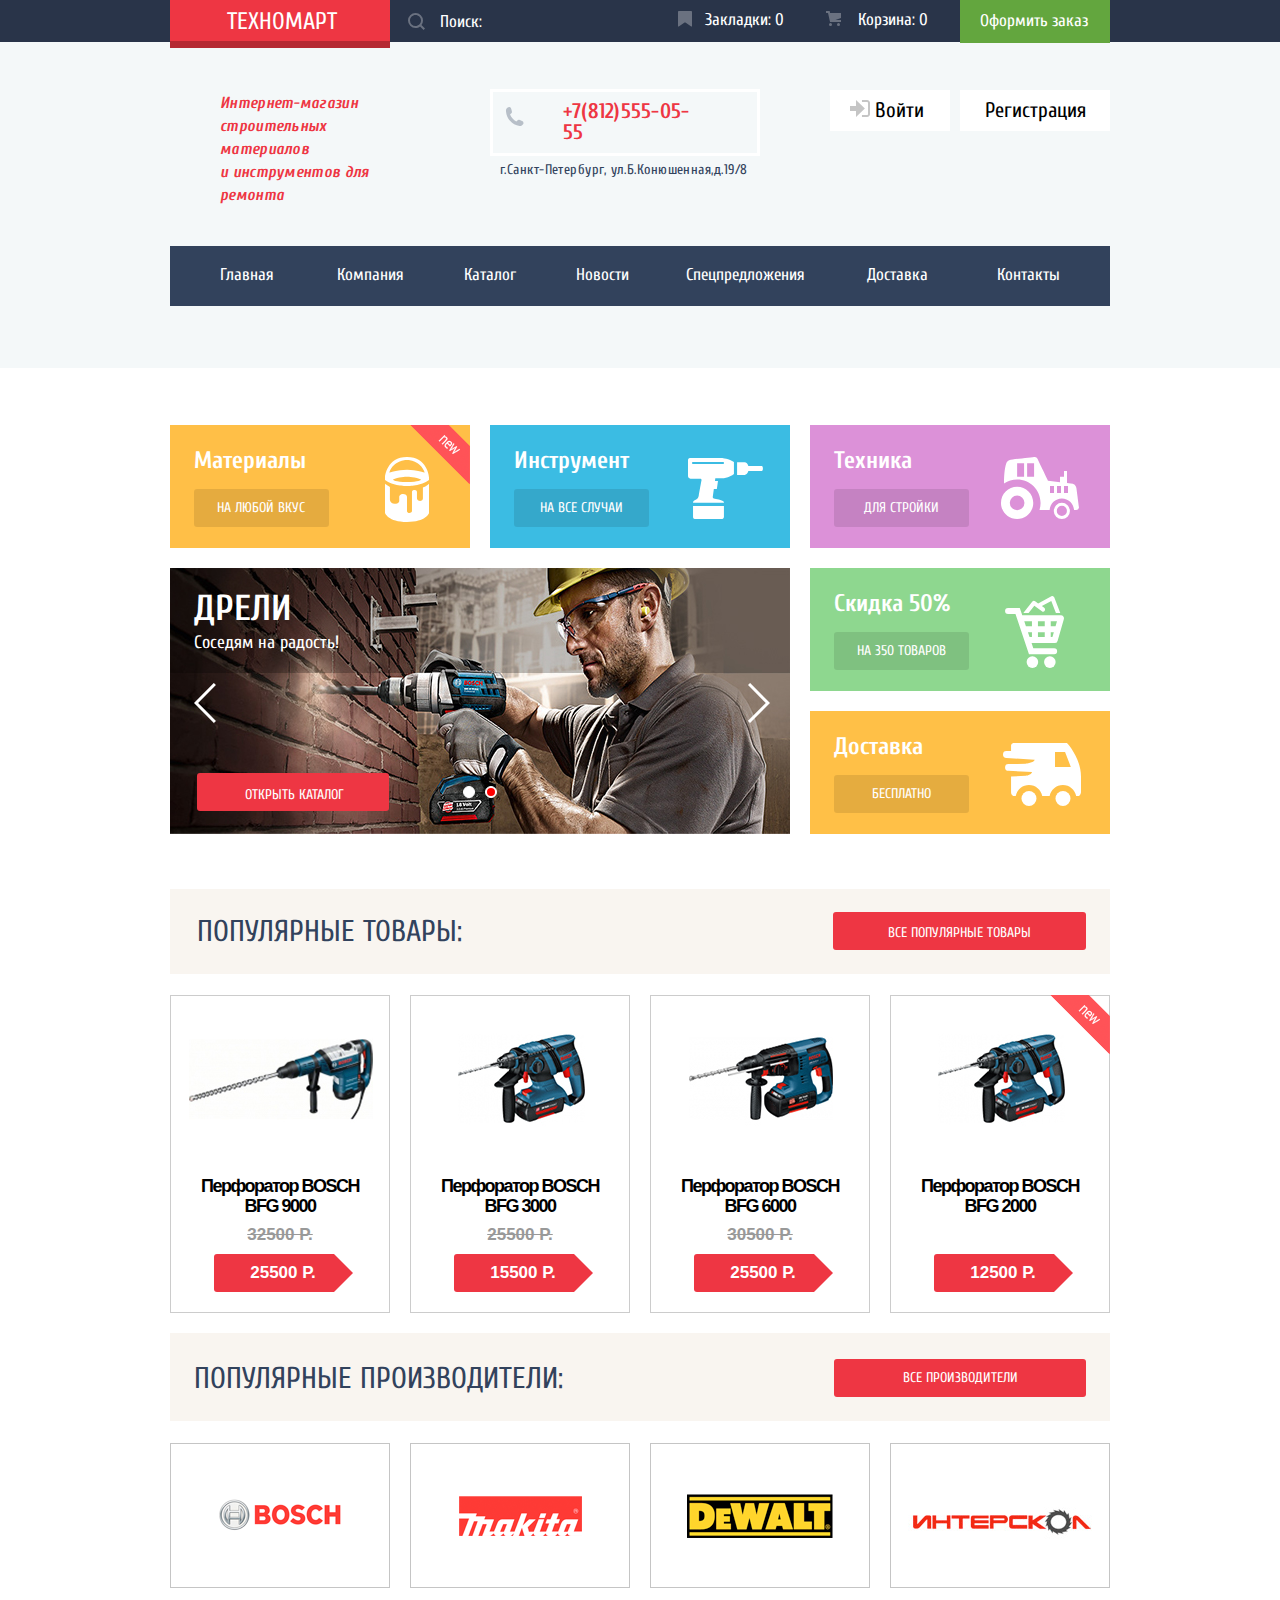
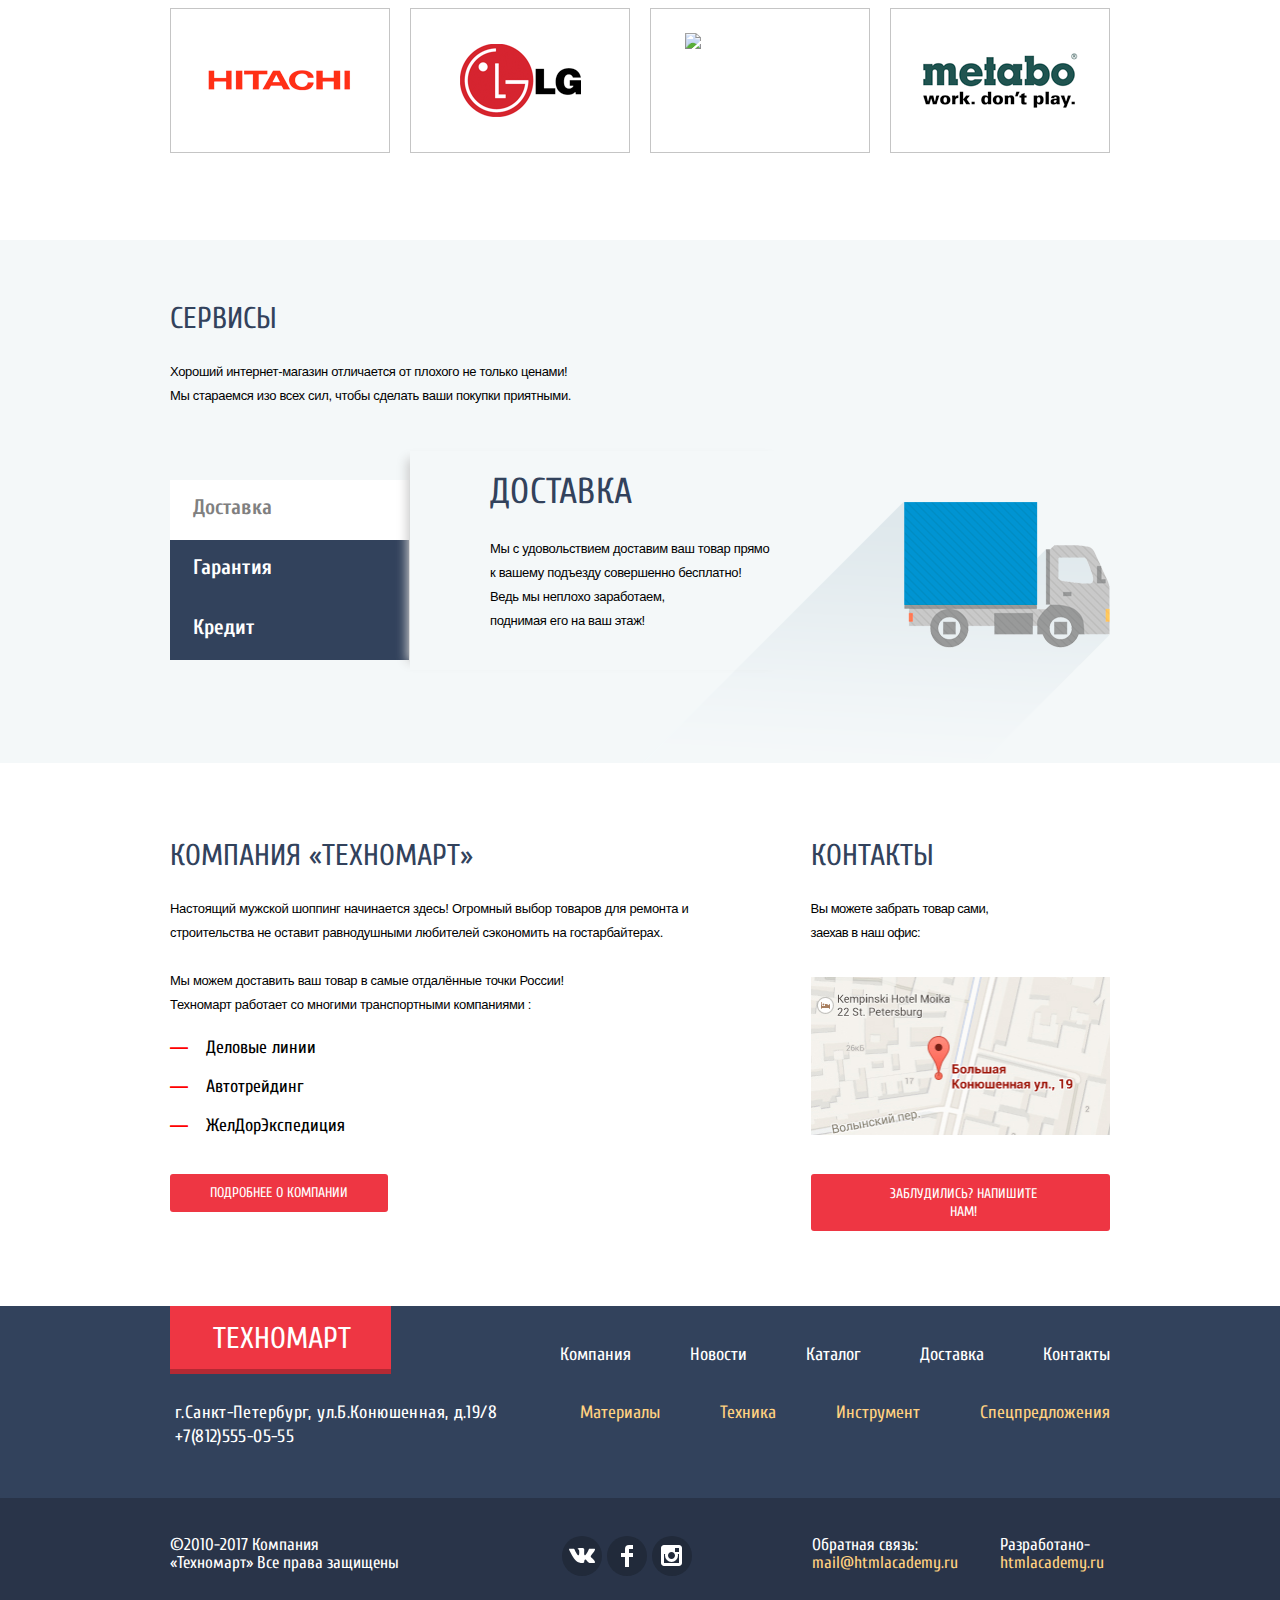
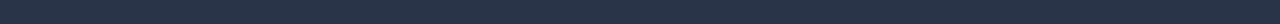
==== commit e5a8803c: "2попытка" ====
--- a/index.html
+++ b/index.html
@@ -1,393 +1,392 @@
 <!DOCTYPE html>
 <html lang="ru">
-  <head>
+	<head>
     <meta charset="utf-8">
     <title>HTML Academy: Техномарт</title>
     <link rel="stylesheet" href="css/normalize.css" type='text/css'>
-    <link rel="stylesheet" href="css/style.min.css" type='text/css'>
+    <link rel="stylesheet" href="css/style.css" type='text/css'>
     <link href="https://fonts.googleapis.com/css?family=PT+Sans+Narrow:400,700&amp;subset=cyrillic" rel="stylesheet">
     <link href="https://fonts.googleapis.com/css?family=Cuprum:400,700;PT+Sans+Narrow:400,700&amp;subset=cyrillic" rel="stylesheet">
   </head>
   <body class="inner-page">
-      <header class="main-header">
-         <div class="full-width">
-            <div class="header-top">
-              <a class="logo-header" href="index.html">ТЕХНОМАРТ</a>
-              <form class="search">
-              	<input type="search" id="search" placeholder="Поиск:">
-              	<button class="search-button" type="submit">
-              		<svg xmlns="http://www.w3.org/2000/svg" width="17" height="17" viewBox="0 0 17 17">
-              			<path d="M17 15.586l-3.542-3.542A7.465 7.465 0 0 0 15 7.5 7.5 7.5 0 1 0 7.5 15c1.71 0 3.282-.579 4.544-1.542L15.586 17 17 15.586zM2 7.5C2 4.467 4.467 2 7.5 2 10.532 2 13 4.467 13 7.5c0 3.032-2.468 5.5-5.5 5.5A5.506 5.506 0 0 1 2 7.5z"/>
-              		</svg>
-              	</button>
-              </form>   
-                    
-              <a class="bookmark" href=""> Закладки: 0</a>
-   						<a class="product-basket" href="">Корзина: <span>0</span></a>
-              <a class="checkout" href="">Оформить заказ</a>
- 
-            </div>
-         </div>
-         <div class="help-container">
-         		<div class="header-center">
-          		<h1 class="company-describe">Интернет-магазин строительных материалов и&nbsp;инструментов для ремонта</h1>
-          		<div class="container-contact">
-           	  	<a class="telefone-number" href="tel:+78125550555">
-            	  	+7(812)555-05-55         
-          			</a>
-          			<address class="address-header">г.Санкт-Петербург, ул.Б.Конюшенная,д.19/8</address>
-          		</div>
-          		<ul class="list registration">
-              	<li class="user-enter">
-                  <a class="user" href="">
-                     <svg class="icon-logout" xmlns="http://www.w3.org/2000/svg" width="20" height="17" viewBox="0 0 20 17">
-                         <path fill="#c5c5c5" d="M14.875 8.5L6 0v6H0v5h6v6z"/><path fill="#c5c5c5" d="M16.986 15.01h-5.027V17h5.027c2.178 0 3.004-1.81 3.029-3.026V3.028C19.99 1.811 19.164 0 16.986 0h-5.027v1.99h5.027c.839 0 .992.681 1.01 1.057v10.904c-.017.376-.171 1.059-1.01 1.059z"/>
-                     </svg>
-                      Войти
-                  </a>
-              	</li>
-              	<li class="registration-item">
-                  <a href="">Регистрация</a>
-              	</li>
-            	</ul>
-         		</div>
-         		<nav class="main-navigation">  
-            		<ul class="list main-menu">
-               		<li><a href="index.html">Главная </a></li>
-               		<li><a href="">Компания</a> </li>
-               		<li><a href="catalog.html">Каталог</a> </li>
-               		<li><a href="">Новости</a> </li>
-               		<li><a href="">Спецпредложения</a> </li>
-               		<li><a href="">Доставка </a></li>
-               		<li><a href="">Контакты</a></li>
-            		</ul>
-         		</nav>
-         </div>
-      </header>
-      
-      <main class="main">
-         <div class="main-page">
-          <ul class="list advantages">
+  	<header class="main-header">
+    	<div class="full-width">
+      	<div class="header-top">
+        	<div class="logo-header"><p>ТЕХНОМАРТ</p></div>
+          <form class="search">
+            <input type="search" id="search" placeholder="Поиск:">
+            <button class="search-button" type="submit">
+             	<svg xmlns="http://www.w3.org/2000/svg" width="17" height="17" viewBox="0 0 17 17">
+             		<path d="M17 15.586l-3.542-3.542A7.465 7.465 0 0 0 15 7.5 7.5 7.5 0 1 0 7.5 15c1.71 0 3.282-.579 4.544-1.542L15.586 17 17 15.586zM2 7.5C2 4.467 4.467 2 7.5 2 10.532 2 13 4.467 13 7.5c0 3.032-2.468 5.5-5.5 5.5A5.506 5.506 0 0 1 2 7.5z"/>
+             	</svg>
+             	</button>
+          </form>   
+          <a class="bookmark" href=""> Закладки: 0</a>
+   				<a class="product-basket" href="">Корзина: <span>0</span></a>
+          <a class="checkout" href="">Оформить заказ</a>
+        </div>
+      </div>
+      <div class="help-container">
+      	<div class="header-center">
+        	<h1 class="company-describe">Интернет-магазин строительных материалов и&nbsp;инструментов для ремонта</h1>
+          <div class="container-contact">
+          	<a class="telefone-number" href="tel:+78125550555">
+            	+7(812)555-05-55         
+          	</a>
+          	<address class="address-header">г.Санкт-Петербург, ул.Б.Конюшенная,д.19/8</address>
+          </div>
+          <ul class="list registration">
+          	<li class="user-enter">
+            	<a class="user" href="">
+              	<svg class="icon-logout" xmlns="http://www.w3.org/2000/svg" width="20" height="17" viewBox="0 0 20 17">
+                	<path fill="#c5c5c5" d="M14.875 8.5L6 0v6H0v5h6v6z"/>
+                  <path fill="#c5c5c5" d="M16.986 15.01h-5.027V17h5.027c2.178 0 3.004-1.81 3.029-3.026V3.028C19.99 1.811 19.164 0 16.986 0h-5.027v1.99h5.027c.839 0 .992.681 1.01 1.057v10.904c-.017.376-.171 1.059-1.01 1.059z"/>
+                </svg>
+                Войти
+              </a>
+            </li>
+            <li class="registration-item">
+            	<a href="">Регистрация</a>
+            </li>
+          </ul>
+        </div>
+        <nav class="main-navigation">  
+        	<ul class="list main-menu">
+          	<li><a class="first" href="index.html">Главная </a></li>
+            <li><a class="after-first"href="">Компания</a></li>
+            <li><a class="before-middle" href="catalog.html">Каталог</a> </li>
+            <li><a class="middle" href="">Новости</a> </li>
+            <li><a class="after-middle" href="">Спецпредложения</a> </li>
+            <li><a class="before-last" href="">Доставка </a></li>
+            <li><a class="last" href="">Контакты</a></li>
+          </ul>
+        </nav>
+      </div>
+    </header>  
+    <main class="main">
+    	<div class="main-page">
+      	<ul class="list advantages">
+        	<li>
+          	<ul class="first-container">
+            	<li class="advantages-item materials ">
+              	<b>Материалы</b> 
+                <div class="flag-item new-flag">Новинка</div>
+                <a class="catalog-link" href="">НА ЛЮБОЙ ВКУС</a>
+              </li>
+              <li class="advantages-item instruments ">
+              	<b>Инструмент</b>
+                <a class="catalog-link" href="">НА ВСЕ СЛУЧАИ</a>
+              </li>
+              <li class="slider-container ">
+              	<ul class="list slider">
+              		<li class="slide1">
+                		<b>ДРЕЛИ</b>
+               			<p> Соседям на радость!</p>
+               		</li>
+               		<li class="slide2 none visually-hidden">
+               			<b>ПЕРФОРАТОРЫ</b>
+               			<p >Настоящие мужские игрушки</p>
+               		</li>
+               		<li class="slides-container"> 
+              			<ul class="list slides-arrows">
+              				<li>
+              					<button class="switch-button">
+              						<svg xmlns="http://www.w3.org/2000/svg" width="22" height="40" viewBox="0 0 22 40">
+              							<path fill="#FFF" d="M19.83-.035l2.089 2.099L4.13 19.947l17.847 17.939-2.09 2.099L-.048 19.947z"/>
+              						</svg>
+              					</button>
+              				</li>
+              				<li>
+              					<button class="switch-button">
+              						<svg xmlns="http://www.w3.org/2000/svg" width="22" height="40" viewBox="0 0 22 40">
+              							<path fill="#FFF" d="M2.098-.035L.009 2.064l17.789 17.883L-.048 37.886l2.089 2.099 19.935-20.038z"/>
+              						</svg>
+              					</button>
+              				</li>
+              			</ul>
+               			<a class="open-catalog link-container" href="catalog.html">ОТКРЫТЬ КАТАЛОГ</a>
+               			<div class="slides-switches">
+               				<input type="radio" class="slide-radio">
+               				<input type="radio" class="slide-radio" checked>
+               			</div>
+               		</li>
+               	</ul>
+              </li>
+            </ul>
+          </li>
+          <li>
+          	<ul class="second-container">
+            	<li class="advantages-item  tech ">
+              	<b>Техника</b>
+                <a class="catalog-link" href="">ДЛЯ СТРОЙКИ</a>
+              </li>
+             	<li class="advantages-item discounts "> 
+              	<b>Скидка 50%</b>
+                <a class="catalog-link" href="">НА 350 ТОВАРОВ</a>
+              </li>
+            	<li class="advantages-item delivery "> 
+              	<b>Доставка</b>
+                <a class="catalog-link" href="">БЕСПЛАТНО</a>
+              </li>
+            </ul>
+          </li>
+				</ul>
+        <section class="popular-item">
+        	<div class="popular">
+          	<h2>ПОПУЛЯРНЫЕ ТОВАРЫ:</h2>
+            <h4 class="button link-container "><a class="button-link all-items" href="">ВСЕ ПОПУЛЯРНЫЕ ТОВАРЫ</a></h4>
+          </div>
+          <ul class="list index-list">
+          	<li class="catalog-item">
+            	<div class="actions">
+              	<a href="" class="buy">Купить</a>
+                <a href="" class="in-bookmark">В закладки</a>
+              </div>
+              <a href="">
+              	<p class="catalog-item-image">
+                	<img src="img/snippet-32961.jpg" width="184" height="164" alt="Перфоратор BOSCH BFG 9000">
+                </p>
+                <h3 class="product-name"> Перфоратор BOSCH BFG 9000</h3>
+              </a>
+              <del>32500 Р.</del>
+              <ins>25500 Р.</ins> 
+            </li>
+            <li class="catalog-item">
+            	<div class="actions">
+              	<a href="" class="buy">Купить</a>
+                <a href="" class="in-bookmark">В закладки</a>
+              </div>
+              <a href="">
+              	<p class="catalog-item-image">
+              		<img src="img/snippet-18927.jpg" width="127" height="112" alt="Перфоратор Bosch BFG 3000">
+              	</p>
+              	<h3 class="product-name"> Перфоратор BOSCH BFG 3000</h3>
+              </a>
+              <del>25500 Р.</del>
+              <ins>15500 Р.</ins>    
+            </li>
+            <li class="catalog-item">
+            	<div class="actions">
+              	<a href="" class="buy">Купить</a>
+                <a href="" class="in-bookmark">В закладки</a>
+              </div>
+              <a href=""> 
+              	<p class="catalog-item-image">
+                	<img src="img/snippet-945.jpg" width="144" height="128" alt="Перфоратор Bosch BFG 6000">
+                </p>
+                <h3 class="product-name">Перфоратор BOSCH BFG 6000</h3>
+              </a>
+              <del>30500 Р.</del>
+              <ins>25500 Р.</ins>
+            </li>
+            <li class="catalog-item">
+            	<div class="flag flag-new">Новинка</div>
+              <div class="actions">
+              	<a href="" class="buy">Купить</a>
+                <a href="" class="in-bookmark">В закладки</a>
+              </div>	
+              <a href="">
+              	<p class="catalog-item-image">
+                	<img src="img/snippet-18927-1.jpg" width="127" height="112" alt="Перфоратор Bosch BFG 2000">
+                </p>
+                <h3 class="product-name">Перфоратор BOSCH BFG 2000</h3> 
+              </a>
+              <del class="visually-hidden">12500 Р.</del>
+              <ins>12500 Р.</ins>
+            </li>
+          </ul> 
+        </section>
+        <section class="popular-item">
+        	<div class="popular popular-companies">
+          	<h2>ПОПУЛЯРНЫЕ ПРОИЗВОДИТЕЛИ:</h2> 
+            <h4 class="button link-container "><a class="button-link all-manufactures"  href="">ВСЕ ПРОИЗВОДИТЕЛИ</a></h4>
+          </div>
+          <ul class="list companies-list">
+          	<li><a href=""><img src="img/bosch.png" width="126" height="37" alt="BOSCH"></a></li>
+            <li><a href=""><img src="img/makita1.png" width="123" height="40" alt="MAKITA"></a></li>
+            <li><a href=""><img src="img/dewalt1.png" width="146" height="44" alt="DeWALT"></a></li>
+            <li><a href=""><img src="img/interscol1.png" width="200" height="88" alt="ИНТЕРСКОЛ"></a></li>
+            <li><a href=""><img src="img/hitachi1.png" width="169" height="31" alt="HITACHI"></a></li>
+            <li><a href=""><img src="img/lg1.png" width="121" height="73" alt="LG"></a></li>
+            <li><a href=""><img src="img/aeg.png" width="151" height="96" alt="AEG"></a></li>
+            <li><a href=""><img src="img/metabo1.png" width="204" height="69" alt="METABO"></a></li>
+          </ul>
+        </section>
+      </div>
+      <div class="services-delivery">
+      	<div class="full-services-delivery">
+        	<div class="services-item">
+          	<article class="services">
+            	<h2>СЕРВИСЫ</h2>
+              <p>
+                Хороший интернет-магазин отличается от плохого не только ценами!
+                Мы стараемся изо всех сил, чтобы сделать ваши покупки приятными.
+              </p> 
+            </article>
+          </div>
+          <div class="helpbox">
+          	<ul class="list services-item">
+            	<li class="delivery-active"><a href="#delivery">Доставка</a></li>
+              <li><a href="#guerantee">Гарантия</a></li>
+              <li><a href="#credit">Кредит</a></li>
+            </ul>
+            <ul class="list slider-help">
+            	<li>
+             		<section class="delivery">
+             	  	<h2>ДОСТАВКА</h2>
+                 	<p> Мы с удовольствием доставим ваш товар прямо<br> к вашему подъезду совершенно бесплатно!</p>
+                 	<p class="help-delivery">Ведь мы неплохо заработаем,<br> поднимая его на ваш этаж!</p>
+              	</section>
+              </li>
+              <li>
+              	<section class="visually-hidden guerantee">
+             	  	<h2>ГАРАНТИЯ</h2>
+                 	<p> Если купленный у нас товар поломается или заискрит,<br> а также в случае пожара, спровоцированного его возгоранием, вы всегда можете быть уверены в нашей гарантии. Мы обменяем сгоревший товар на новый.</p>
+                 	<p class="help-guerantee"> Дом восстановите уже как-нибудь сами.</p>
+              	</section>
+              </li>
+              <li>
+              	<section class="visually-hidden credit">
+             	  	<h2>КРЕДИТ</h2>
+                 	<p>Залезть в долговую  яму стало проще!</p>
+                 	<p class="help-credit">Кредитные консультантты придут к вам на помощь.</p>
+                 	<p>
+                 		<a class="send-message" href="">Отправить заявку</a>
+                 	</p>
+              	</section>
+              </li>
+						</ul>
+          </div>
+        </div>
+      </div>
+      <div class="company-contact-container">
+      	<div class="company-container">
+        	<article class="company-description btn">
+          	<h2>КОМПАНИЯ «ТЕХНОМАРТ»</h2>
+            <p>Настоящий мужской шоппинг начинается здесь! Огромный выбор товаров для ремонта и строительства не оставит равнодушными любителей 			сэкономить на гостарбайтерах.</p>
+            <p class="delivery-description">
+            	Мы можем доставить ваш товар в самые отдалённые точки России!
+              Техномарт работает со многими транспортными компаниями : 
+            </p>
+            <ul class="list delivery-companies">
+            	<li>
+              	<span>&mdash;</span> 
+                Деловые линии 
+              </li>
+              <li> 
+              	<span>&mdash;</span> 
+                Автотрейдинг 
+              </li>
+              <li> 
+              	<span>&mdash;</span> 
+                ЖелДорЭкспедиция
+              </li>
+            </ul>
+          </article>
+          <p class="button btn link-container"><a href="">ПОДРОБНЕЕ О КОМПАНИИ</a></p>
+        </div>
+        <div class="contact-container">
+        	<section class="contacts">
+          	<h2>КОНТАКТЫ</h2>
+            <p class="supply"> Вы  можете забрать товар сами, заехав в наш офис:</p>
+           	<img src="img/map.jpg" width="300" height="158" alt="г.Санкт-Петербург, ул.Б.Конюшенная,д.19/8">
+            <p class="button btn link-container "><a class="address" href="">ЗАБЛУДИЛИСЬ? НАПИШИТЕ НАМ!</a></p>
+          </section>
+        </div>
+      </div>
+    </main>
+    <footer class="main-footer">
+    	<div class="footer-nav">
+      	<div class="footer-container-nav">
+        	<div class="logo-footer"><p>ТЕХНОМАРТ</p></div>
+          <ul class="list footer-navigation">
+          	<li><a href="">Компания</a></li>
+            <li><a href="">Новости</a></li>
+            <li><a href="">Каталог</a></li>
+            <li><a href="">Доставка</a></li>
+            <li><a href="">Контакты</a></li>
+          </ul>
+        </div>
+        <div class="footer-container-user-nav">
+        	<p class="footer-contact">
+          	г.Санкт-Петербург, ул.Б.Конюшенная, д.19/8
+            +7(812)555-05-55
+          </p>
+          <ul class="list footer-menu">
+          	<li><a href="">Материалы</a></li>
+            <li><a href="">Техника</a></li>
+            <li><a href="">Инструмент</a></li>
+            <li><a href="">Спецпредложения</a> </li>
+          </ul>
+        </div>
+      </div>
+      <div class="footer-social-container">
+      	<div class=" footer-social">
+        	<p class="info-company">
+          	&#169;2010-2017 Компания «Техномарт»
+            Все права защищены
+          </p>
+          <ul class="list networks">
+          	<li>
+            	<a href="">
+              	<svg xmlns="http://www.w3.org/2000/svg" width="26" height="15" viewBox="0 0 26 15">
+                	<path fill="#FFF" d="M16.138 11.51c.956-.309 2.18 2.04 3.483 2.939.978.681 1.727.534 1.727.534l3.473-.05s1.815-.112.957-1.554c-.071-.12-.503-1.069-2.585-3.022-2.177-2.043-1.882-1.712.739-5.244 1.597-2.153 2.236-3.468 2.036-4.028-.192-.539-1.365-.399-1.365-.399L20.69.713c-.381.001-.704.119-.851.515-.003.004-.621 1.666-1.445 3.079-1.741 2.989-2.436 3.148-2.724 2.961-.661-.433-.494-1.737-.494-2.664 0-2.897.432-4.105-.846-4.417-.427-.104-.739-.172-1.828-.182-1.392-.021-2.574 0-3.244.329-.445.223-.786.712-.579.74.26.035.843.16 1.155.586.401.552.389 1.789.389 1.789s.229 3.411-.54 3.834c-.528.29-1.25-.302-2.803-3.016-.793-1.388-1.392-2.922-1.392-2.922s-.116-.285-.326-.441c-.25-.185-.6-.244-.6-.244L.848.684S.29.7.085.946c-.182.218-.015.668-.015.668s2.909 6.881 6.203 10.347c3.02 3.182 6.452 2.971 6.452 2.971h1.555s.469-.054.709-.312c.224-.24.214-.691.214-.691s-.031-2.109.935-2.419z"/>
+                </svg>
+              </a>
+            </li>
             <li>
-             <ul class="first-container">
-              <li class="advantages-item materials ">
-                  <b>Материалы</b> 
-                  <div class="flag-item new-flag">Новинка</div>
-                 <a class="catalog-link" href="">НА ЛЮБОЙ ВКУС</a>
-              </li>
-              <li class="advantages-item instruments ">
-                  <b>Инструмент</b>
-                  <a class="catalog-link" href="">НА ВСЕ СЛУЧАИ</a>
-              </li>
-              <li class="slider-container ">
-              <ul class="list slider">
-              	<li class="slide1">
-                	<b>ДРЕЛИ</b>
-               		<p> Соседям на радость!</p>
-               	</li>
-               	<li class="slide2 none visually-hidden">
-               		<b>ПЕРФОРАТОРЫ</b>
-               		<p >Настоящие мужские игрушки</p>
-               	</li>
-               	<li class="slides-container"> 
-              		<ul class="list slides-arrows">
-              			<li>
-              				<button class="switch-button">
-              					<svg xmlns="http://www.w3.org/2000/svg" width="22" height="40" viewBox="0 0 22 40">
-              						<path fill="#FFF" d="M19.83-.035l2.089 2.099L4.13 19.947l17.847 17.939-2.09 2.099L-.048 19.947z"/>
-              					</svg>
-              				</button>
-              			</li>
-              		<li>
-              			<button class="switch-button">
-              				<svg xmlns="http://www.w3.org/2000/svg" width="22" height="40" viewBox="0 0 22 40">
-              						<path fill="#FFF" d="M2.098-.035L.009 2.064l17.789 17.883L-.048 37.886l2.089 2.099 19.935-20.038z"/>
-              				</svg>
-              			</button>
-              		</li>
-              	</ul>
-               		<a class="open-catalog link-container" href="catalog.html">ОТКРЫТЬ КАТАЛОГ</a>
-               		<div class="slides-switches">
-               			<input type="radio" class="slide-radio">
-               			<input type="radio" class="slide-radio" checked>
-               		</div>
-               	</li>
-               	</ul>
-              </li>
-             </ul>
+            	<a href="">
+              	<svg xmlns="http://www.w3.org/2000/svg" width="12" height="22" viewBox="0 0 12 22">
+                	<path fill="#FFF" d="M12 4V0H8a4 4 0 0 0-4 4v4H0v4h4v10h4V12h4V8H8V4h4z"/>
+                </svg>
+              </a>
             </li>
             <li>
-            	<ul class="second-container">
-             		<li class="advantages-item  tech ">
-                  <b>Техника</b>
-                  <a class="catalog-link" href="">ДЛЯ СТРОЙКИ</a>
-              </li>
-             		<li class="advantages-item discounts "> 
-                  <b>Скидка 50%</b>
-                  <a class="catalog-link" href="">НА 350 ТОВАРОВ</a>
-              </li>
-            	 	<li class="advantages-item delivery "> 
-                  <b>Доставка</b>
-                  <a class="catalog-link" href="">БЕСПЛАТНО</a>
-              </li>
-            	</ul>
-            </li>
-				 </ul>
-          <section class="popular-item">
-               <div class="popular">
-                   <h2>ПОПУЛЯРНЫЕ ТОВАРЫ:</h2>
-                   <h4 class="button link-container "><a class="button-link all-items" href="">ВСЕ ПОПУЛЯРНЫЕ ТОВАРЫ</a></h4>
-               </div>
-               <ul class="list index-list">
-                   <li class="catalog-item">
-                     <div class="actions">
-                     		<a href="" class="buy">Купить</a>
-                     		<a href="" class="in-bookmark">В закладки</a>
-                     	</div>
-                      <a href="">
-                        <p class="catalog-item-image">
-                            <img src="img/snippet-32961.jpg" width="184" height="164" alt="Перфоратор BOSCH BFG 9000">
-                        </p>
-                        <h3 class="product-name"> Перфоратор BOSCH BFG 9000</h3>
-                      </a>
-                    	<del>32500 Р.</del>
-                    	<ins>25500 Р.</ins> 
-                   
-                  </li>
-                   <li class="catalog-item">
-                      <div class="actions">
-                     		<a href="" class="buy">Купить</a>
-                     		<a href="" class="in-bookmark">В закладки</a>
-                     	</div>
-                       <a href="">
-                        <p class="catalog-item-image">
-                            <img src="img/snippet-18927.jpg" width="127" height="112" alt="Перфоратор Bosch BFG 3000">
-                        </p>
-                        <h3 class="product-name"> Перфоратор BOSCH BFG 3000</h3>
-                      </a>
-                    <del>25500 Р.</del>
-                    <ins>15500 Р.</ins>    
-                  </li>
-                   <li class="catalog-item">
-                   <div class="actions">
-                     		<a href="" class="buy">Купить</a>
-                     		<a href="" class="in-bookmark">В закладки</a>
-                     	</div>
-                    <a href=""> 
-                        <p class="catalog-item-image">
-                            <img src="img/snippet-945.jpg" width="144" height="128" alt="Перфоратор Bosch BFG 6000">
-                        </p>
-                        <h3 class="product-name">Перфоратор BOSCH BFG 6000</h3>
-                    </a>
-                    <del>30500 Р.</del>
-                    <ins>25500 Р.</ins>
-                  </li>
-                   <li class="catalog-item">
-                       <div class="flag flag-new">Новинка</div>
-                       <div class="actions">
-                     		<a href="" class="buy">Купить</a>
-                     		<a href="" class="in-bookmark">В закладки</a>
-                     	</div>	
-                        <a href="">
-                            <p class="catalog-item-image">
-                                <img src="img/snippet-18927-1.jpg" width="127" height="112" alt="Перфоратор Bosch BFG 2000">
-                            </p>
-                            <h3 class="product-name">Перфоратор BOSCH BFG 2000</h3> 
-                        </a>
-                        <del class="visually-hidden">12500 Р.</del>
-                        <ins>12500 Р.</ins>
-                   </li>
-               </ul> 
-          </section>
-          <section class="popular-item">
-              <div class="popular">
-                  <h2>ПОПУЛЯРНЫЕ ПРОИЗВОДИТЕЛИ:</h2> 
-                  <h4 class="button link-container "><a class="button-link all-manufactures"  href="">ВСЕ ПРОИЗВОДИТЕЛИ</a></h4>
-              </div>
-              <ul class="list companies-list">
-                   <li><a href=""><img src="img/bosch.png" width="126" height="37" alt="BOSCH"></a></li>
-                   <li><a href=""><img src="img/Makita.png" width="123" height="40" alt="MAKITA"></a></li>
-                   <li><a href=""><img src="img/DeWALT.png" width="146" height="44" alt="DeWALT"></a></li>
-                   <li><a href=""><img src="img/Interscol.png" width="200" height="88" alt="ИНТЕРСКОЛ"></a></li>
-                   <li><a href=""><img src="img/Hitachi.png" width="169" height="31" alt="HITACHI"></a></li>
-                   <li><a href=""><img src="img/LG.png" width="121" height="73" alt="LG"></a></li>
-                   <li><a href=""><img src="img/AEG.png" width="151" height="96" alt="AEG"></a></li>
-                   <li><a href=""><img src="img/Metabo.png" width="204" height="69" alt="METABO"></a></li>
-               </ul>
-            </section>
-         </div>
-         <div class="services-delivery">
-         	<div class="full-services-delivery">
-          	<div class="services-item">
-            	<article class="services">
-              	<h2>СЕРВИСЫ</h2>
-                <p>
-                    Хороший интернет-магазин отличается от плохого не только ценами!
-                    Мы стараемся изо всех сил, чтобы сделать ваши покупки приятными.
-                </p> 
-              </article>
-            </div>
-            <div class="helpbox">
-            	<ul class="list services-item">
-                 <li class="delivery-active"><a href="#delivery">Доставка</a></li>
-                 <li><a href="#guerantee">Гарантия</a></li>
-                 <li><a href="#credit">Кредит</a></li>
-            	</ul>
-            	<ul class="list slider-help">
-            		<li>
-             			<section class="delivery">
-             	   		<h2>ДОСТАВКА</h2>
-                 		<p> Мы с удовольствием доставим ваш товар прямо к вашему подъезду совершенно бесплатно!</p>
-                 		<p class="help-delivery">Ведь мы неплохо заработаем,<br> поднимая его на ваш этаж!</p>
-              		</section>
-              	</li>
-              	<li>
-              		<section class="visually-hidden guerantee">
-             	   		<h2>ГАРАНТИЯ</h2>
-                 		<p> Если купленный у нас товар поломается или заискрит, а также в случае пожара, спровоцированного его возгоранием, вы всегда можете быть уверены в нашей гарантии. Мы обменяем сгоревший товар на новый.</p>
-                 	<p class="help-guerantee"> Дом восстановите уже как-нибудь сами.</p>
-              		</section>
-              	</li>
-              	<li>
-              		<section class="visually-hidden credit">
-             	   		<h2>КРЕДИТ</h2>
-                 		<p>Залезть в долговую  яму стало проще!</p>
-                 		<p class="help-credit">Кредитные консультантты придут к вам на помощь.</p>
-                 		<p >
-                 			<a class="send-message" href="">Отправить заявку</a>
-                 		</p>
-              		</section>
-              </li>
-							</ul>
-            </div>
-         	</div>
-         </div>
-         <div class="company-contact-container">
-         		<div class="company-container">
-          		<article class="company-description btn">
-                <h2>КОМПАНИЯ «ТЕХНОМАРТ»</h2>
-                <p>Настоящий мужской шоппинг начинается здесь! Огромный выбор товаров для ремонта и строительства не оставит равнодушными любителей 			сэкономить на гостарбайтерах.</p>
-                <p>
-                    Мы можем доставить ваш товар в самые отдалённые точки России!<br>
-                    Техномарт работает со многими транспортными компаниями : 
-                </p>
-                <ul class="list delivery-companies">
-                    <li> Деловые линии </li>
-                    <li> Автотрейдинг </li>
-                    <li> ЖелДорЭкспедиция</li>
-                </ul>
-          		</article>
-          		<p class="button btn link-container"><a href="">ПОДРОБНЕЕ О КОМПАНИИ</a></p>
-          	</div>
-          	<div class="contact-container">
-          		<section class="contacts">
-              	<h2>КОНТАКТЫ</h2>
-              	<p>
-               	   Вы  можете забрать товар сами,<br> заехав в наш офис:
-                	 <img src="img/map.jpg" width="300" height="158" alt="г.Санкт-Петербург, ул.Б.Конюшенная,д.19/8">
-              	</p>
-              	<p class="button btn link-container "><a class="address" href="">ЗАБЛУДИЛИСЬ? НАПИШИТЕ НАМ!</a></p>
-          		</section>
-         	 	</div>
-         </div>
-      </main>
-      
-      <footer class="main-footer">
-        <div class="footer-nav">
-          <div class="footer-container-nav">
-           	<a class="logo-footer" href="index.html">ТЕХНОМАРТ</a>
-           	<ul class="list footer-navigation">
-               <li><a href="">Компания</a></li>
-               <li><a href="">Новости</a></li>
-               <li><a href="">Каталог</a></li>
-               <li><a href="">Доставка</a></li>
-               <li><a href="">Контакты</a></li>
-           	</ul>
-          </div>
-          <div class="footer-container-user-nav">
-           	<p class="footer-contact">
-                г.Санкт-Петербург, ул.Б.Конюшенная, д.19/8
-                +7(812)555-05-55
-           	</p>
-           	<ul class="list footer-menu">
-               <li><a href="">Материалы</a></li>
-               <li><a href="">Техника</a></li>
-               <li><a href="">Инструмент</a></li>
-               <li><a href="">Спецпредложения</a> </li>
-           	</ul>
-          </div>
-        </div>
-        <div class="footer-social-container">
-         	<div class=" footer-social">
-            <p class="info-company">
-                &#169;2010-2017 Компания «Техномарт»
-                Все права защищены
-            </p>
-            <ul class="list networks">
-               <li>
-                   <a href="">
-                      <svg xmlns="http://www.w3.org/2000/svg" width="26" height="15" viewBox="0 0 26 15">
-                         <path fill="#FFF" d="M16.138 11.51c.956-.309 2.18 2.04 3.483 2.939.978.681 1.727.534 1.727.534l3.473-.05s1.815-.112.957-1.554c-.071-.12-.503-1.069-2.585-3.022-2.177-2.043-1.882-1.712.739-5.244 1.597-2.153 2.236-3.468 2.036-4.028-.192-.539-1.365-.399-1.365-.399L20.69.713c-.381.001-.704.119-.851.515-.003.004-.621 1.666-1.445 3.079-1.741 2.989-2.436 3.148-2.724 2.961-.661-.433-.494-1.737-.494-2.664 0-2.897.432-4.105-.846-4.417-.427-.104-.739-.172-1.828-.182-1.392-.021-2.574 0-3.244.329-.445.223-.786.712-.579.74.26.035.843.16 1.155.586.401.552.389 1.789.389 1.789s.229 3.411-.54 3.834c-.528.29-1.25-.302-2.803-3.016-.793-1.388-1.392-2.922-1.392-2.922s-.116-.285-.326-.441c-.25-.185-.6-.244-.6-.244L.848.684S.29.7.085.946c-.182.218-.015.668-.015.668s2.909 6.881 6.203 10.347c3.02 3.182 6.452 2.971 6.452 2.971h1.555s.469-.054.709-.312c.224-.24.214-.691.214-.691s-.031-2.109.935-2.419z"/>
-                      </svg>
-                    </a>
-               </li>
-               <li>
-                   <a href="">
-                      <svg xmlns="http://www.w3.org/2000/svg" width="12" height="22" viewBox="0 0 12 22">
-                          <path fill="#FFF" d="M12 4V0H8a4 4 0 0 0-4 4v4H0v4h4v10h4V12h4V8H8V4h4z"/>
-                      </svg>
-                   </a>
-               </li>
-               <li>
-                  <a href="">
-                      <svg xmlns="http://www.w3.org/2000/svg" width="21" height="21" viewBox="0 0 21 21">
-                          <path fill="#FFF" d="M18 0H3C1.35 0 0 1.35 0 3v15c0 1.65 1.35 3 3 3h15c1.65 0 3-1.35 3-3V3c0-1.65-1.35-3-3-3zm-7.5 7c1.93 0 3.5 1.57 3.5 3.5S12.43 14 10.5 14 7 12.43 7 10.5 8.57 7 10.5 7zM18 18H3V9h1.181A6.504 6.504 0 0 0 4 10.5a6.5 6.5 0 1 0 13 0 6.45 6.45 0 0 0-.181-1.5H18v9zm0-11h-4V3h4v4z"/>
-                      </svg>
-                  </a>
-                </li>
-            </ul>
-              <p class="mail feedback">
-                    Обратная связь:
-                    <a href="mailto:email@">mail@htmlacademy.ru </a>
-                </p>
-              <p class="mail developers">
-                    Разработано- 
-                    <a href="https://htmlacademy.ru/intensive/htmlcss">htmlacademy.ru</a>
-                </p>
-          	 </div>
-        </div>
-      </footer>
-      
-      <section class="modal modal-login">
-      	<form method="post">
+            	<a href="">
+              	<svg xmlns="http://www.w3.org/2000/svg" width="21" height="21" viewBox="0 0 21 21">
+                	<path fill="#FFF" d="M18 0H3C1.35 0 0 1.35 0 3v15c0 1.65 1.35 3 3 3h15c1.65 0 3-1.35 3-3V3c0-1.65-1.35-3-3-3zm-7.5 7c1.93 0 3.5 1.57 3.5 3.5S12.43 14 10.5 14 7 12.43 7 10.5 8.57 7 10.5 7zM18 18H3V9h1.181A6.504 6.504 0 0 0 4 10.5a6.5 6.5 0 1 0 13 0 6.45 6.45 0 0 0-.181-1.5H18v9zm0-11h-4V3h4v4z"/>
+                </svg>
+              </a>
+            </li>
+          </ul>
+          <p class="mail feedback">
+          	Обратная связь:
+            <a href="mailto:email@">mail@htmlacademy.ru </a>
+          </p>
+          <p class="mail developers">
+          	Разработано- 
+            <a href="https://htmlacademy.ru/intensive/htmlcss">htmlacademy.ru</a>
+          </p>
+        </div>
+      </div>
+    </footer>
+    <section class="modal modal-login">
+    	<form method="post">
       	<div class="login-container">
       		<div class="login-inputs">
-      			<p>
-      				<label for="name">Ваше имя:</label><br>
-      				<input class="user-name" type="text" id="name" name="login" placeholder=" Имя Фамилия">
-      			</p>
-      			<p>
-      				<label for="email">Ваш email:</label><br>
-      				<input class="user-mail" type="email" id="email" name="mail" placeholder=" email@example.com">
-      			</p>
-      			<p>
+      			<div>
+      				<label for="name">Ваше имя:</label>
+      				<p><input class="user-name" type="text" id="name" name="login" placeholder=" Имя Фамилия"></p>	
+      			</div>
+      			<div>
+      				<label for="email">Ваш email:</label>
+      				<p><input class="user-mail" type="email" id="email" name="mail" placeholder=" email@example.com"></p>
+      			</div>
+      			<div>
       				<label for="textarea">Текст письма:</label>
-      				<textarea class="random-text" placeholder=" В свободной форме" id="textarea" cols="30" rows="10"></textarea>
-      			</p>
+      				<p><textarea class="random-text" placeholder=" В свободной форме" id="textarea" cols="30" rows="10"></textarea></p>
+      			</div>
       		</div>
       	</div>
-      		<div class="button-send-form">
+      	<div class="button-send-form">
       			<button type="submit">Отправить</button>
-      		</div>
-      	</form>
-  			<button class="modal-close" type="button">Закрыть</button>
-		  </section>
-
-      <section class="modal none modal-map">
-  			<button class="modal-close close" type="button">Закрыть</button>
-		  </section>
-		  
- 			<script src="js/script.min.js"></script>
-
+      	</div>
+      </form>
+  		<button class="modal-close" type="button">Закрыть</button>
+		</section>
+    <section class="modal none modal-map">
+  		<button class="modal-close close" type="button">Закрыть</button>
+		</section>
+ 		<script src="js/script.min.js"></script>
   </body>
 </html>--- a/css/style.css
+++ b/css/style.css
@@ -0,0 +1,2187 @@
+﻿body {
+	font-family: 'Cuprum', Arial, sans-serif;
+	font-size: 17px;
+	line-height: 18px;
+	font-weight: 400;
+	width: 100%;
+	min-width: 960px;
+	color: #ffffff;
+	background-color: #f3f7f8;
+}
+img {
+	max-width: 100%;
+	height: auto;
+}
+.visually-hidden {
+	visibility: hidden;
+}
+.bookmark::before,
+.product-basket::before {
+	position: absolute;
+	content: "";
+	top: 10px;
+	left: 10px;
+	width: 16px;
+	height: 18px;
+	background-repeat: no-repeat;
+	background-position: 0 0;
+	opacity: 0.3;
+}
+.bookmark::before {
+	margin-left: -2px;
+	margin-top: 1px;
+	background-image: url(../img/icon-bookmark.svg);
+}
+.product-basket::before {
+	margin-left: 1px;
+	margin-top: 1px;
+	background-image: url(../img/icon-cart.svg);
+}
+.search button[type="submit"] {
+	opacity: 0.3;
+}
+.search button[type="submit"]:hover {
+	opacity: 1;
+}
+.search input[type="search"]::-webkit-input-placeholder {
+	color: #ffffff;
+}
+.search input[type="search"]:-ms-input-placeholder {
+	color: #ffffff;
+}
+.search input[type="search"]::-ms-input-placeholder {
+	color: #ffffff;
+}
+.search input[type="search"]::placeholder {
+	color: #ffffff;
+}
+.bookmark:hover::before,
+.product-basket:hover::before,
+.product-basket:focus::before,
+.bookmark:focus::before {
+	opacity: 1;
+}
+.bookmark:active::before,
+.product-basket:active::before {
+	opacity: 0.4;
+}
+a {
+	text-decoration: none;
+	color: #ffffff;
+}
+.list {
+	list-style: none;
+}
+.header-top {
+	margin-left: 10px;
+	margin-right: 10px;
+	background-color: #293449;
+}
+.header-top .bookmark {
+	position: relative;
+	display: block;
+	max-width: 150px;
+	min-width: 142px;
+	text-align: center;
+	padding-top: 11px;
+	padding-bottom: 9px;
+	padding-left: 3px;
+}
+.header-top .product-basket {
+	position: relative;
+	display: inline-block;
+	min-width: 134px;
+	text-align: center;
+	padding-left: 11px;
+	padding-top: 11px;
+	padding-bottom: 10px;
+}
+.checkout {
+	display: inline-block;
+	max-width: 150px;
+	padding-left: 20px;
+	padding-right: 22px;
+	padding-top: 12px;
+	padding-bottom: 13px;
+	background-color: #63a63e;
+}
+.checkout:hover,
+.checkout:focus {
+	background-color: #5fbb2d;
+}
+.checkout:active {
+	background-color: #518534;
+	color: #a8c29a;
+}
+.search {
+	margin-left: 220px;
+	display: -webkit-box;
+	display: -ms-flexbox;
+	display: flex;
+	min-width: 260px;
+}
+.search input[type="search"] {
+	width: 230px;
+	padding: 0px;
+	background-color: transparent;
+	border: 0px;
+	-webkit-box-ordinal-group: 3;
+	-ms-flex-order: 2;
+	order: 2;
+}
+.search input[type="search"]:focus {
+	background-color: white;
+	outline: 0px;
+}
+.search button[type="submit"] {
+	background-color: transparent;
+	border: 0px;
+	width: 50px;
+	padding-left: 2px;
+	padding-right: 0px;
+	padding-top: 10px;
+	padding-bottom: 5px;
+	-webkit-box-ordinal-group: 2;
+	-ms-flex-order: 1;
+	order: 1;
+	text-align: center;
+}
+.search-button path {
+	fill: #fff;
+	outline: 0px;
+	opacity: 1;
+}
+input[type="search"]:focus ~ button[type="submit"] {
+	background-color: white;
+	opacity: 1;
+}
+input[type="search"]:focus ~ button[type="submit"] path {
+	fill: red;
+}
+.search:hover {
+	background-color: #212a3a;
+}
+.search:hover + .search-button path {
+	fill: #fff;
+}
+.product-basket:hover,
+.bookmark:hover,
+.product-basket:focus,
+.bookmark:focus {
+	background-color: #161d29;
+}
+.product-basket:active,
+.bookmark:active {
+	background-color: #161d29;
+	color: #a2a5a9;
+}
+.logo-header,
+.logo-footer {
+	text-transform: uppercase;
+	font-size: 24px;
+	max-width: 220px;
+	line-height: 24px;
+	padding: 0px;
+	background-color: #ee3643;
+}
+.logo-footer p,
+.logo-header p {
+	margin: 0px;
+}
+.logo-footer {
+	display: inline-block;
+	font-size: 30px;
+	line-height: 30px;
+	padding-top: 18px;
+	padding-bottom: 14px;
+	padding-left: 43px;
+	padding-right: 40px;
+	margin: 0px;
+	border-bottom: 5px solid #b52933;
+	text-align: center;
+}
+.logo-header {
+	position: absolute;
+	display: inline-block;
+	padding-top: 10px;
+	padding-bottom: 7px;
+	padding-left: 57px;
+	padding-right: 53px;
+	margin: 0px;
+	border-bottom: 7px solid #b52933;
+	text-align: center;
+	z-index: 2;
+}
+.logo-header:hover,
+.logo-footer:hover,
+.logo-header:focus,
+.logo-footer:focus {
+	background-color: #ca2c37;
+}
+.logo-header:active,
+.logo-footer:active {
+	background-color: #ba2732;
+}
+.user-enter a:hover,
+.user-enter a:focus {
+	color: red;
+}
+.user-enter .user:active {
+	color: #c5c5c5;
+}
+.user-enter .user:active path {
+	fill: #c5c5c5;
+}
+.user-enter svg {
+	margin-left: -5px;
+}
+.user:hover path,
+.user:focus path {
+	fill: black;
+}
+.registration a:hover,
+.registration a:focus {
+	color: red;
+}
+.registration a:active {
+	color: #c5c5c5;
+}
+.main-page {
+	width: 940px;
+	margin: 0px auto;
+	padding: 0 10px;
+	background-color: #ffffff;
+}
+.registration a {
+	display: block;
+	font-size: 21px;
+	line-height: 21px;
+	color: black;
+	padding-top: 10px;
+	padding-left: 25px;
+	padding-right: 24px;
+	padding-bottom: 10px;
+	background-color: #ffffff;
+}
+.company-describe {
+	max-width: 200px;
+	font-size: 16px;
+	line-height: 23px;
+	font-style: italic;
+	letter-spacing: 0.31px;
+	font-weight: 700;
+	color: #ee3643;
+	width: 300px;
+	padding-top: 50px;
+	padding-left: 50px;
+	padding-right: 50px;
+	padding-bottom: 39px;
+	margin-top: 0px;
+	margin-bottom: 0px;
+	margin-right: 20px;
+	text-align: left;
+}
+.address-header {
+	color: #32425c;
+	font-size: 14px;
+	letter-spacing: 0.45px;
+	line-height: 24px;
+	font-style: normal;
+	margin-top: 2px;
+	margin-left: 10px;
+}
+.telefone-number {
+	display: inline-block;
+	font-size: 21px;
+	line-height: 21px;
+	letter-spacing: 0.24px;
+	font-weight: 700;
+	color: #ee3643;
+	border: 3px solid #ffffff;
+	padding-top: 9px;
+	padding-left: 70px;
+	padding-right: 49px;
+	padding-bottom: 10px;
+	background-image: url(../img/icon-phone.svg);
+	background-repeat: no-repeat;
+	background-position: 5% 35%;
+}
+.popular {
+	display: -webkit-box;
+	display: -ms-flexbox;
+	display: flex;
+	-webkit-box-pack: justify;
+	-ms-flex-pack: justify;
+	justify-content: space-between;
+	background-color: #f9f5f0;
+	padding-top: 23px;
+	padding-left: 27px;
+	padding-right: 24px;
+}
+.popular-companies {
+	padding-left: 24px;
+	padding-top: 26px;
+	margin-bottom: 2px;
+}
+.main-menu {
+	display: -webkit-box;
+	display: -ms-flexbox;
+	display: flex;
+	padding: 0px;
+	-webkit-box-pack: center;
+	-ms-flex-pack: center;
+	justify-content: center;
+}
+.main-menu a {
+	font-size: 17px;
+	line-height: 17px;
+	text-decoration: none;
+	padding: 8px 14px;
+	color: #ffffff;
+	display: inline-block;
+	background-color: #32425c;
+	padding-top: 20px;
+	padding-bottom: 23px;
+	padding-left: 22px;
+	padding-right: 39px;
+	display: block;
+}
+.main-menu .first {
+	padding-left: 50px;
+	padding-right: 38px;
+}
+.main-menu .after-first {
+	padding-right: 35px;
+	padding-left: 25px;
+}
+.main-menu .before-middle {
+	padding-right: 35px;
+	padding-left: 25px;
+}
+.main-menu .middle {
+	padding-right: 20px;
+	padding-left: 25px;
+}
+.main-menu .after-middle {
+	padding-right: 30px;
+	padding-left: 37px;
+}
+.main-menu .before-last {
+	padding-right: 31px;
+	padding-left: 32px;
+}
+.main-menu .last {
+	padding-right: 50px;
+	padding-left: 38px;
+}
+.main-menu a:hover,
+.main-menu a:focus {
+	background-color: #1d2739;
+}
+.main-header {
+	padding-bottom: 62px;
+	background-color: #f4f8f9;
+}
+.main-menu a:active {
+	background-color: #1d2739;
+	color: #686f7b;
+}
+.advantages b {
+	font-size: 24px;
+	line-height: 30px;
+	color: white;
+
+}
+.advantages p {
+	font-size: 14px;
+	line-height: 18px;
+	color: white;
+}
+.slider {
+	padding-left: 0px;
+}
+.slider b {
+	font-size: 24px;
+	line-height: 30px;
+	color: white;
+}
+.main h2 {
+	font-size: 30px;
+	line-height: 30px;
+	font-weight: 400;
+	color: #32425c;
+	margin-top: 5px;
+	margin-bottom: 27px;
+}
+.index-list li {
+	font-family: 'PTSans', "Arial", sans-serif;
+	font-size: 17px;
+	line-height: 18px;
+}
+.catalog-item .product-name {
+	font-family: "PTSans", "Arial", sans-serif;
+	font-size: 18px;
+	line-height: 20px;
+	font-weight: 700;
+	letter-spacing: -1.5px;
+	color: black;
+	padding: 5px 18px;
+	margin-top: 10px;
+	margin-bottom: 5px;
+}
+.catalog-item ins {
+	font-family: "PTSans", "Arial", sans-serif;
+	font-size: 17px;
+	line-height: 18px;
+	font-weight: 700;
+	display: block;
+	text-decoration: none;
+	padding-top: 10px;
+	padding-bottom: 10px;
+	background-color: #ee3643;
+	position: relative;
+	width: 80px;
+	margin: 10px auto;
+	margin-bottom: 20px;
+	margin-left: 43px;
+	padding: 10px 29px;
+	color: white;
+	background: #ee3643;
+	border-radius: 3px;
+}
+.main-page .button {
+	font-family: "Cuprum", "Arial", sans-serif;
+	font-size: 14px;
+	line-height: 18px;
+	color: black;
+	margin: 0;
+	padding: 0;
+}
+.contact-container a,
+.company-container a {
+	margin-bottom: 38px;
+}
+.contact-container a:hover,
+.company-container a:hover,
+.contact-container a:focus,
+.company-container a:focus {
+	background-color: #ca2c37;
+}
+.contact-container a:active,
+.company-container a:active {
+	background-color: #ca2c37;
+}
+.all-items {
+	display: inline-block;
+	font-weight: 400;
+	padding-left: 55px;
+	padding-right: 55px;
+	padding-top: 12px;
+	padding-bottom: 8px;
+	text-align: center;
+	border-radius: 3px;
+	background-color: #ee3643;
+	margin: 0px;
+}
+.all-manufactures {
+	display: inline-block;
+	font-weight: 400;
+	padding-left: 69px;
+	padding-right: 68px;
+	padding-top: 10px;
+	padding-bottom: 10px;
+	text-align: center;
+	border-radius: 3px;
+	background-color: #ee3643;
+	margin: 0px;
+}
+.all-catalog {
+	width: 700px;
+}
+.catalog-item del {
+	color: grey;
+}
+.services p,
+.delivery p {
+	font-family: 'PTSans', Arial, sans-serif;
+	font-size: 13px;
+	line-height: 24px;
+	letter-spacing: -0.33px;
+	color: black;
+}
+.delivery h2 {
+	font-size: 36px;
+	line-height: 36px;
+	font-weight: 400;
+	letter-spacing: 0.3px;
+	margin-bottom: 27px;
+	margin-top: 23px;
+}
+.services h2 {
+	margin-top: 64px;
+	margin-bottom: 26px;
+	font-weight: 400;
+}
+.services-delivery {
+	background-color: #f4f8f9;
+
+}
+.inner-page {
+	background-color: white;
+}
+.full-services-delivery {
+	display: -webkit-box;
+	display: -ms-flexbox;
+	display: flex;
+	-webkit-box-orient: vertical;
+	-webkit-box-direction: normal;
+	-ms-flex-direction: column;
+	flex-direction: column;
+	width: 940px;
+	margin: 0px auto;
+	padding: 0 10px;
+	background-image: url(../img/Car.png);
+	background-repeat: no-repeat;
+	background-position: 98% 100%;
+	padding-bottom: 76px;
+}
+.services p {
+	width: 420px;
+	margin-bottom: 26px;
+}
+.helpbox .delivery {
+	width: 300px;
+	padding-left: 80px;
+	border-left: 0px solid grey;
+
+}
+.helpbox {
+	display: -webkit-box;
+	display: -ms-flexbox;
+	display: flex;
+}
+.helpbox .services-item {
+	width: 240px;
+	padding-top: 29px;
+	padding-bottom: 10px;
+	padding-left: 0px;
+}
+.services-item a {
+	font-family: "Cuprum", "Arial", sans-serif;
+	font-size: 21px;
+	line-height: 30px;
+	font-weight: 700;
+	letter-spacing: 0.1px;
+	display: inline-block;
+	width: 216px;
+	padding-left: 23px;
+	padding-top: 12px;
+	padding-bottom: 18px;
+	background-color: #32425c;
+}
+.services-item a:hover,
+.services-item a:focus {
+	background-color: white;
+	color: grey;
+}
+.delivery-active a {
+	background-color: white;
+	color: grey;
+}
+.company-description p {
+	font-family: 'PTSans', "Arial", sans-serif;
+	font-size: 13px;
+	line-height: 24px;
+	letter-spacing: -0.29px;
+	color: black;
+	padding-bottom: 15px;
+}
+.delivery-companies {
+	font-family: "Cuprum", "Arial", sans-serif;
+	font-size: 18px;
+	line-height: 20px;
+	color: black;
+	font-weight: 400;
+	margin: 0px;
+	padding-left: 0px;
+	margin-bottom: 10px;
+
+}
+.delivery-companies li {
+	padding-bottom: 18px;
+
+}
+.delivery-companies span {
+	font-family: "PTSans", "Arial", sans-serif;
+	color: red;
+	letter-spacing: 2px;
+	margin-right: 11px;
+	font-weight: 700;
+}
+.contacts p {
+	font-family: 'PTSans', "Arial", sans-serif;
+	font-size: 13px;
+	line-height: 24px;
+	color: black;
+}
+.footer-navigation,
+.footer-contact {
+	display: block;
+	font-size: 18px;
+	line-height: 24px;
+	margin-top: 17px;
+	margin-bottom: 7px;
+	padding-left: 5px;
+	color: white;
+}
+.footer-contact {
+	width: 330px;
+	letter-spacing: 0.38px;
+}
+.footer-navigation a:hover,
+.footer-menu a:hover,
+.footer-navigation a:focus,
+.footer-menu a:focus {
+	text-decoration: underline;
+	text-underline-position: under;
+}
+.footer-navigation a:active {
+	text-decoration: none;
+	color: rgb(228, 233, 237, 0.4);
+}
+.footer-menu a:active {
+	text-decoration: none;
+	color: rgb(255, 209, 128, 0.4);
+}
+.feedback a:hover,
+.developers a:hover,
+.feedback a:focus,
+.developers a:focus {
+	text-decoration: underline;
+	text-underline-position: under;
+}
+.feedback a:active,
+.developers a:active {
+	color: red;
+}
+.footer-menu a {
+	display: inline-block;
+	margin-left: 60px;
+	font-size: 18px;
+	line-height: 24px;
+	color: #ffd180;
+}
+.info-company {
+	display: block;
+	width: 240px;
+	margin: 0px;
+}
+.footer-social info-company {
+	display: inline-block;
+	width: 230px;
+	margin: 0px;
+	font-size: 16px;
+	line-height: 18px;
+	color: white;
+}
+.feedback {
+	margin-top: 0;
+	width: 150px;
+}
+.developers {
+	margin-top: 0;
+	margin-left: 41px;
+	padding-right: 10px;
+	width: 100px;
+	text-align: left;
+}
+.mail a {
+	color: #ffd180;
+}
+.help-delivery {
+	margin-top: 0;
+}
+.delivery p {
+	margin-bottom: 0px;
+}
+.networks a {
+	display: -webkit-box;
+	display: -ms-flexbox;
+	display: flex;
+	-webkit-box-pack: center;
+	-ms-flex-pack: center;
+	justify-content: center;
+	-webkit-box-align: center;
+	-ms-flex-align: center;
+	align-items: center;
+	width: 40px;
+	height: 40px;
+	border-radius: 50%;
+	background-color: #212a3a;
+	margin-right: 5px;
+}
+.networks a:hover,
+.networks a:active,
+.networks a:focus {
+	background-color: red;
+}
+.footer-nav {
+	background-color: #32425c;
+}
+.footer-social {
+	width: 940px;
+	margin: 0px auto;
+	padding: 0 10px;
+	padding-bottom: 35px;
+	display: -webkit-box;
+	display: -ms-flexbox;
+	display: flex;
+	background-color: #293449;
+}
+.catalog-item {
+	position: relative;
+	display: inline-block;
+	width: 218px;
+	margin-right: 20px;
+	margin-bottom: 20px;
+	border: 1px solid #ccc;
+	font-weight: bold;
+	text-align: center;
+}
+.index-list {
+	margin: 0px;
+	padding: 0px;
+	padding-top: 21px;
+}
+.deferred-goods a {
+	background-color: #ee3643;
+}
+.my-menu a {
+	font-size: 16px;
+	line-height: 18px;
+	text-decoration: underline;
+	color: #32425c;
+}
+.my-menu a:hover,
+.my-menu a:focus {
+	color: red;
+	border-color: red;
+}
+.my-menu a:active {
+	color: #c5c5c5;
+	border-color: #c5c5c5;
+}
+.login {
+	font-size: 21px;
+	line-height: 21px;
+	color: black;
+}
+.changing-page a {
+	font-family: "PTSans", "Arial", sans-serif;
+	font-size: 13px;
+	line-height: 18px;
+	letter-spacing: -0.8px;
+	padding-left: 39px;
+	text-transform: uppercase;
+	color: black;
+}
+.changing-page .home {
+	padding: 0px;
+}
+.name-page {
+	font-size: 30px;
+	line-height: 30px;
+	text-transform: uppercase;
+	color: #32425c;
+	letter-spacing: -0.8px;
+}
+.catalog-page h2 {
+	font-family: "PTSans", "Arial", sans-serif;
+	font-size: 13px;
+	line-height: 18px;
+	text-transform: uppercase;
+	letter-spacing: -1px;
+	color: black;
+	margin: 0px;
+	padding-left: 18px;
+}
+.type-sort {
+	font-family: "PTSans", "Arial", sans-serif;
+	font-weight: 700;
+	font-size: 17px;
+	line-height: 30px;
+	text-transform: uppercase;
+	letter-spacing: -1.5px;
+	color: black;
+	padding-bottom: 12px;
+}
+.filter-option {
+	font-family: "PTSans", "Arial", sans-serif;
+	font-size: 15px;
+	line-height: 20px;
+	text-transform: uppercase;
+	color: black;
+	padding: 0px;
+	margin-bottom: 20px;
+}
+.form-btn {
+	font-family: "PTSans", "Arial", sans-serif;
+	font-size: 13px;
+	line-height: 18px;
+	letter-spacing: -1px;
+	text-transform: uppercase;
+	color: black;
+	display: inline-block;
+	color: black;
+	font-weight: 700;
+	padding-left: 38px;
+	padding-top: 10px;
+	padding-right: 38px;
+	padding-bottom: 8px;
+	background-color: #ffffff;
+	border: 1px solid #c5c5c5;
+	cursor: pointer;
+	margin-top: 60px;
+}
+.product-info {
+	width: 100%;
+	background-color: #f2f6f8;
+	padding-top: 65px;
+	padding-bottom: 69px;
+}
+.product-info-container {
+	width: 940px;
+	padding: 0 10px;
+	margin: 0 auto;
+}
+.popular h4 {
+	margin: 0px;
+	padding: 0px;
+}
+.product-info h4 {
+	width: 940px;
+	margin: 0 auto;
+	padding: 0 10px;
+	font-size: 30px;
+	line-height: 30px;
+	letter-spacing: 0.2px;
+	font-weight: 400;
+	padding-bottom: 27px;
+	padding-left: 0;
+	text-transform: uppercase;
+	color: black;
+}
+.product-info h3 {
+	margin: 0px;
+	padding: 0px;
+}
+.product-info p {
+	font-family: "PTSans", "Arial", sans-serif;
+	font-size: 13px;
+	line-height: 24px;
+	letter-spacing: -0.27px;
+	color: black;
+	width: 940px;
+	margin: 0 auto;
+	padding: 0 10px;
+	padding-left: 0;
+}
+.full-width {
+	width: 100%;
+	background-color: #293449;
+}
+.header-top {
+	display: -webkit-box;
+	display: -ms-flexbox;
+	display: flex;
+	width: 940px;
+	max-height: 42px;
+	margin: 0px auto;
+	padding: 0 10px;
+	-ms-flex-wrap: wrap;
+	flex-wrap: wrap;
+
+
+}
+.header-center {
+	width: 940px;
+	margin: 0px auto;
+	display: -webkit-box;
+	display: -ms-flexbox;
+	display: flex;
+	-ms-flex-pack: distribute;
+	justify-content: space-around;
+}
+.registration-item {
+	width: 150px;
+}
+.main-menu li {
+	text-align: center;
+	-ms-flex-preferred-size: auto;
+	flex-basis: auto;
+	-webkit-box-flex: 1;
+	-ms-flex-positive: 1;
+}
+.advantages .advantages-item {
+	width: 276px;
+	line-height: 30px;
+	padding-left: 24px;
+	padding-top: 21px;
+	padding-bottom: 1px;
+	margin-left: 0px;
+}
+.materials {
+	position: relative;
+	margin-bottom: 20px;
+	margin-right: 20px;
+	background-color: #ffbf47;
+	background-image: url(../img/icon-1.svg);
+	background-repeat: no-repeat;
+	background-position: 84% 55%;
+}
+.materials .flag-item {
+	position: absolute;
+	top: 0px;
+	right: 0px;
+	width: 60px;
+	height: 60px;
+	text-indent: -1000px;
+	overflow: hidden;
+	z-index: 2;
+}
+.materials .new-flag {
+	background: url("../img/new-flag.png") no-repeat 0 0;
+}
+.instruments {
+	margin-bottom: 20px;
+	margin-right: 20px;
+	background-color: #3bbce3;
+	background-image: url(../img/icon-2.svg);
+	background-repeat: no-repeat;
+	background-position: 88% 53%;
+}
+.tech {
+	margin-bottom: 20px;
+	background-color: #dc91d8;
+	background-image: url(../img/icon-3.svg);
+	background-repeat: no-repeat;
+	background-position: 86% 53%;
+}
+.discounts {
+	margin-bottom: 20px;
+	background-color: #8ed78f;
+	background-image: url(../img/icon-4.svg);
+	background-repeat: no-repeat;
+	background-position: 81% 55%;
+}
+.catalog-link {
+	font-size: 14px;
+	line-height: 18px;
+	display: block;
+	max-width: 112px;
+	color: white;
+	padding-top: 10px;
+	padding-bottom: 10px;
+	background-color: rgba(0, 0, 0, 0.1);
+	margin-right: 0px;
+	margin-top: 11px;
+	margin-bottom: 20px;
+	text-align: center;
+	padding-left: 11px;
+	padding-right: 12px;
+	border-radius: 3px;
+}
+.open-catalog:hover,
+.open-catalog:focus {
+	background-color: #ca2c37;
+}
+.catalog-link:hover,
+.catalog-link:focus {
+	background-color: rgba(0, 0, 0, 0.15);
+}
+.catalog-link:active {
+	background-color: rgba(0, 0, 0, 0.20);
+}
+.button-link:hover,
+.button-link:focus {
+	background-color: #ca2c37;
+}
+.advantages {
+	padding-left: 0px;
+	padding-top: 57px;
+	padding-bottom: 55px;
+	margin-bottom: 0px;
+	margin-top: 0px;
+	width: 940px;
+	display: -webkit-box;
+	display: -ms-flexbox;
+	display: flex;
+	-webkit-box-pack: justify;
+	-ms-flex-pack: justify;
+	justify-content: space-between;
+}
+.advantages > li:first-child {
+	width: 640px;
+}
+.first-container {
+	display: -webkit-box;
+	display: -ms-flexbox;
+	display: flex;
+	-ms-flex-wrap: wrap;
+	flex-wrap: wrap;
+	padding-left: 0px;
+}
+.second-container {
+	display: -webkit-box;
+	display: -ms-flexbox;
+	display: flex;
+	-webkit-box-orient: vertical;
+	-webkit-box-direction: normal;
+	-ms-flex-direction: column;
+	flex-direction: column;
+	padding-left: 0px;
+	padding-bottom: 0px;
+}
+.help-container {
+	width: 940px;
+	margin: 0px auto;
+
+}
+.main-menu {
+	width: 940px;
+	margin: 0px auto;
+}
+.index-list {
+	display: -webkit-box;
+	display: -ms-flexbox;
+	display: flex;
+	-ms-flex-wrap: wrap;
+	flex-wrap: wrap;
+}
+.index-list li:nth-child(4) {
+	margin-right: 0px;
+}
+.companies-list {
+	width: 940px;
+	margin: 0 auto;
+	display: -webkit-box;
+	display: -ms-flexbox;
+	display: flex;
+	-ms-flex-line-pack: start;
+	align-content: flex-start;
+	-ms-flex-wrap: wrap;
+	flex-wrap: wrap;
+	padding: 0px;
+	padding-bottom: 87px;
+}
+.companies-list a {
+	display: block;
+	width: 218px;
+	height: 143px;
+	display: -webkit-box;
+	display: -ms-flexbox;
+	display: flex;
+	-webkit-box-align: center;
+	-ms-flex-align: center;
+	align-items: center;
+	-webkit-box-pack: center;
+	-ms-flex-pack: center;
+	justify-content: center;
+	border: 1px solid #c5c5c5;
+}
+.companies-list li {
+	margin-top: 20px;
+	margin-right: 20px;
+}
+.companies-list li:nth-child(4n) {
+	margin-right: 0px;
+}
+.companies-list a:hover,
+.companies-list a:focus {
+	-webkit-box-shadow: 0 0 15px rgba(0, 0, 0, 0.5);
+	box-shadow: 0 0 15px rgba(0, 0, 0, 0.5);
+}
+.container-contact {
+	width: 270px;
+	padding-top: 47px;
+	padding-right: 30px;
+	margin-right: 20px;
+}
+.user-enter {
+	display: inline-block;
+	width: 120px;
+	margin-right: 10px;
+}
+.registration {
+	width: 280px;
+	display: -webkit-box;
+	display: -ms-flexbox;
+	display: flex;
+
+	padding-top: 48px;
+	padding-left: 20px;
+	margin: 0px;
+}
+.full-services-delivery {
+	display: -webkit-box;
+	display: -ms-flexbox;
+	display: flex;
+}
+.main-page h4 {
+	margin: 0;
+	padding: 0;
+}
+.company-contact-container {
+	display: -webkit-box;
+	display: -ms-flexbox;
+	display: flex;
+	-webkit-box-pack: justify;
+	-ms-flex-pack: justify;
+	justify-content: space-between;
+	width: 940px;
+	margin: 0px auto;
+	padding: 0 10px;
+	padding-bottom: 70px;
+	background-color: #ffffff;
+}
+.company-contact-container h2 {
+	margin-top: 78px;
+	margin-bottom: 26px;
+	font-weight: 400;
+}
+.company-contact-container p {
+	margin-top: 9px;
+	margin-bottom: 5px;
+}
+.company-contact-container a:not(.contacts-button-map):active {
+	background-color: #ba2732;
+}
+.contacts img {
+	margin-top: 27px;
+	margin-bottom: 26px;
+}
+.company-container {
+	width: 600px;
+	margin-right: 79px;
+}
+.contact-container {
+	width: 320px;
+}
+.main-footer {
+	width: 100%;
+}
+.footer-container-nav {
+	width: 940px;
+	margin: 0px auto;
+	padding: 0 10px;
+	-webkit-box-pack: justify;
+	-ms-flex-pack: justify;
+	justify-content: space-between;
+}
+.footer-navigation {
+	display: -webkit-box;
+	display: -ms-flexbox;
+	display: flex;
+	padding-left: 100px;
+}
+.footer-navigation a {
+	display: inline-block;
+	padding-top: 20px;
+	margin-left: 59px;
+}
+.footer-container-nav {
+	display: -webkit-box;
+	display: -ms-flexbox;
+	display: flex;
+}
+.footer-container-user-nav {
+	display: -webkit-box;
+	display: -ms-flexbox;
+	display: flex;
+	width: 940px;
+	margin: 0px auto;
+	padding: 0 10px;
+	padding-top: 10px;
+	padding-bottom: 42px;
+	-webkit-box-pack: justify;
+	-ms-flex-pack: justify;
+	justify-content: space-between;
+}
+.footer-menu {
+	display: -webkit-box;
+	display: -ms-flexbox;
+	display: flex;
+	padding-left: 5px;
+}
+.footer-social-container {
+	width: 100%;
+	padding-top: 38px;
+	background-color: #293449;
+}
+.btn a {
+	display: inline-block;
+	text-align: center;
+	font-size: 14px;
+	line-height: 18px;
+	padding-left: 40px;
+	padding-right: 40px;
+	padding-top: 10px;
+	padding-bottom: 10px;
+	margin-top: 10px;
+	margin-bottom: 10px;
+	border-radius: 3px;
+	background-color: #ee3643;
+}
+.btn .address {
+	display: inline-block;
+	font-family: "Cuprum", "Arial", sans-serif;
+	font-size: 14px;
+	font-weight: 400;
+	line-height: 18px;
+	padding-top: 11px;
+	padding-left: 64px;
+	padding-right: 58px;
+	text-align: center;
+	margin: 0px;
+}
+.networks {
+	display: -webkit-box;
+	display: -ms-flexbox;
+	display: flex;
+	width: 132px;
+	margin: 0px;
+	padding-left: 156px;
+	margin-right: 118px;
+}
+.second-container .delivery {
+	background-color: #ffc047;
+	background-image: url(../img/icon-5.svg);
+	background-repeat: no-repeat;
+	background-position: 87% 53%;
+}
+.slider-container {
+	width: 620px;
+	height: 243px;
+	padding-top: 23px;
+	background-image: url(../img/worker1.jpg);
+}
+.slider b {
+	font-size: 36px;
+	line-height: 36px;
+	padding-bottom: 5px;
+}
+.slider p {
+	font-size: 18px;
+	line-height: 24px;
+	padding-top: 4px;
+}
+.supply {
+	width: 200px;
+	letter-spacing: -0.5px;
+}
+.delivery-description {
+	width: 430px;
+}
+.user-container {
+	width: 300px;
+	padding-right: 0px;
+	padding-left: 0px;
+	padding-top: 47px;
+	text-align: right;
+}
+.basket {
+	background-color: #ee3643;
+}
+.login {
+	display: inline-block;
+	text-align: center;
+	width: 300px;
+	padding-top: 10px;
+	padding-bottom: 10px;
+	background-color: #ffffff;
+}
+.login span {
+	color: black;
+}
+.login:hover path,
+.login:focus path {
+	fill: black;
+}
+.login .login-right {
+	margin-left: 31px;
+}
+.login .login-left {
+	margin-right: 10px;
+}
+.login:active path {
+	fill: #c5c5c5;
+}
+.login:active span {
+	color: darkgrey;
+}
+.my-menu {
+	display: -webkit-box;
+	display: -ms-flexbox;
+	display: flex;
+	padding-left: 18px;
+	margin-top: 10px;
+}
+.main {
+	width: 100%;
+	background-color: #ffffff;
+}
+.catalog-page {
+	width: 940px;
+	margin: 0px auto;
+	padding: 0 10px;
+	padding-top: 18px;
+	padding-bottom: 20px;
+	background-color: white;
+}
+.changing-page {
+	display: -webkit-box;
+	display: -ms-flexbox;
+	display: flex;
+	margin: 0px;
+	padding: 0px;
+}
+.changing-page li:last-child,
+.changing-page li:nth-child(3),
+.changing-page li:nth-child(2) {
+	background-image: url(../img/icon-right-small.svg);
+	background-repeat: no-repeat;
+	background-position: 14% 43%;
+}
+.name-page {
+	background-color: #f2f6f8;
+	padding-left: 27px;
+	padding-top: 29px;
+	padding-bottom: 30px;
+}
+.catalog-main {
+	display: -webkit-box;
+	display: -ms-flexbox;
+	display: flex;
+}
+.forms {
+	width: 220px;
+	margin-right: 20px;
+}
+.sort-container,
+.sort-type {
+	margin: 0px;
+	display: -webkit-box;
+	display: -ms-flexbox;
+	display: flex;
+	background-color: #f7f3ec;
+	-webkit-box-align: baseline;
+	-ms-flex-align: baseline;
+	align-items: baseline;
+}
+.name-filter {
+	width: 202px;
+	padding-top: 10px;
+	padding-bottom: 10px;
+	padding-left: 18px;
+	background-color: #f7f3ec;
+	margin: 0px;
+}
+.name-sorting {
+	background-color: #f7f3ec;
+}
+.sort-type {
+	font-family: "PTSans", "Arial", sans-serif;
+	font-size: 13px;
+	line-height: 18px;
+	letter-spacing: -0.9px;
+	min-width: 380px;
+	padding-top: 10px;
+	padding-bottom: 10px;
+	padding-left: 144px;
+}
+.sort-type a,
+.sort-type .price-sort {
+	color: #c5c5c5;
+	border-bottom: 1px dashed grey;
+}
+.sort-type a:hover,
+.sort-type a:focus {
+	color: black;
+	border-bottom: 1px solid red;
+}
+.sort-type a:active {
+	color: red;
+	border-bottom: 0px none;
+}
+.sort-type li:nth-child(1) {
+	margin-right: 70px;
+}
+.sort-type li:last-child {
+	margin-left: 66px;
+	letter-spacing: 0.01px;
+}
+.sort-type .sort-container {
+	padding-left: 18px;
+}
+.sort-container {
+	margin-bottom: 20px;
+}
+.sort-type .price-sort,
+.sort-type .price-sort:hover,
+.sort-type .price-sort:focus,
+.sort-type .price-sort:active {
+	color: red;
+	border-bottom: 0px none;
+	cursor: default;
+}
+.catalog-list {
+	display: -webkit-box;
+	display: -ms-flexbox;
+	display: flex;
+	-ms-flex-wrap: wrap;
+	flex-wrap: wrap;
+	padding: 0px;
+	margin: 0px;
+}
+.catalog-container .catalog-item:nth-child(3n) {
+	margin-right: 0px;
+}
+.catalog-navigation {
+	font-family: "PTSans", "Arial", sans-serif;
+	line-height: 18px;
+	font-size: 13px;
+	display: -webkit-box;
+	display: -ms-flexbox;
+	display: flex;
+	margin: 0;
+	padding: 0;
+	margin-top: 32px;
+	margin-bottom: 40px;
+}
+.catalog-navigation a,
+.catalog-navigation .active-item {
+	display: inline-block;
+	padding-top: 10px;
+	padding-bottom: 7px;
+	padding-left: 15px;
+	padding-right: 14px;
+	margin: 0;
+	margin-right: 10px;
+	background-color: transparent;
+	color: grey;
+	text-align: center;
+	border-radius: 3px;
+	border: 1px solid grey;
+}
+.catalog-navigation .active-item {
+	background-color: red;
+	color: white;
+	border-color: red;
+	cursor: default;
+}
+.next a {
+	padding-left: 30px;
+	letter-spacing: -1px;
+	padding-right: 30px;
+}
+.catalog-navigation a:hover,
+.catalog-navigation a:focus {
+	color: black;
+	border-color: #grey;
+}
+.catalog-navigation a:active {
+	border-color: red;
+}
+.slider b,
+.slider p {
+	padding-left: 24px;
+}
+.slider p {
+	background-color: transparent;
+	margin: 0px;
+}
+.slider a {
+	font-size: 14px;
+	line-height: 18px;
+	display: inline-block;
+	background-color: #ee3643;
+	padding-left: 48px;
+	padding-right: 45px;
+	padding-top: 13px;
+	padding-bottom: 7px;
+	margin-left: 27px;
+	text-align: center;
+	border-radius: 3px;
+}
+.none {
+	display: none;
+}
+.slides-container {
+	margin-top: 118px;
+	position: relative;
+	display: -webkit-box;
+	display: -ms-flexbox;
+	display: flex;
+}
+.slides-arrows {
+	min-width: 620px;
+	position: absolute;
+	padding-left: 0;
+	left: 2px;
+	top: -93px;
+	display: -webkit-box;
+	display: -ms-flexbox;
+	display: flex;
+	-webkit-box-pack: justify;
+	-ms-flex-pack: justify;
+	justify-content: space-between;
+}
+.switch-button {
+	background-color: transparent;
+	border-color: transparent;
+	padding-left: 20px;
+	padding-right: 20px;
+}
+.slides-switches {
+	display: -webkit-box;
+	display: -ms-flexbox;
+	display: flex;
+	-webkit-box-pack: center;
+	-ms-flex-pack: center;
+	justify-content: center;
+	-webkit-box-align: center;
+	-ms-flex-align: center;
+	align-items: center;
+	padding-left: 74px;
+}
+.slider-help {
+	padding-left: 0px;
+	-webkit-box-shadow: -11px 0px 10px -8px #cccccc;
+	box-shadow: -11px 0px 10px -8px #cccccc;
+}
+.slide-radio {
+	-webkit-appearance: none;
+	width: 12px;
+	height: 12px;
+	border: 1px solid white;
+	background-color: white;
+	border-radius: 50%;
+	outline: none;
+	margin-right: 10px;
+}
+.slide-radio:before {
+	content: '';
+	display: block;
+	width: 8px;
+	height: 8px;
+	margin: 1px 1px;
+	border-radius: 50%;
+}
+.slide-radio:checked:before {
+	background: red;
+}
+.catalog-item .flag {
+	position: absolute;
+	top: -1px;
+	right: -1px;
+	width: 60px;
+	height: 60px;
+	text-indent: -1000px;
+	overflow: hidden;
+	z-index: 20;
+}
+.catalog-item .flag-new {
+	background: url("../img/new-flag.png") no-repeat 0 0;
+}
+.actions a {
+	font-size: 14px;
+	line-height: 18px;
+	color: black;
+}
+.catalog-item .actions {
+	position: absolute;
+	top: 0;
+	left: 0;
+	width: 210px;
+	height: 88px;
+	padding: 40px 0;
+	background-color: rgba(255, 255, 255, 0.9);
+	z-index: 10;
+}
+.actions .buy,
+.actions .in-bookmark {
+	display: block;
+	width: 129px;
+	margin: 0 auto;
+	margin-bottom: 7px;
+	padding: 7px 0;
+	border: 3px solid #63a63e;
+	border-bottom-color: #367315;
+	background-color: #63a63e;
+	color: white;
+	font-size: 14px;
+	font-weight: normal;
+	font-family: "Cuprum", "Arial", sans-serif;
+	line-height: 18px;
+	text-decoration: none;
+	text-transform: uppercase;
+	border-radius: 3px;
+}
+.actions .buy {
+	background-image: url(../img/icon-cart.svg);
+	background-repeat: no-repeat;
+	background-position: 10% 46%;
+}
+.actions .buy:hover,
+.actions .buy:focus {
+	background-color: #5fbb2d;
+	border-color: #5fbb2d;
+	border-bottom-color: #367315;
+}
+.actions .buy:active {
+	background-color: #518534;
+	border-color: #518534;
+}
+.catalog-item .in-bookmark {
+	color: #32425c;
+	background: white;
+	border-bottom-color: #63a63e;
+}
+.open-catalog:active,
+.button-link:active {
+	background-color: #ba2732;
+}
+.actions .in-bookmark:hover,
+.actions .in-bookmark:focus {
+	border-color: #32425c;
+	border-bottom-color: #32425c;
+}
+.actions .in-bookmark:active {
+	border-color: darkgrey;
+	color: darkgrey;
+}
+.catalog-item .actions {
+	display: none;
+}
+.catalog-item:hover .actions,
+.catalog-item:focus .actions {
+	display: block;
+}
+.catalog-item .catalog-item-image {
+	display: -webkit-box;
+	display: -ms-flexbox;
+	display: flex;
+	-webkit-box-align: center;
+	-ms-flex-align: center;
+	align-items: center;
+	justify-content: center;
+	margin: 0px;
+	width: 220px;
+	height: 165px;
+}
+.catalog-item img {
+	max-width: 100%;
+}
+.catalog-item del {
+	font-family: "PTSans", "Arial", sans-serif;
+	font-size: 17px;
+	line-height: 18px;
+	font-weight: 700;
+	min-height: 20px;
+	margin-top: 15px;
+	margin-bottom: 10px;
+	color: #999;
+}
+.catalog-item ins {}
+.catalog-item ins:after {
+	content: "";
+	position: absolute;
+	top: 0px;
+	right: -20px;
+	width: 0;
+	height: 0;
+	border: 19px solid white;
+	border-left-color: #ee3643;
+}
+.catalog-item:hover {
+	-webkit-box-shadow: 0 0 15px rgba(0, 0, 0, 0.5);
+	box-shadow: 0 0 15px rgba(0, 0, 0, 0.5);
+}
+.filter {
+	padding: 0px;
+	margin: 0px;
+}
+.price-range {
+	font-family: "PTSans", "Arial", sans-serif;
+	font-size: 17px;
+	line-height: 18px;
+	display: -webkit-box;
+	display: -ms-flexbox;
+	display: flex;
+	-webkit-box-pack: justify;
+	-ms-flex-pack: justify;
+	justify-content: space-between;
+	padding-bottom: 25px;
+	border-bottom: 1px solid #f7f3ec;
+	margin-bottom: 19px;
+}
+.sorting .manufacturers {
+	border-bottom: 1px solid #f7f3ec;
+	margin-bottom: 20px;
+}
+.sorting h2 {
+	width: 200px;
+	padding-left: 20px;
+	margin-bottom: 12px;
+}
+.price-range input[type="number"] {
+	max-width: 95px;
+	min-height: 35px;
+	background-color: #f7f3ec;
+	border: 0px;
+	border-radius: 3px;
+	text-align: center;
+}
+.price-range input[type="number"]::-webkit-input-placeholder {
+	color: black;
+}
+.price-range input[type="number"]:-ms-input-placeholder {
+	color: black;
+}
+.price-range input[type="number"]::-ms-input-placeholder {
+	color: black;
+}
+.price-range input[type="number"]::placeholder {
+	color: black;
+}
+.price-range label {
+	display: none;
+}
+.price-range span {
+	color: black;
+	padding-top: 10px;
+}
+.price-range input[type=number]::-webkit-inner-spin-button,
+.price-range input[type=number]::-webkit-outer-spin-button {
+	-webkit-appearance: none;
+	margin: 0;
+}
+.my-menu .dot {
+	width: 2px;
+	height: 2px;
+	border: 1px solid black;
+	border-radius: 4px;
+	background-color: black;
+	margin-top: 7px;
+	margin-left: 14px;
+	margin-right: 14px;
+}
+.filter-checkbox {
+	position: relative;
+	padding-left: 19px;
+	letter-spacing: -1.3px;
+	cursor: pointer;
+}
+.filter-checkbox:active {
+	color: grey;
+}
+input[type="checkbox"] + .checkbox-indicator {
+	position: absolute;
+	top: -2px;
+	left: 0;
+	width: 20px;
+	height: 20px;
+	border: 2px solid #c5c5c5;
+	border-radius: 3px;
+}
+input[type="checkbox"]:focus + .checkbox-indicator {
+	border-color: #663d15;
+	outline: thin dotted;
+	outline: 5px auto -webkit-focus-ring-color;
+}
+input[type="checkbox"]:checked + .checkbox-indicator {
+	border: 0px;
+	width: 27px;
+	height: 23px;
+	background: url(../img/checkbox-on.svg) no-repeat;
+}
+.filter-radio {
+	position: relative;
+	padding-left: 18px;
+	cursor: pointer;
+	letter-spacing: -1px;
+}
+.filter-radio:active {
+	color: grey;
+}
+.filter-radio input[type="radio"] + .radio-indicator {
+	position: absolute;
+	top: -3px;
+	left: 0;
+	width: 18px;
+	height: 18px;
+	border: 3px solid #c5c5c5;
+	border-radius: 12px;
+}
+.radio-checkbox input[type="radio"]:focus + .radio-indicator {
+	border-color: #663d15;
+	outline: thin dotted;
+	outline: 5px auto -webkit-focus-ring-color;
+}
+.filter-radio input[type="radio"]:checked + .radio-indicator::before {
+	content: "";
+	display: block;
+	position: absolute;
+	top: 5px;
+	left: 5px;
+	width: 9px;
+	height: 9px;
+	background: #c5c5c5;
+	border-radius: 5px;
+}
+.form-area {
+	border: none;
+	padding: 0;
+	margin: 0;
+}
+.slide-button {
+	background-color: white;
+	width: 5px;
+	height: 13px;
+	border: 0px;
+	border-radius: 10px;
+	margin-left: 5px;
+}
+.slide-button:active {
+	background-color: red;
+	width: 5px;
+	height: 13px;
+	border-radius: 10px;
+	border-color: 3px solid #ffffff;
+	margin-left: 5px;
+}
+.arrows {
+	display: flex;
+	margin: 0px;
+	padding: 0px;
+}
+.arrows li:last-child {
+	margin: 0px;
+}
+.arrows button {
+	background-color: transparent;
+	padding: 0px;
+}
+.icon-down-dir {
+	position: relative;
+	top: 1px;
+	left: 40px;
+	border: 7px solid transparent;
+	border-top: 12px solid #c5c5c5;
+}
+.icon-up-dir {
+	position: relative;
+	bottom: 6px;
+	left: 20px;
+	border: 6px solid transparent;
+	border-top: 10px solid red;
+	-webkit-transform: rotate(180deg);
+	-ms-transform: rotate(180deg);
+	transform: rotate(180deg);
+}
+.icon-up-dir:hover,
+.icon-down-dir:hover,
+.icon-up-dir:focus,
+.icon-down-dir:focus {
+	border-top: 10px solid #000000;
+}
+.icon-up-dir:active,
+.icon-down-dir:active {
+	border-top: 10px solid red;
+	outline: none;
+}
+.modal {
+	position: fixed;
+	font-family: "Cuprum", "Arial", sans-serif;
+	font-weight: 700;
+	font-size: 18px;
+	line-height: 18px;
+	color: #000000;
+	display: none;
+	-webkit-box-shadow: 0 30px 50px rgba(0, 0, 0, 0.7);
+	box-shadow: 0 30px 50px rgba(0, 0, 0, 0.7);
+	z-index: 30;
+	padding-top: 45px;
+}
+.modal p {
+	margin: 0px;
+}
+.modal-message,
+.modal-login {
+	top: 120px;
+	left: 45%;
+	margin-left: -230px;
+	width: 620px;
+	padding-top: 50px;
+	background-color: #ffffff;
+	border-top: 10px solid red;
+}
+.modal-close {
+	position: absolute;
+	top: 0;
+	right: 0px;
+	width: 22px;
+	height: 22px;
+
+	font-size: 0;
+
+	border: 0;
+	background-color: transparent;
+	cursor: pointer;
+
+}
+.modal-close::before,
+.modal-close::after {
+	content: "";
+	position: absolute;
+	top: 10px;
+	left: 2px;
+	width: 19px;
+	height: 3px;
+	background-color: red;
+}
+.modal-close::before {
+	-webkit-transform: rotate(45deg);
+	-ms-transform: rotate(45deg);
+	transform: rotate(45deg);
+}
+.modal-close::after {
+	-webkit-transform: rotate(-45deg);
+	-ms-transform: rotate(-45deg);
+	transform: rotate(-45deg);
+}
+.message-container,
+.login-container {
+	width: 460px;
+	margin-right: 80px;
+	margin-left: 80px;
+}
+.user-name,
+.user-mail {
+	width: 220px;
+	padding-top: 10px;
+	padding-bottom: 10px;
+	border: 0px;
+	border: 2px solid #c5c5c5;
+	-webkit-box-sizing: border-box;
+	box-sizing: border-box;
+	border-radius: 3px;
+	margin-top: 10px;
+	margin-bottom: 20px;
+}
+.user-name:hover,
+.user-mail:hover {
+	border-color: #b5b5b5;
+}
+.user-name:focus,
+.user-mail:focus {
+	border-color: red;
+}
+.user-name {
+	margin-right: 20px;
+}
+.login-inputs {
+	display: -webkit-box;
+	display: -ms-flexbox;
+	display: flex;
+	-ms-flex-wrap: wrap;
+	flex-wrap: wrap;
+}
+.modal textarea {
+	width: 456px;
+	max-height: 110px;
+	padding: 0px;
+	margin-top: 10px;
+	margin-bottom: 40px;
+	border-radius: 3px;
+	border: 2px solid #c5c5c5;
+}
+.button-send-form {
+	width: 620px;
+	padding-top: 40px;
+	padding-bottom: 40px;
+	background-color: #f4f4f4;
+}
+.checkout-button,
+.return-page,
+.button-send-form button[type="submit"] {
+	color: white;
+	background-color: #ee3643;
+	border: 0px;
+	padding-top: 10px;
+	padding-bottom: 10px;
+	width: 460px;
+	border-radius: 3px;
+	margin-left: 80px;
+	cursor: pointer;
+}
+.button-send-form button[type="submit"]:hover,
+.button-send-form button[type="submit"]:focus {
+	background-color: #ca2c37;
+}
+.button-send-form button[type="submit"]:active {
+	background-color: #ba2732;
+}
+.message-container {
+	display: -webkit-box;
+	display: -ms-flexbox;
+	display: flex;
+}
+.bookmark-message {
+	font-family: "Cuprum", "Arial", sans-serif;
+	font-weight: 500;
+	font-size: 30px;
+	padding: 0px;
+	padding-top: 15px;
+	padding-left: 10px;
+	line-height: 30px;
+}
+.return-page,
+.checkout-button {
+	font-weight: 700;
+	line-height: 18px;
+	font-size: 14px;
+	width: 220px;
+	text-transform: uppercase;
+}
+.return-page {
+	background-color: white;
+	color: black;
+	border: 2px solid #c5c5c5;
+	margin-left: 20px;
+}
+.bookmark-image {
+	background-image: url(../img/form-1.png);
+	width: 66px;
+	height: 66px;
+	margin-bottom: 50px;
+	background-repeat: no-repeat;
+	background-position: 0 0;
+}
+.range {
+	position: relative;
+	display: block;
+	padding-top: 40px;
+	padding-bottom: 38px;
+	margin-bottom: 10px;
+	background-color: #f7f3ec;
+}
+.range-line {
+	display: block;
+	width: 140px;
+	padding-top: 2px;
+	background-color: lightgreen;
+	margin-left: 30px;
+}
+.line-continue {
+	display: block;
+	width: 30px;
+	padding-top: 2px;
+	background-color: #c5c5c5;
+	margin-left: 170px;
+	margin-top: -2px;
+}
+.range-radio {
+	position: absolute;
+	top: 37%;
+	left: 9%;
+	width: 18px;
+	height: 18px;
+	background-color: white;
+	border: 2px solid white;
+	border-radius: 10px;
+}
+.radio-right {
+	position: absolute;
+	top: 36%;
+	left: 73%;
+	width: 18px;
+	height: 18px;
+	background-color: white;
+	border: 2px solid white;
+	border-radius: 10px;
+}
+.radio-into {
+	position: absolute;
+	top: 37%;
+	left: 33%;
+	width: 2px;
+	height: 2px;
+	background-color: grey;
+	border: 2px solid grey;
+	border-radius: 3px;
+}
+.modal-map {
+	top: 50%;
+	left: 17.3%;
+	width: 970px;
+	height: 467px;
+	box-shadow: none;
+	background-color: #ffffff;
+	background-image: url(../img/full%20map.png);
+	background-repeat: no-repeat;
+}
+.close {
+	top: 15px;
+	right: 15px;
+}
+.modal-show {
+	display: block;
+	animation: bounce 0.6s;
+}
+.credit,
+.guerantee {
+	display: none;
+}
+@keyframes bounce {
+	0% {
+		transform: translateY(-2000px);
+	}
+
+	70% {
+		transform: translateY(30px);
+	}
+
+	90% {
+		transform: translateY(-10px);
+	}
+
+	100% {
+		transform: translateY(0);
+	}
+}
+@keyframes shake {
+
+	0%,
+	100% {
+		transform: translateX(0);
+	}
+
+	10%,
+	30%,
+	50%,
+	70%,
+	90% {
+		transform: translateX(-10px);
+	}
+
+	20%,
+	40%,
+	60%,
+	80% {
+		transform: translateX(10px);
+	}
+}
+.modal-error {
+	animation: shake 0.6s;
+}